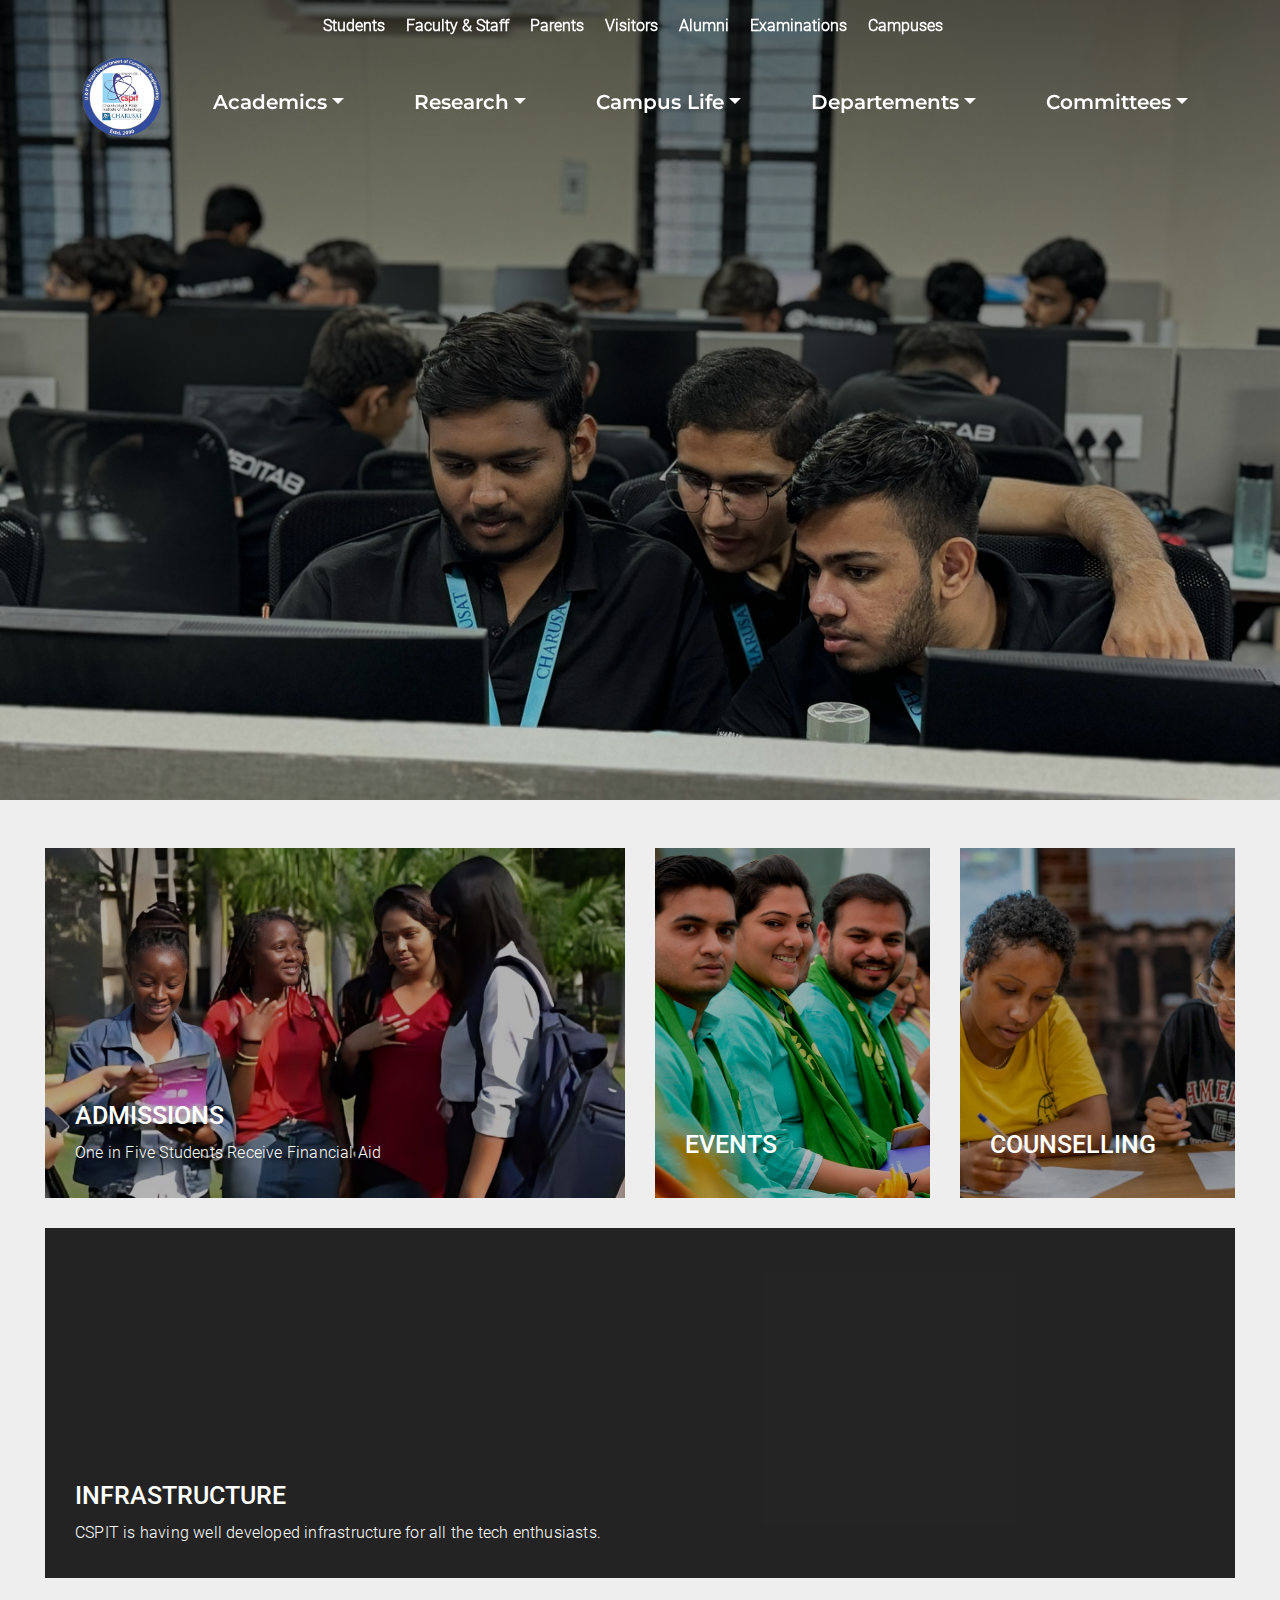
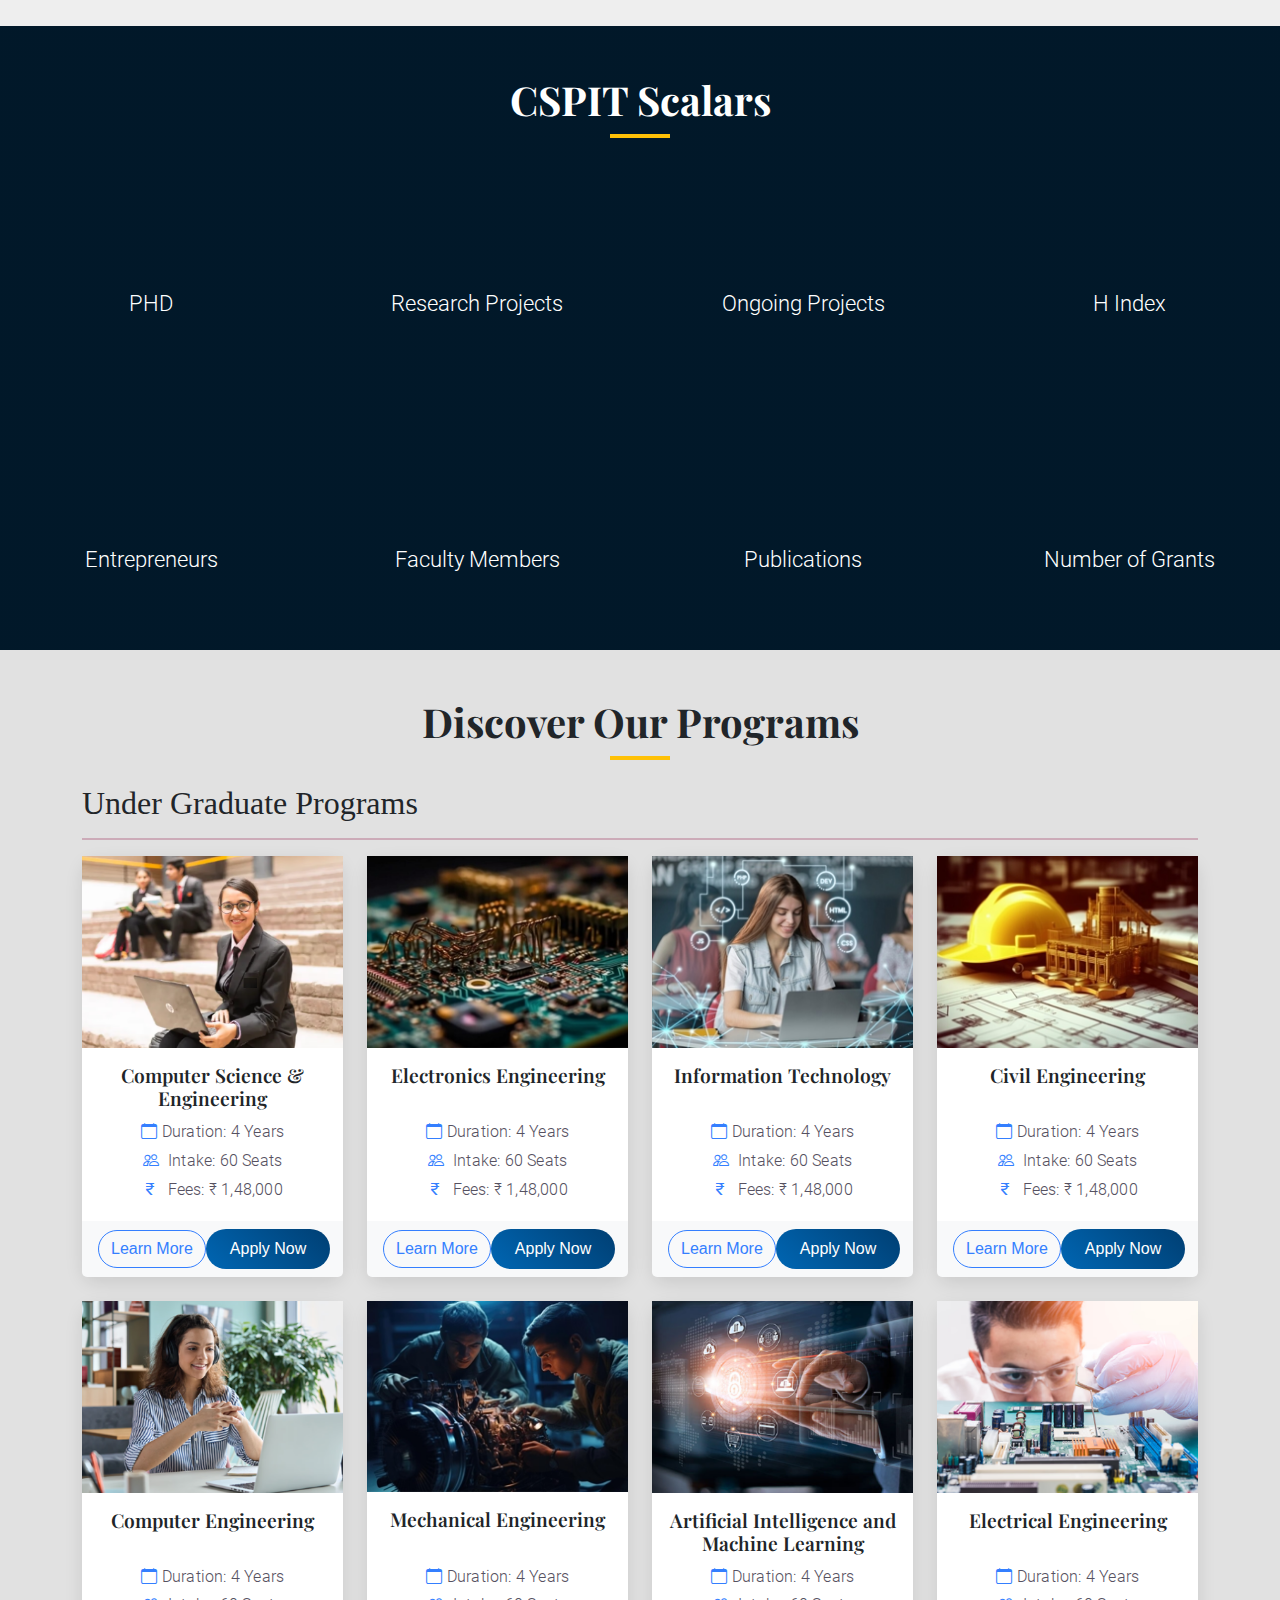
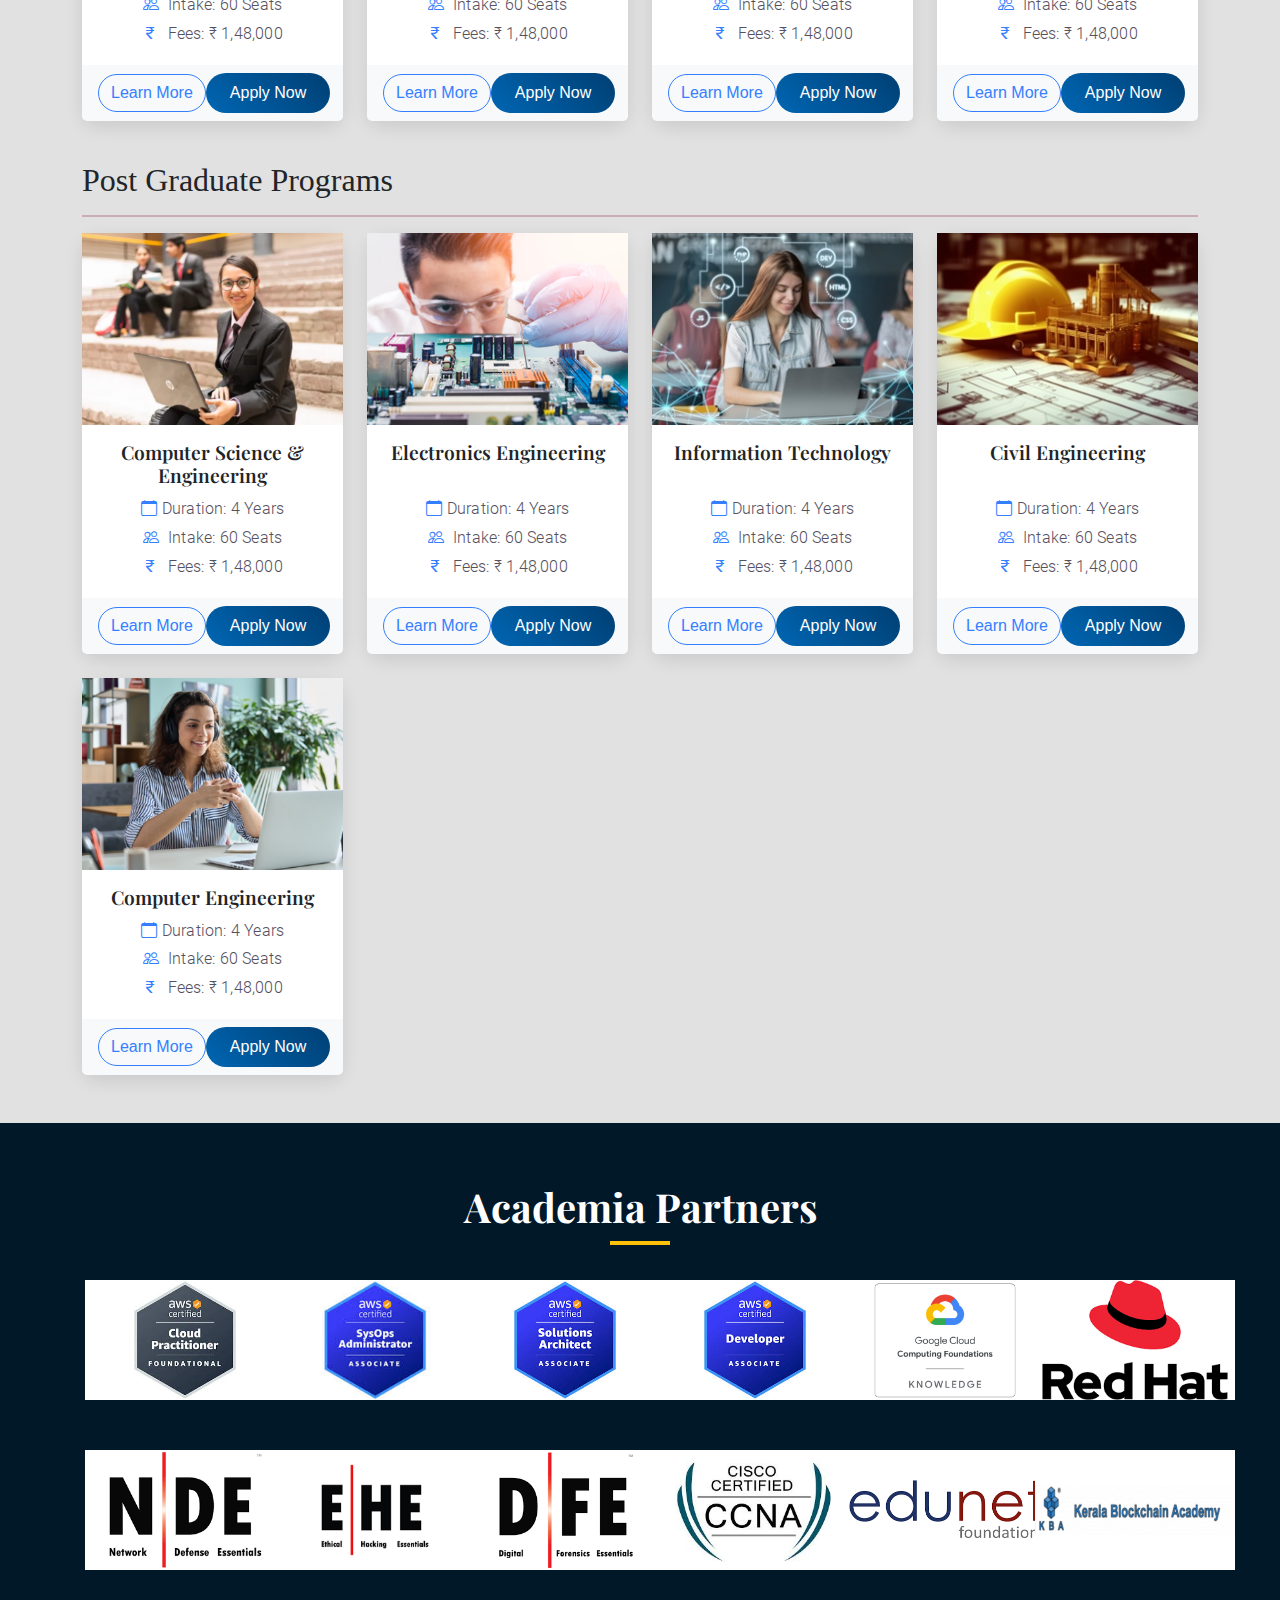
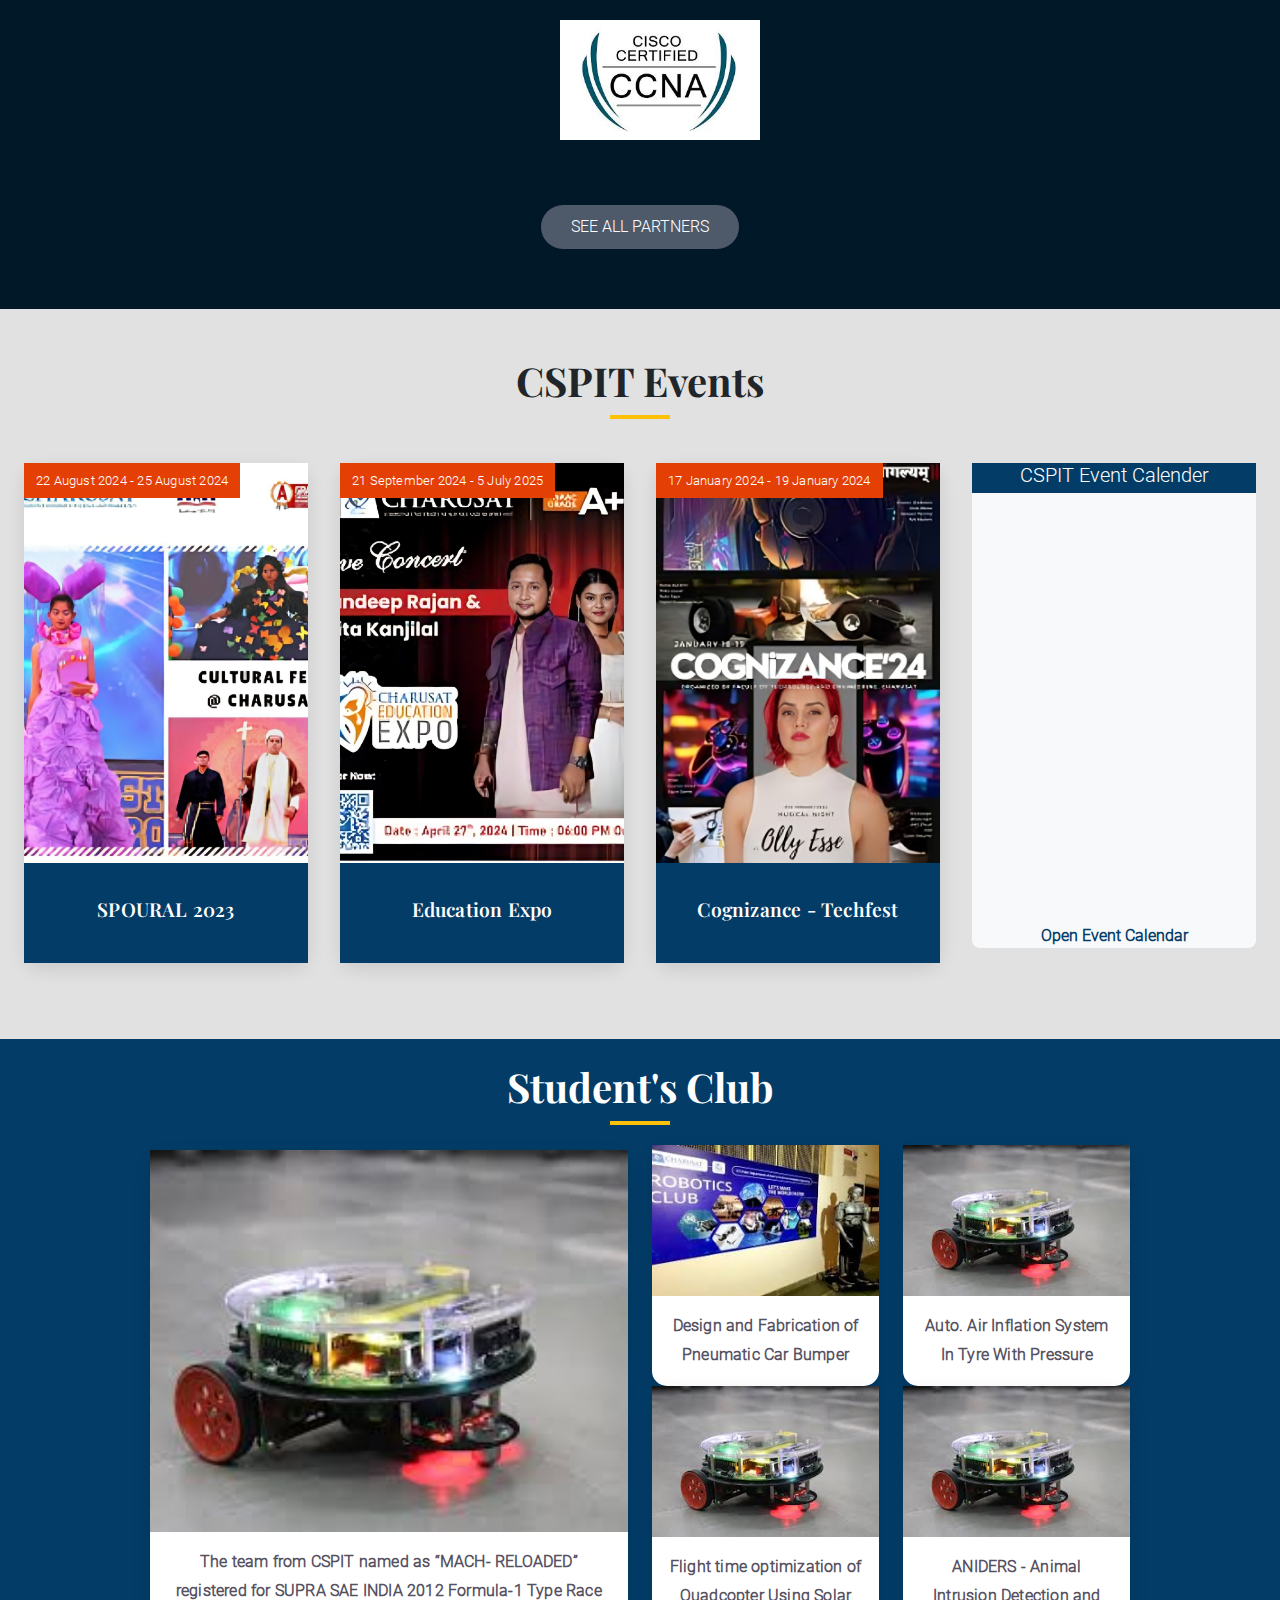
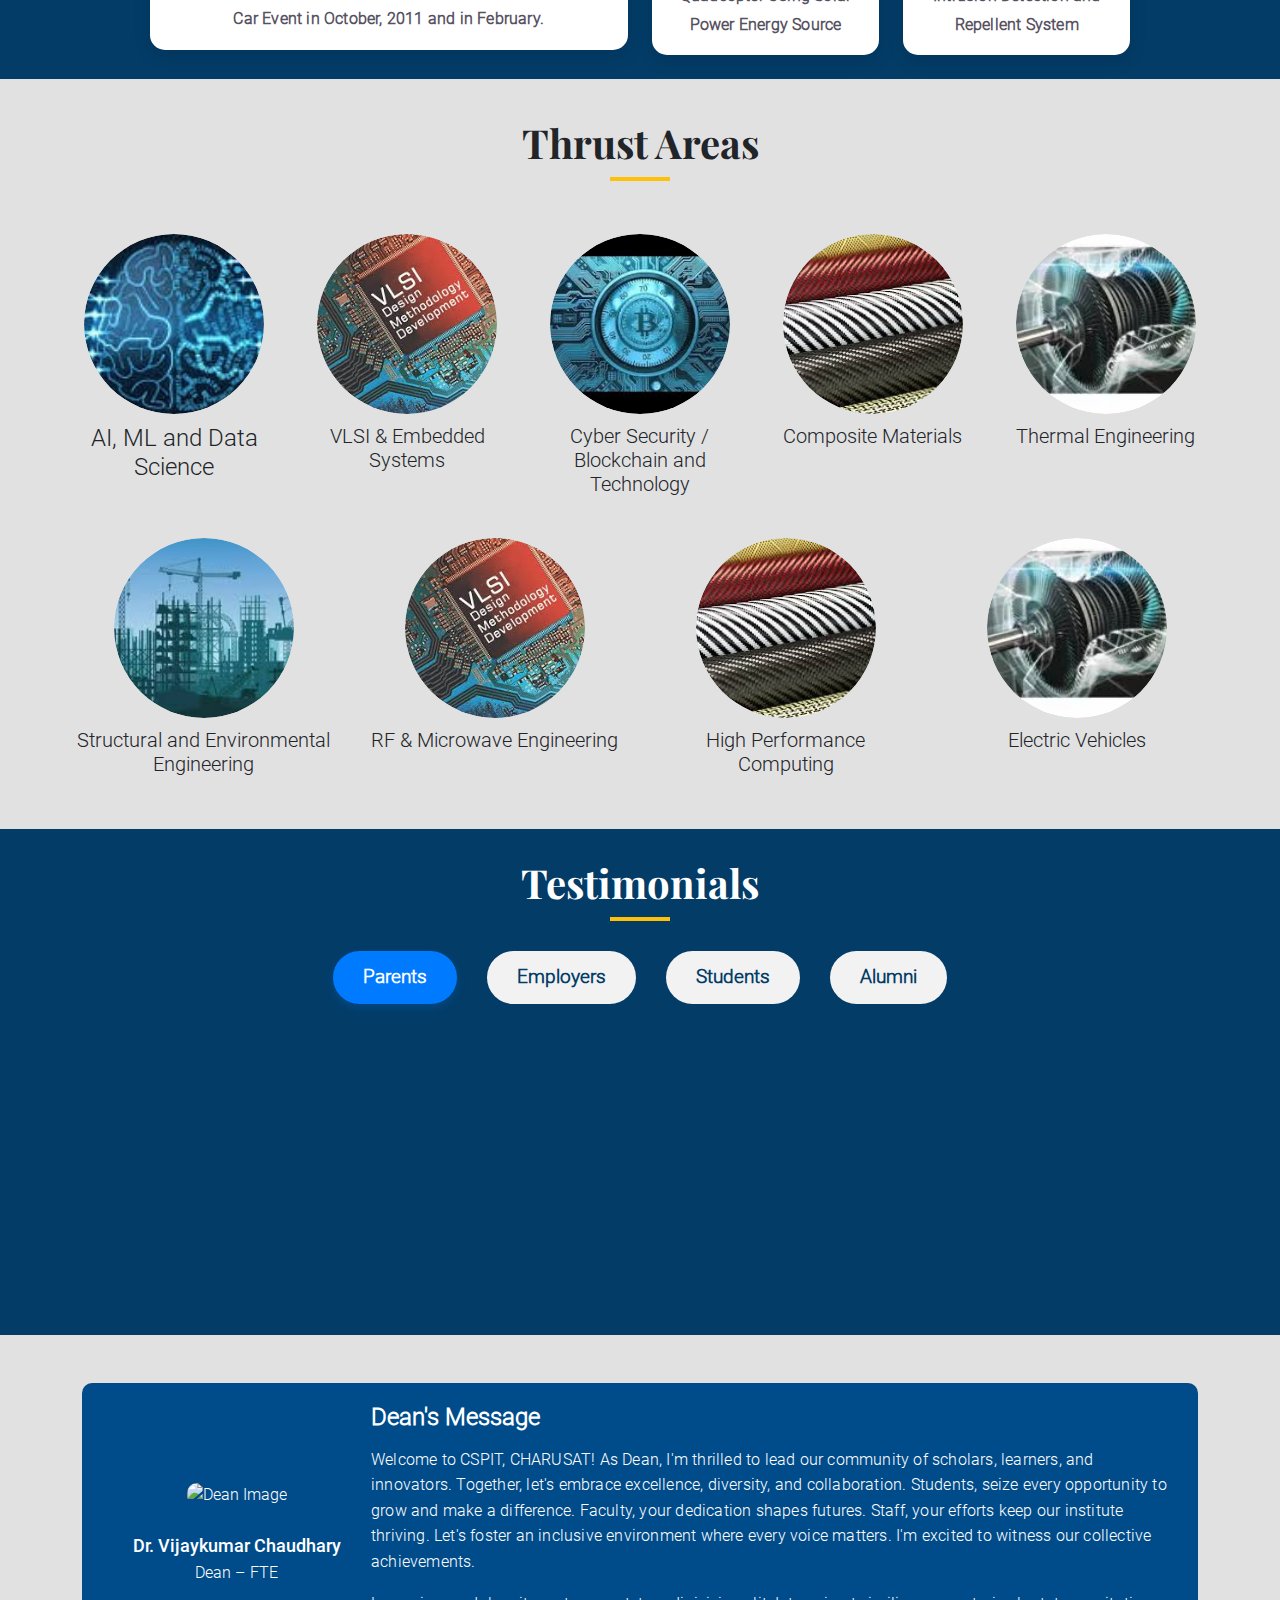
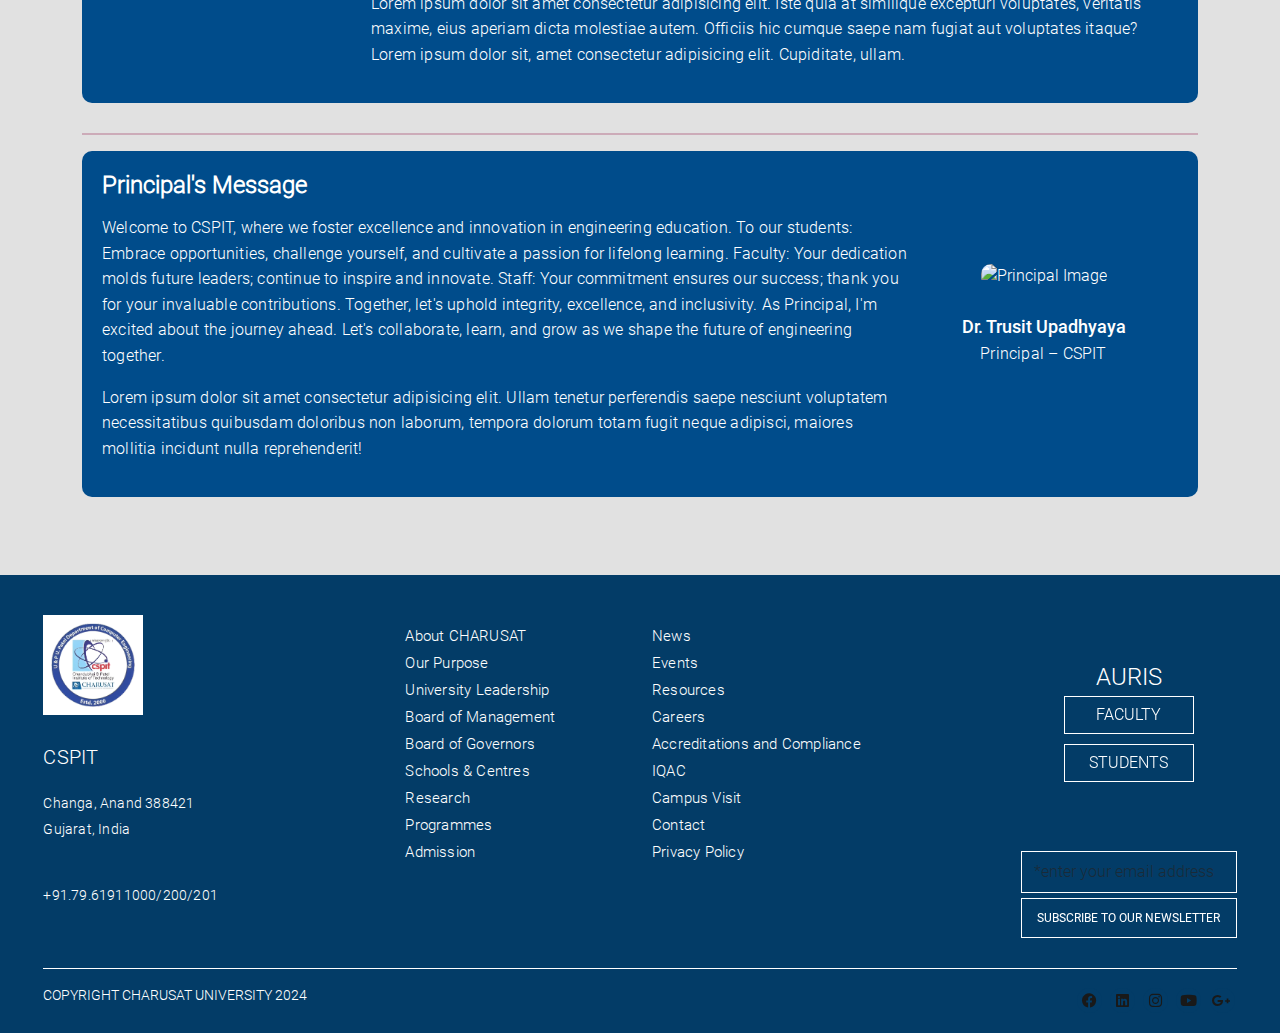
==== index.html @ 6e6349e9 "Initial commit" ====
<!DOCTYPE html>
<html lang="en">
  <head>
    <meta
      name="google-site-verification"
      content="N27TPCuhCPrWRkNVs_jn231eJMqMxQuybxpG0I3i16g"
    />
    <script async="" src="js/fbevents.js"></script>
    <script async="" src="js/gtm.js"></script>
    <script>
      (function (h, o, t, j, a, r) {
        h.hj =
          h.hj ||
          function () {
            (h.hj.q = h.hj.q || []).push(arguments);
          };
        h._hjSettings = { hjid: 1384988, hjsv: 6 };
        a = o.getElementsByTagName("head")[0];
        r = o.createElement("script");
        r.async = 1;
        r.src = t + h._hjSettings.hjid + j + h._hjSettings.hjsv;
        a.appendChild(r);
      })(window, document, "https://static.hotjar.com/c/hotjar-", ".js?sv=");
    </script>
    <script async="" src="js/hotjar-1384988.js"></script>
    <!-- Google Tag Manager -->
    <!--        <script>(function (w, d, s, l, i) {
                w[l] = w[l] || [];
                w[l].push({'gtm.start':
                            new Date().getTime(), event: 'gtm.js'});
                var f = d.getElementsByTagName(s)[0],
                        j = d.createElement(s), dl = l != 'dataLayer' ? '&l=' + l : '';
                j.async = true;
                j.src =
                        'https://www.googletagmanager.com/gtm.js?id=' + i + dl;
                f.parentNode.insertBefore(j, f);
            })(window, document, 'script', 'dataLayer', 'GTM-WV5GSHC');</script>-->
    <!-- End Google Tag Manager -->
    <!-- Required meta tags -->
    <!-- Google Tag Manager -->
    <script>
      (function (w, d, s, l, i) {
        w[l] = w[l] || [];
        w[l].push({ "gtm.start": new Date().getTime(), event: "gtm.js" });
        var f = d.getElementsByTagName(s)[0],
          j = d.createElement(s),
          dl = l != "dataLayer" ? "&l=" + l : "";
        j.async = true;
        j.src = "https://www.googletagmanager.com/gtm.js?id=" + i + dl;
        f.parentNode.insertBefore(j, f);
      })(window, document, "script", "dataLayer", "GTM-5C9Q93");
    </script>
    <!-- End Google Tag Manager -->
    <meta charset="utf-8" />
    <meta
      name="viewport"
      content="width=device-width, initial-scale=1, shrink-to-fit=no"
    />
    <meta name="format-detection" content="telephone=no" />
    <link rel="icon" href="images1/logo.jpeg" type="image/x-icon" />
    <!-- Bootstrap CSS -->
    <link
      rel="stylesheet"
      href="css/all.min.css"
      crossorigin="anonymous"
      referrerpolicy="no-referrer"
    />
    <link rel="stylesheet" href="css/font-awesome.min.css" />
    <link
      rel="stylesheet"
      href="https://use.fontawesome.com/releases/v5.2.0/css/all.css?v=1"
      integrity="sha384-hWVjflwFxL6sNzntih27bfxkr27PmbbK/iSvJ+a4+0owXq79v+lsFkW54bOGbiDQ"
      crossorigin="anonymous"
    />

    <link rel="stylesheet" href="css/bootstrap.min.css" />
    <link rel="stylesheet" href="css/owl.carousel.min.css" />
    <link rel="stylesheet" href="css/owl.theme.default.min.css" />
    <link rel="stylesheet" href="css/slick.css" />
    <link rel="stylesheet" href="css/slick-theme.css" />
    <link rel="stylesheet" href="css/slick-lightbox.css" />
    <link rel="stylesheet" href="css/zozo.tabs.min.css" />
    <link rel="stylesheet" href="css/normalize.css" />
    <link href="https://cdn.jsdelivr.net/npm/bootstrap@5.3.0-alpha1/dist/css/bootstrap.min.css"
    rel="stylesheet">
    <!-- Font Awesome CSS -->
    <link href="https://cdnjs.cloudflare.com/ajax/libs/font-awesome/6.0.0-beta3/css/all.min.css" rel="stylesheet">

    <script type="text/javascript">
      var base_url = "/";
    </script>
    <script
      async=""
      src="https://www.googletagmanager.com/gtag/js?id=AW-751441524"
    ></script>
    <script>
      window.dataLayer = window.dataLayer || [];
      function gtag() {
        dataLayer.push(arguments);
      }
      gtag("js", new Date());
      gtag("config", "AW-751441524", { cookie_flags: "SameSite=None;Secure" });
    </script>
    <link rel="stylesheet" href="css/main.css" />
    <link rel="stylesheet" href="css/offcanvas.css" />

    <!-- Swiper JS -->
    <link
      rel="stylesheet"
      href="https://unpkg.com/swiper/swiper-bundle.min.css"
    />
    <script src="https://unpkg.com/swiper/swiper-bundle.min.js"></script>

    <script type="application/ld+json">
      {
        "@context": "https://schema.org",
        "@type": "CollegeOrUniversity",
        "name": "CHARUSAT University",
        "url": "#",
        "logo": "#",
        "contactPoint": {
          "@type": "ContactPoint",
          "telephone": "079 6191 1000",
          "contactType": "customer service",
          "areaServed": "IN",
          "availableLanguage": ["en", "Hindi", "Gujarati"]
        },
        "sameAs": [
          "https://www.facebook.com/AhmedabadUniversity",
          "https://twitter.com/AhdUniv",
          "https://www.linkedin.com/school/ahmedabaduniversity/",
          "https://www.instagram.com/ahmedabad_university/",
          "https://www.youtube.com/user/AhdUniVideos",
          "https://ahduni.edu.in/"
        ]
      }
    </script>
    <link rel="stylesheet" href="css/bootstrap-select.css" />
    <link rel="stylesheet" href="css/style.css" />
    <link href="https://cdn.jsdelivr.net/npm/bootstrap-icons/font/bootstrap-icons.css" rel="stylesheet">

    <title>Chandubhai S. Patel Institute of Technology</title>
    <style>

      .subnav {
        float: left;
        overflow: hidden;
      }
      .subnav .subnavbtn {
        font-size: 16px;
        border: none;
        outline: none;
        padding: 14px 16px;
        background-color: inherit;
        margin: 0;
      }
      .navbar a:hover,
      .subnav:hover .subnavbtn {
        /*background-color: var(--site-color);
                color: white;*/
      }
      /*
            .nav-row-down li::before{
                content: '';
                display: block;
                width: 0;
                height: 0;
                position: absolute;
                border-top: 8px solid var(--site-color);
                border-bottom: 8px solid transparent;
                border-left: 8px solid transparent;
                border-right: 8px solid transparent;
                top: 100%;
                left: 50%;
            }
            */
      .subnav-content {
        display: none;
        position: absolute;
        left: 0;
        background-color: var(--site-color);
        width: 100%;
        z-index: 1;
        justify-content: center;
        border: 0.5px solid #92a5b0;
      }
      .subnav-content a {
        float: left;
        color: white;
        text-decoration: none;
        /* padding: 16px 0;*/
        font-size: 14px;
        position: relative;
        margin: 0 auto;
        display: flex;
        align-items: center;
        justify-content: center;
        width: 100%;
        height: 100%;
      }
      .subnav-content div {
        padding: 0 16px;
        position: relative;
      }
      .subnav-content div:not(:last-child):after {
        content: "|";
        color: white;
        position: absolute;
        right: -1.5px;
        top: 50%;
        transform: translateY(-50%);
      }
      .subnav-content a:hover:after {
        background: white;
      }
      .subnav-content a:hover {
        /*background-color: #fff;
                color: var(--site-color);*/
      }
      .subnav:hover > .subnav-content,
      .subnav-content
        > .dropdown-submenu.second-sub1:hover
        .dropdown-menu.subnav-content {
        display: flex;
      }
      .dropdown-menu.subnav-content {
        padding: 0px;
      }
      .second-sub1:hover .second-sub-nav {
        display: flex;
        background-color: var(--site-color);
      }
      .subnav-dropdown-menu li {
        list-style-type: none;
      }
      .subnav-unit-wrap .subnav-dropdown-menu li:first-child {
        border-left: 0px;
      }
      .subnav-content {
        text-align: center;
        margin: 0px auto;
        flex-direction: column;
      }
      .subnav-unit-wrap {
        display: flex;
        width: 100%;
        padding: 0;
      }
      .subnav-unit {
        flex-grow: 1;
        flex-basis: 0;
        border-right: 0.5px solid var(--secondary-color-border);
        border-bottom: 0.5px solid var(--secondary-color-border);
        align-self: center;
        /* padding: 16px; */
        height: 72px;
        display: flex;
        align-items: center;
        padding: 0px 5px;
      }
      .subnav-unit-wrap li:first-child {
        border-left: 0.05px solid var(--secondary-color-border);
      }
      .subnav-unit-wrap .subnav-link span {
        border-bottom: 5px solid var(--site-color) !important;
      }
      .subnav-unit-wrap .subnav-link:hover span,
      .subnav-unit-wrap .subnav-link.active span {
        border-bottom: 5px solid #fff !important;
      }
      .subnav-unit-wrap.sub {
        display: grid;
        grid-template-columns: repeat(4, 1fr);
      }

    </style>
    <!-- Facebook Pixel Code -->
    <!--        <script>
            !function (f, b, e, v, n, t, s)
            {
                if (f.fbq)
                    return;
                n = f.fbq = function () {
                    n.callMethod ?
                            n.callMethod.apply(n, arguments) : n.queue.push(arguments)
                };
                if (!f._fbq)
                    f._fbq = n;
                n.push = n;
                n.loaded = !0;
                n.version = '2.0';
                n.queue = [];
                t = b.createElement(e);
                t.async = !0;
                t.src = v;
                s = b.getElementsByTagName(e)[0];
                s.parentNode.insertBefore(t, s)
            }(window, document, 'script',
                    'https://connect.facebook.net/en_US/fbevents.js');
            fbq('init', '406106020238387');
            fbq('track', 'PageView');
        </script>
    <noscript><img height="1" width="1" style="display:none"
                   src="https://www.facebook.com/tr?id=406106020238387&ev=PageView&noscript=1"
                   /></noscript>-->
    <!-- End Facebook Pixel Code -->
    <!-- Facebook Pixel Code -->
    <script>
      !(function (f, b, e, v, n, t, s) {
        if (f.fbq) return;
        n = f.fbq = function () {
          n.callMethod
            ? n.callMethod.apply(n, arguments)
            : n.queue.push(arguments);
        };
        if (!f._fbq) f._fbq = n;
        n.push = n;
        n.loaded = !0;
        n.version = "2.0";
        n.queue = [];
        t = b.createElement(e);
        t.async = !0;
        t.src = v;
        s = b.getElementsByTagName(e)[0];
        s.parentNode.insertBefore(t, s);
      })(
        window,
        document,
        "script",
        "https://connect.facebook.net/en_US/fbevents.js"
      );
      fbq("init", "2125447937575991");
      fbq("track", "PageView");
    </script>
    <noscript
      ><img
        height="1"
        width="1"
        style="display: none"
        src="https://www.facebook.com/tr?id=2125447937575991&ev=PageView&noscript=1"
    /></noscript>
    <!-- End Facebook Pixel Code -->
    <!-- Global site tag (gtag.js) - Google Analytics -->
    <!--    <script async src="https://www.googletagmanager.com/gtag/js?id=G-7846T7H5JF"></script>
    <script>
            window.dataLayer = window.dataLayer || [];
            function gtag() {
                dataLayer.push(arguments);
            }
            gtag('js', new Date());
            gtag('config', 'G-7846T7H5JF');
    </script>-->
    <!-- Google tag (gtag.js) -->
    <script
      async=""
      src="https://www.googletagmanager.com/gtag/js?id=G-4Y8NZFRVRQ"
    ></script>
    <script>
      window.dataLayer = window.dataLayer || [];
      function gtag() {
        dataLayer.push(arguments);
      }
      gtag("js", new Date());
      gtag("config", "G-4Y8NZFRVRQ");
    </script>
    <!-- Facebook Pixel Code -->
    <script>
      !(function (f, b, e, v, n, t, s) {
        if (f.fbq) return;
        n = f.fbq = function () {
          n.callMethod
            ? n.callMethod.apply(n, arguments)
            : n.queue.push(arguments);
        };
        if (!f._fbq) f._fbq = n;
        n.push = n;
        n.loaded = !0;
        n.version = "2.0";
        n.queue = [];
        t = b.createElement(e);
        t.async = !0;
        t.src = v;
        s = b.getElementsByTagName(e)[0];
        s.parentNode.insertBefore(t, s);
      })(
        window,
        document,
        "script",
        "https://connect.facebook.net/en_US/fbevents.js"
      );
      fbq("init", "281743109995022");
      fbq("track", "PageView");
    </script>
    <noscript
      ><img
        height="1"
        width="1"
        style="display: none"
        src="https://www.facebook.com/tr?id=281743109995022&ev=PageView&noscript=1"
    /></noscript>
    <!-- End Facebook Pixel Code -->
    <meta name="keywords" content="#" />
    <meta name="description" content="#" />
    <meta name="image" content="#" />
    <meta name="robots" content="" />
    <link rel="canonical" href="#" />
    <meta name="generator" content="ProcessWire 3.0.200" />
    <meta property="og:site_name" content="" />
    <meta
      property="og:title"
      content="Chandubhai S. Patel Institute of Technology"
    />
    <meta property="og:url" content="#/" />
    <meta property="og:description" content="#" />
    <meta property="og:type" content="website" />
    <meta property="og:image" content="images/aboutahmedabad.jpg" />
    <meta name="twitter:card" content="summary" />
    <meta name="twitter:site" content="@" />
    <meta
      name="twitter:title"
      content="Chandubhai S. Patel Institute of Technology"
    />
    <meta name="twitter:url" content="#" />
    <meta
      name="twitter:description"
      content="Chandubhai S. Patel Institute of Technology"
    />
    <meta name="twitter:image" content="#" />

    <style>
      /* Video container settings */
      .video-background {
        position: relative;
        width: 100%;
        height: 100vh;
        overflow: hidden;
      }

      /* Fullscreen video settings */
      .video-background video {
        position: absolute;
        top: 50%;
        left: 50%;
        width: 100vw;
        height: 100vh;
        object-fit: cover;
        transform: translate(-50%, -50%);
      }
      .overlay {
        position: absolute;
        top: 0;
        left: 0;
        width: 100%;
        height: 100%; /* Change this value to adjust how much of the top is darkened */
        background: linear-gradient(to bottom, rgba(0, 0, 0, 0.6), rgba(0, 0, 0, 0.2)); /* Adjust the alpha for darkness */
        z-index: 2; /* Ensure it is above the video */
      }
      /* Overlay content settings (if you want to add any) */
      .video-overlay {
        position: absolute;
        top: 0;
        left: 0;
        width: 100%;
        height: 100%;
        display: flex;
        justify-content: center;
        align-items: center;
        color: white;
        text-align: center;
        z-index: 1; /* Ensures the content stays on top of the video */
      }
    </style>
    <!-- <link href="css/style_1.css" rel="stylesheet" /> -->
    <style>
      .topbar {
          background-color: transparent; /* Fully transparent */
          color: white;
          font-size: 0.9rem;
          padding: 5px 0;
          position: fixed;
          top: 0;
          width: 100%; /* Starts aligned with logo */
          z-index: 1000;
          transition: background-color 0.3s; /* Smooth transition */
      }

      .topbar a {
          color: white;
          margin-right: 15px;
          text-decoration: none;
          font-size: 16px; /* Smaller font size for topbar */
          font-weight: 600;
      }


      /* Navbar */
      .navbar-custom {
        font-family: 'Montserrat', sans-serif;
          background-color: transparent;
          padding: 10px 0;
          position: fixed;
          top: 42px; /* Below the topbar */
          width: 100%;
          z-index: 1000;
          transition: background-color 0.3s, padding 0.3s; /* Smooth transition */
      }

      /* Navbar with background change on scroll */
      .navbar-custom.scrolled {
          background-color: white; /* White background on scroll */
          padding: 5px 0; /* Less padding when scrolled */
      }

      /* Logo styling */
      .navbar-custom .navbar-brand {
          display: flex;
          align-items: center;
      }

      /* Second row of navbar items */
      .navbar-row-2 {
          display: flex;
          justify-content: flex-start; /* Align closer to logo */
          gap: 50px; /* Larger gap between options */
          align-items: center;
          font-size: 20px; /* Larger font for second row */
          margin-top: 10px; /* Bring the second row closer to the logo */
          width: 100%; /* Second row takes up 80% width */
      }

      /* Navbar items styling */
      .navbar-custom .nav-link {
          color: white; /* Initial text color */
          padding: 5px 10px;
          font-weight: 600;
          text-decoration: none; /* Remove underline from links */
      }

      /* Change text color on scroll */
      .navbar-custom.scrolled .nav-link {
          color: #033c67; /* Change text color on scroll */
      }

      /* Change the hover color of navbar menu options to yellow */
      .navbar-row-2 .nav-link:hover, .navbar-row-1 .nav-link:hover{
          color: #ffcc00 !important; /* Yellow hover effect */
      }



      /* Dropdown Menu Styling */
      .dropdown-menu {
          background: linear-gradient(135deg, #f5f7fa 0%, #c3cfe2 100%); /* Gradient background */
          border-radius: 8px; /* Rounded corners */
          padding: 10px; /* Padding for the dropdown */
          box-shadow: 0 4px 15px rgba(0, 0, 0, 0.2); /* Deeper shadow for depth */
          transition: opacity 0.3s ease, transform 0.3s ease; /* Smooth fade and transform */
          transform: translateY(-10px); /* Initial upward position */
          opacity: 0; /* Initially hidden */
          visibility: hidden; /* Initially hidden */
          display: flex; /* Use flexbox for horizontal layout */
          flex-direction: row; /* Align items in a row */
          justify-content: flex-start; /* Align items to the start */
      }

      /* Show dropdown on hover */
      .navbar-row-2 .dropdown:hover .dropdown-menu {
          display: flex; /* Keep it as flex on hover */
          opacity: 1; /* Fade in */
          visibility: visible; /* Ensure it’s visible */
          transform: translateY(0); /* Move down into position */
      }

      /* Dropdown Item Styling */
      .dropdown-item {
          color: #333; /* Darker text color */
          padding: 10px 15px; /* Padding for items */
          font-weight: 500; /* Font weight */
          transition: background-color 0.3s ease, color 0.3s ease; /* Smooth transition */
          margin-right: 15px; /* Add some space between items */
          border-radius: 4px; /* Rounded corners for items */
      }

      /* Remove margin from last item */
      .dropdown-item:last-child {
          margin-right: 0; /* No margin for the last item */
      }

      /* Hover Effect for Dropdown Items */
      .dropdown-item:hover {
          background-color: rgba(255, 255, 255, 0.2); /* Semi-transparent white background on hover */
          color: #007bff; /* Change text color on hover */
      }

      /* Optional: Add a subtle animation */
      .dropdown-item {
          position: relative; /* For pseudo-element */
      }

      .dropdown-item::after {
          content: ""; /* Pseudo-element for underline */
          position: absolute;
          left: 0;
          right: 0;
          bottom: 0;
          height: 2px;
          background-color: #007bff; /* Accent color for the underline */
          transform: scaleX(0); /* Start hidden */
          transition: transform 0.3s ease; /* Smooth animation */
      }

      .dropdown-item:hover::after {
          transform: scaleX(1); /* Show underline on hover */
      }
  </style>

<link href="https://fonts.googleapis.com/css2?family=Playfair+Display:wght@400;700&display=swap" rel="stylesheet">
<link href="https://fonts.googleapis.com/css2?family=Montserrat:wght@400;600&display=swap" rel="stylesheet">

  </head>

  <body id="home">
    <!-- Google Tag Manager (noscript) -->
    <!--    <noscript><iframe src="https://www.googletagmanager.com/ns.html?id=GTM-WV5GSHC"
                      height="0" width="0" style="display:none;visibility:hidden"></iframe></noscript>-->
    <!-- End Google Tag Manager (noscript) -->
    <!-- Google Tag Manager (noscript) -->
    <noscript
      ><iframe
        src="https://www.googletagmanager.com/ns.html?id=GTM-5C9Q93"
        height="0"
        width="0"
        style="display: none; visibility: hidden"
      ></iframe
    ></noscript>

    <section id="banner" class="section-1">
      <!-- navbar -->
      <!-- Topbar -->
    <section id="topbar" class="d-none d-lg-block">
      <div class="topbar" style="font-size:x-large;">
          <div class="container-fluid d-flex justify-content-center">
              <div class="left-links" >
                  <a href="#">Students</a>
                  <a href="faculty.html">Faculty & Staff</a>
                  <a href="#">Parents</a>
                  <a href="#">Visitors</a>
                  <a href="#">Alumni</a>
                  <a href="#">Examinations</a>
                  <a href="#">Campuses</a>
              </div>
          </div>
      </div>
    </section>


    <!-- Navbar -->
    <section id="navbar" class="d-none d-lg-block">
      <nav class="navbar navbar-expand-lg navbar-custom">
          <div class="container">
              <a class="navbar-brand" href="#">
                  <img src="images1/logo1.png" alt="Logo"  style="width: 80px;" />
                  <!-- Replace with your logo -->
              </a>

              <div class="navbar-content">
                  <div class="navbar-row-2">
                    <div class="dropdown">
                      <a
                        class="nav-link dropdown-toggle"
                        href="#"
                        role="button"
                        data-bs-toggle="dropdown"
                        aria-expanded="false"
                        >Academics</a
                      >
                      <ul class="dropdown-menu">
                        <li><a class="dropdown-item" href="#">Undergraduate</a></li>
                        <li><a class="dropdown-item" href="#">Postgraduate</a></li>
                        <li><a class="dropdown-item" href="#">Courses</a></li>
                      </ul>
                    </div>
                      <div class="dropdown">
                          <a
                              class="nav-link dropdown-toggle"
                              href="#"
                              role="button"
                              data-bs-toggle="dropdown"
                              aria-expanded="false">Research</a>
                          <ul class="dropdown-menu">
                              <li><a class="dropdown-item" href="#">Research Areas</a></li>
                              <li><a class="dropdown-item" href="#">Publications</a></li>
                          </ul>
                      </div>
                      <div class="dropdown">
                          <a
                              class="nav-link dropdown-toggle"
                              href="#"
                              role="button"
                              data-bs-toggle="dropdown"
                              aria-expanded="false">Campus Life</a>
                          <ul class="dropdown-menu">
                              <li><a class="dropdown-item" href="#">Events</a></li>
                              <li><a class="dropdown-item" href="#">Clubs & Organizations</a></li>
                          </ul>
                      </div>
                      <div class="dropdown">
                          <a
                              class="nav-link dropdown-toggle"
                              href="#"
                              role="button"
                              data-bs-toggle="dropdown"
                              aria-expanded="false">Departements</a>
                          <ul class="dropdown-menu">
                              <li><a class="dropdown-item" href="#">Information Technology</a></li>
                              <li><a class="dropdown-item" href="#">Computer Engineering</a></li>
                          </ul>
                      </div>
                      <div class="dropdown">
                          <a
                              class="nav-link dropdown-toggle"
                              href="#"
                              role="button"
                              data-bs-toggle="dropdown"
                              aria-expanded="false">Committees</a>
                          <ul class="dropdown-menu">
                              <li><a class="dropdown-item" href="#">Anti-Ragging</a></li>
                              <li><a class="dropdown-item" href="#">Grievance Redressal</a></li>
                          </ul>
                      </div>
                  </div>
              </div>
          </div>
      </nav>
    </section>

    <!-- Optional JavaScript -->
    <script src="https://cdn.jsdelivr.net/npm/bootstrap@5.3.0/dist/js/bootstrap.bundle.min.js"></script>
    <script>
      window.addEventListener("scroll", function () {
          const searchIcon = document.querySelector('.search-icon');
          const topbar = document.querySelector(".topbar");
          const navbar = document.querySelector(".navbar-custom");
          const navbarLinks = document.querySelectorAll(".navbar-custom .nav-link");
          const navbarRow1 = document.querySelector(".navbar-row-1"); // First row of the navbar
          const scrollPosition = window.scrollY;

          if (scrollPosition > 10) {
              topbar.style.backgroundColor = "#0c4da2"; // Change topbar background to blue
              navbar.classList.add("scrolled");
              navbarRow1.style.opacity = "0"; // Hide first row
              navbarRow1.style.display = "none"; // Set display to none to hide
              searchIcon.style.color = "blue"; // Change the search icon color to blue
              navbarLinks.forEach((link) => (link.style.color = "#0c4da2")); // Change text color to blue
          } else {
              topbar.style.backgroundColor = "transparent"; // Keep topbar transparent
              navbar.classList.remove("scrolled");
              navbarRow1.style.opacity = "1"; // Show first row
              navbarRow1.style.display = "flex"; // Set display to flex to show
              searchIcon.style.color = "white"; // Reset the search icon color to white
              navbarLinks.forEach((link) => (link.style.color = "white")); // Reset text color to white
          }
      });
  </script>

    <div class="container-fluid nav-wrap-sm d-block d-lg-none">
      <div class="row">
        <div class="col-9">
          <div class="navbar-brand m-0 p-0 text-center">
            <a href="/">
              <div class="logo-box-wrap">
                <img src="images1/logo1.png" class="img-fluid" alt="" />
              </div>
            </a>
          </div>
        </div>
        <!-- SEARCHH -->
        <div class="col-3 d-flex justify-content-center hamburger-wrap">
          <div class="search-icon">
            <a class="pr-4" href="#">
              <i
                onclick="javascript:$('.search-block').show();"
                class="fa fa-search"
                aria-hidden="true"
              ></i>
            </a>
          </div>
          <div class="mx-auto bar-wrap">
            <button
              class="navbar-toggler p-0 border-0"
              type="button"
              data-toggle="offcanvas"
            >
              <span class="bar mt-0"></span>
              <span class="bar"></span>
              <span class="bar"></span>
            </button>
          </div>
        </div>
        <div class="search-block">
          <button
            onclick="javascript:$('.search-block').hide();"
            type="button"
            class="close"
            aria-label="Close"
          >
            <i class="fas fa-times-circle"></i>
          </button>
          <form id="searchForm" action="/search/">
            <input
              name="q"
              type="text"
              id="btn-search"
              placeholder="Start Searching"
              class="form-control"
              value=""
            />
            <button type="submit">
              <i class="fa fa-search" aria-hidden="true"></i>
            </button>
          </form>
        </div>
      </div>
    </div>

      <!-- SIDEBAR -->
      <nav
        class="navbar navbar-expand-lg fixed-top navbar-dark bg-dark d-block d-lg-none"
      >
        <div
          class="navbar-collapse offcanvas-collapse"
          id="navbarsExampleDefault"
        >
          <div class="row">
            <div class="col-9">
              <div class="navbar-brand m-0 p-0 text-center">
                <a href="/">
                  <div class="logo-box-wrap">
                    <img src="images1/logo.jpeg" class="img-fluid" alt="" />
                  </div>
                </a>
              </div>
            </div>
            <div class="col-3 d-flex justify-content-center hamburger-wrap">
              <div class="mx-auto bar-wrap">
                <button
                  class="navbar-toggler p-0 border-0"
                  type="button"
                  data-toggle="offcanvas"
                >
                  <span class="bar mt-0"></span>
                  <span class="bar"></span>
                  <span class="bar"></span>
                </button>
              </div>
            </div>
          </div>

        <!-- SIDE BAR MENUu -->
          <div class="mt-4">
            <ul class="navbar-nav mr-auto">
              <li class="nav-item">
                <a class="nav-link" href="#">About CHARUSAT</a>
              </li>
              <li class="nav-item">
                <a class="nav-link" href="#">Students Corner</a>
              </li>
              <li class="nav-item">
                <a class="nav-link" href="#">Office of the Dean of Students</a>
              </li>
              <li class="nav-item">
                <a class="nav-link" href="/alumni-and-advancement/"
                  >Alumni and Advancement</a
                >
              </li>
              <li class="nav-item">
                <a class="nav-link" href="/collaborate-with-us/"
                  >Collaborate With Us</a
                >
              </li>
              <li class="nav-item">
                <a class="nav-link" href="/media/">Media</a>
              </li>
              <li class="nav-item dropdown">
                <a
                  class="nav-link dropdown-toggle"
                  href="JavaScript:Void(0);"
                  id="academics"
                  data-toggle="dropdown"
                  aria-haspopup="true"
                  aria-expanded="false"
                  >Academics</a
                >
                <!--<a class="nav-link dropdown-toggle" href="#" id="academics" data-toggle="dropdown" aria-haspopup="true" aria-expanded="false">Academics</a>
                                    -->
                <div class="dropdown-menu" aria-labelledby="academics">
                  <a class="dropdown-item" href="/academics/schools-centres/"
                    >Schools &amp; Centres</a
                  >
                  <a class="dropdown-item" href="/academics/programmes/"
                    >Programmes</a
                  >
                  <a
                    class="dropdown-item"
                    href="/academics/learning-initiatives/"
                    >Learning Initiatives</a
                  >
                  <a class="dropdown-item" href="/academics/libraries/"
                    >Libraries</a
                  >
                  <a
                    class="dropdown-item"
                    href="/academics/interdisciplinary-learning/"
                    >Interdisciplinary Learning</a
                  >
                  <a
                    class="dropdown-item"
                    href="/academics/academic-calendar-2024-25/"
                    >Academic Calendar 2024-25</a
                  >
                </div>
              </li>
              <li class="nav-item dropdown">
                <a
                  class="nav-link dropdown-toggle"
                  href="JavaScript:Void(0);"
                  id="admission"
                  data-toggle="dropdown"
                  aria-haspopup="true"
                  aria-expanded="false"
                  >Admission</a
                >
                <!--<a class="nav-link dropdown-toggle" href="#" id="admission" data-toggle="dropdown" aria-haspopup="true" aria-expanded="false">Admission</a>
                                    -->
                <div class="dropdown-menu" aria-labelledby="admission">
                  <a
                    class="dropdown-item"
                    href="/admission/undergraduate-admission/"
                    >Undergraduate Admission</a
                  >
                  <a class="dropdown-item" href="/admission/graduate-admission/"
                    >Graduate Admission</a
                  >
                  <a class="dropdown-item" href="/admission/doctoral-admission/"
                    >Doctoral Admission</a
                  >
                  <a class="dropdown-item" href="/admission/fees-financial-aid/"
                    >Fees &amp; Financial Aid</a
                  >
                </div>
              </li>
              <li class="nav-item">
                <a class="nav-link" href="/faculty/">Faculty</a>
              </li>
              <li class="nav-item">
                <a class="nav-link" href="/research/">Research</a>
              </li>
            </ul>
          </div>
        </div>
      </nav>
      <!-- /navbar -->
      <!-- home carousel 1 -->

<!-- VIDEOOO-------------------- -->

      <!-- <div id="homeTopVideo" class="video-background">
        <video autoplay muted loop playsinline>
          <source src="videoplayback (2).mp4" type="video/mp4">
          Your browser does not support the video tag.
        </video>
        <div class="overlay"></div>
      </div> -->


<!-- IMAGE SLIDERRRR -->
        <div id="homeTopSlider" class="owl-carousel owl-theme" >
        <div
          class="item"
          style="
            background-repeat: no-repeat;
            background-image: url(images1/slider_1.jpg) !important;
          "
        >
        <div class="overlay"></div>
        </div>
        <div
          class="item"
          style="
            background-repeat: no-repeat;
            background-image: url(images1/slider_2.jpg) !important;
          "
        ><div class="overlay"></div>
        </div>
        <div
          class="item"
          style="
            background-repeat: no-repeat;
            background-image: url(images1/slider_1.jpg) !important;
          "
        ><div class="overlay"></div>
        </div>
        <div
          class="item"
          style="
            background-repeat: no-repeat;
            background-image: url(images1/slider_2.jpg) !important;
          "
        ><div class="overlay"></div>
        </div>
      </div>
      <!-- carosal end-->
    </section>

    <!-- home carousel 2 -->

    <section id="whats-new">
      <div class="container-fluid">
        <div class="whats-new">
          <div class="grid-layout px-sm-5 px-md-5 p-lg-5">
            <!--<div class="grid-item span-4">item full</div>-->
            <div
              class="grid-item span-2"
              style="
                background-image: url(images1/admissions.png);
                background-position: Center center;
              "
            >
              <a target="_blank" href="#">
                <div class="overlay2"></div>
                <div class="description">
                  <div class="description-content">
                    <h3>ADMISSIONS</h3>
                    <p></p>
                    <p>One in Five Students Receive Financial Aid</p>
                    <p></p>
                  </div>
                </div>
              </a>
            </div>
            <div
              class="grid-item"
              style="
                background-image: url(images1/alumni.png);
                background-position: Center center;
              "
            >
              <a target="_blank" href="#">
                <div class="overlay2"></div>
                <div class="description">
                  <div class="description-content">
                    <h3>EVENTS</h3>
                    <p></p>
                  </div>
                </div>
              </a>
            </div>
            <div
              class="grid-item"
              style="
                background-image: url(images1/1920_x_1080_c_d_admission.1400x0.webp);
                background-position: Center center;
              "
            >
              <a target="_blank" href="#">
                <div class="overlay2"></div>
                <div class="description">
                  <div class="description-content">
                    <h3>COUNSELLING</h3>
                    <p></p>
                  </div>
                </div>
              </a>
            </div>
            <div
              class="grid-item span-4-1"
              style="
                background-image: url(images1/background.jpg);
                background-position: Center center;
              "
            >
              <a target="" href="#">
                <div class="overlay2"></div>
                <div class="description">
                  <div class="description-content">
                    <!-- <img src="/site/templates/images/new-th.png" class="new-thumb-img"> -->
                    <!-- <img
                      src="images/new-programmee-th.png"
                      class="new-thumb-img"
                    /> -->
                    <h3>INFRASTRUCTURE</h3>
                    <p></p>
                    <p>
                      CSPIT is having well developed infrastructure for all the tech enthusiasts.
                    </p>
                    <p></p>
                  </div>
                </div>
              </a>
            </div>

          </div>
        </div>
      </div>
    </section>

    <section class="scalar-section" id="scalars">
      <div class="container stats-section">
        <h2>CSPIT Scalars </h2>
        <div class="row">
          <div class="col-lg-3 col-md-6 col-sm-12 mb-4">
            <div class="stats-icon"><i class="fas fa-users"></i></div>
            <div class="stat-number" data-target="411">0</div>
            <div class="stat-title">PHD</div>
          </div>
          <div class="col-lg-3 col-md-6 col-sm-12 mb-4">
            <div class="stats-icon"><i class="fas fa-flask"></i></div>
            <div class="stat-number" data-target="101">0</div>
            <div class="stat-title">Research Projects</div>
          </div>
          <div class="col-lg-3 col-md-6 col-sm-12 mb-4">
            <div class="stats-icon"><i class="fas fa-trophy"></i></div>
            <div class="stat-number" data-target="42">0</div>
            <div class="stat-title">Ongoing Projects</div>
          </div>
          <div class="col-lg-3 col-md-6 col-sm-12 mb-4">
            <div class="stats-icon"><i class="fas fa-graduation-cap"></i></div>
            <div class="stat-number" data-target="42">0</div>
            <div class="stat-title">H Index</div>
          </div>
        </div>
        <div class="row" style="margin-top: 70px;">
          <div class="col-lg-3 col-md-6 col-sm-12 mb-4">
            <div class="stats-icon"><i class="fas fa-briefcase"></i></div>
            <div class="stat-number" data-target="250">0</div>
            <div class="stat-title">Entrepreneurs</div>
          </div>
          <div class="col-lg-3 col-md-6 col-sm-12 mb-4">
            <div class="stats-icon">
              <i class="fas fa-chalkboard-teacher"></i>
            </div>
            <div class="stat-number" data-target="159">0</div>
            <div class="stat-title">Faculty Members</div>
          </div>
          <div class="col-lg-3 col-md-6 col-sm-12 mb-4">
            <div class="stats-icon"><i class="fas fa-newspaper"></i></div>
            <div class="stat-number" data-target="6131">0</div>
            <div class="stat-title">Publications</div>
          </div>
          <div class="col-lg-3 col-md-6 col-sm-12 mb-4">
            <div class="stats-icon"><i class="fas fa-dollar-sign"></i></div>
            <div class="stat-number" data-target="130">0</div>
            <div class="stat-title">Number of Grants</div>
          </div>
        </div>
      </div>
    </section>

    <section class="section-5 programs" id="programs">
      <div class="container my-5">
        <h2 class="text-center mb-4">Discover Our Programs</h2>
        <div class="under-graduate">
          <h3 class="mb-2" style="font-family: 'Playfair'; font-size:xx-large; font:bold">Under Graduate Programs</h3> <hr>
          <div class="row row-cols-1 row-cols-md-4 g-4">
            <!-- Card 1 -->
            <div class="col">
                <div class="card h-100">
                    <img src="images1/cs.png" class="card-img-top" alt="B.Tech in Computer Science">
                    <div class="card-body">
                        <h5 class="card-title">Computer Science & Engineering </h5>
                        <p class="card-text">
                          <i class="icon bi bi-calendar"></i>Duration: 4 Years <br>
                          <i class="icon bi bi-people"></i> Intake: 60 Seats <br>
                          <i class="icon bi bi-currency-rupee"></i> Fees: ₹ 1,48,000
                        </p>
                    </div>
                    <div class="card-footer d-flex justify-content-between align-items-center">
                        <a href="#" class="btn btn-outline-primary">Learn More</a>
                        <a href="#" class="btn btn-custom">Apply Now</a>
                    </div>
                </div>
            </div>

            <!-- Card 2 -->
            <div class="col">
                <div class="card h-100">
                    <img src="images1/ec.avif" class="card-img-top" alt="B.Tech in Electronics Engineering">
                    <div class="card-body">
                        <h5 class="card-title">Electronics Engineering</h5>
                        <p class="card-text">
                          <i class="icon bi bi-calendar"></i>Duration: 4 Years <br>
                          <i class="icon bi bi-people"></i> Intake: 60 Seats <br>
                          <i class="icon bi bi-currency-rupee"></i> Fees: ₹ 1,48,000
                        </p>
                    </div>
                    <div class="card-footer d-flex justify-content-between align-items-center">
                        <a href="#" class="btn btn-outline-primary">Learn More</a>
                        <a href="#" class="btn btn-custom">Apply Now</a>
                    </div>
                </div>
            </div>

            <!-- Card 3 -->
            <div class="col">
                <div class="card h-100">
                    <img src="images1/it.avif" class="card-img-top" alt="B.Tech in Information Technology">
                    <div class="card-body">
                        <h5 class="card-title">Information Technology</h5>
                        <p class="card-text">
                          <i class="icon bi bi-calendar"></i>Duration: 4 Years <br>
                          <i class="icon bi bi-people"></i> Intake: 60 Seats <br>
                          <i class="icon bi bi-currency-rupee"></i> Fees: ₹ 1,48,000
                        </p>
                    </div>
                    <div class="card-footer d-flex justify-content-between align-items-center">
                        <a href="#" class="btn btn-outline-primary">Learn More</a>
                        <a href="#" class="btn btn-custom">Apply Now</a>
                    </div>
                </div>
            </div>

            <!-- Card 4 -->
            <div class="col">
                <div class="card h-100">
                    <img src="images1/civil.avif" class="card-img-top" alt="B.Tech in Civil Engineering">
                    <div class="card-body">
                        <h5 class="card-title">Civil Engineering</h5>
                        <p class="card-text">
                          <i class="icon bi bi-calendar"></i>Duration: 4 Years <br>
                          <i class="icon bi bi-people"></i> Intake: 60 Seats <br>
                          <i class="icon bi bi-currency-rupee"></i> Fees: ₹ 1,48,000
                        </p>
                    </div>
                    <div class="card-footer d-flex justify-content-between align-items-center">
                        <a href="#" class="btn btn-outline-primary">Learn More</a>
                        <a href="#" class="btn btn-custom">Apply Now</a>
                    </div>
                </div>
            </div>
            <div class="col">
              <div class="card h-100">
                  <img src="images1/ce.png" class="card-img-top" alt="B.Tech in Civil Engineering">
                  <div class="card-body">
                      <h5 class="card-title">Computer Engineering</h5>
                      <p class="card-text">
                        <i class="icon bi bi-calendar"></i>Duration: 4 Years <br>
                        <i class="icon bi bi-people"></i> Intake: 60 Seats <br>
                        <i class="icon bi bi-currency-rupee"></i> Fees: ₹ 1,48,000
                      </p>
                  </div>
                  <div class="card-footer d-flex justify-content-between align-items-center">
                      <a href="#" class="btn btn-outline-primary">Learn More</a>
                      <a href="#" class="btn btn-custom">Apply Now</a>
                  </div>
              </div>
          </div>
          <div class="col">
            <div class="card h-100">
                <img src="images1/mechanical.avif" class="card-img-top" alt="B.Tech in Civil Engineering">
                <div class="card-body">
                    <h5 class="card-title">Mechanical Engineering</h5>
                    <p class="card-text">
                      <i class="icon bi bi-calendar"></i>Duration: 4 Years <br>
                      <i class="icon bi bi-people"></i> Intake: 60 Seats <br>
                      <i class="icon bi bi-currency-rupee"></i> Fees: ₹ 1,48,000
                    </p>
                </div>
                <div class="card-footer d-flex justify-content-between align-items-center">
                    <a href="#" class="btn btn-outline-primary">Learn More</a>
                    <a href="#" class="btn btn-custom">Apply Now</a>
                </div>
            </div>
        </div>
        <div class="col">
          <div class="card h-100">
              <img src="images1/aiml.png" class="card-img-top" alt="B.Tech in Civil Engineering">
              <div class="card-body">
                  <h5 class="card-title">Artificial Intelligence and Machine Learning</h5>
                  <p class="card-text">
                    <i class="icon bi bi-calendar"></i>Duration: 4 Years <br>
                    <i class="icon bi bi-people"></i> Intake: 60 Seats <br>
                    <i class="icon bi bi-currency-rupee"></i> Fees: ₹ 1,48,000
                  </p>
              </div>
              <div class="card-footer d-flex justify-content-between align-items-center">
                  <a href="#" class="btn btn-outline-primary">Learn More</a>
                  <a href="#" class="btn btn-custom">Apply Now</a>
              </div>
          </div>
      </div>
      <div class="col">
        <div class="card h-100">
            <img src="images1/electrical.png" class="card-img-top" alt="B.Tech in Civil Engineering">
            <div class="card-body">
                <h5 class="card-title">Electrical Engineering </h5>
                <p class="card-text">
                  <i class="icon bi bi-calendar"></i>Duration: 4 Years <br>
                  <i class="icon bi bi-people"></i> Intake: 60 Seats <br>
                  <i class="icon bi bi-currency-rupee"></i> Fees: ₹ 1,48,000
                </p>
            </div>
            <div class="card-footer d-flex justify-content-between align-items-center">
                <a href="#" class="btn btn-outline-primary">Learn More</a>
                <a href="#" class="btn btn-custom">Apply Now</a>
            </div>
        </div>
    </div>

        </div>

      </div>
      <div class="mt-40 post-graduate">
        <h3 class="mb-2" style="font-family: 'Playfair'; font-size:xx-large; font:bold">Post Graduate Programs</h3> <hr>
        <div class="row row-cols-1 row-cols-md-4 g-4">
          <!-- Card 1 -->
          <div class="col">
              <div class="card h-100">
                  <img src="images1/cs.png" class="card-img-top" alt="B.Tech in Computer Science">
                  <div class="card-body">
                      <h5 class="card-title">Computer Science & Engineering </h5>
                      <p class="card-text">
                        <i class="icon bi bi-calendar"></i>Duration: 4 Years <br>
                        <i class="icon bi bi-people"></i> Intake: 60 Seats <br>
                        <i class="icon bi bi-currency-rupee"></i> Fees: ₹ 1,48,000
                      </p>
                  </div>
                  <div class="card-footer d-flex justify-content-between align-items-center">
                      <a href="#" class="btn btn-outline-primary">Learn More</a>
                      <a href="#" class="btn btn-custom">Apply Now</a>
                  </div>
              </div>
          </div>

          <!-- Card 2 -->
          <div class="col">
              <div class="card h-100">
                  <img src="images1/electrical.png" class="card-img-top" alt="B.Tech in Electronics Engineering">
                  <div class="card-body">
                      <h5 class="card-title">Electronics Engineering</h5>
                      <p class="card-text">
                        <i class="icon bi bi-calendar"></i>Duration: 4 Years <br>
                        <i class="icon bi bi-people"></i> Intake: 60 Seats <br>
                        <i class="icon bi bi-currency-rupee"></i> Fees: ₹ 1,48,000
                      </p>
                  </div>
                  <div class="card-footer d-flex justify-content-between align-items-center">
                      <a href="#" class="btn btn-outline-primary">Learn More</a>
                      <a href="#" class="btn btn-custom">Apply Now</a>
                  </div>
              </div>
          </div>

          <!-- Card 3 -->
          <div class="col">
              <div class="card h-100">
                  <img src="images1/it.avif" class="card-img-top" alt="B.Tech in Information Technology">
                  <div class="card-body">
                      <h5 class="card-title">Information Technology</h5>
                      <p class="card-text">
                        <i class="icon bi bi-calendar"></i>Duration: 4 Years <br>
                        <i class="icon bi bi-people"></i> Intake: 60 Seats <br>
                        <i class="icon bi bi-currency-rupee"></i> Fees: ₹ 1,48,000
                      </p>
                  </div>
                  <div class="card-footer d-flex justify-content-between align-items-center">
                      <a href="#" class="btn btn-outline-primary">Learn More</a>
                      <a href="#" class="btn btn-custom">Apply Now</a>
                  </div>
              </div>
          </div>

          <!-- Card 4 -->
          <div class="col">
              <div class="card h-100">
                  <img src="images1/civil.avif" class="card-img-top" alt="B.Tech in Civil Engineering">
                  <div class="card-body">
                      <h5 class="card-title">Civil Engineering</h5>
                      <p class="card-text">
                        <i class="icon bi bi-calendar"></i>Duration: 4 Years <br>
                        <i class="icon bi bi-people"></i> Intake: 60 Seats <br>
                        <i class="icon bi bi-currency-rupee"></i> Fees: ₹ 1,48,000
                      </p>
                  </div>
                  <div class="card-footer d-flex justify-content-between align-items-center">
                      <a href="#" class="btn btn-outline-primary">Learn More</a>
                      <a href="#" class="btn btn-custom">Apply Now</a>
                  </div>
              </div>
          </div>
          <div class="col">
            <div class="card h-100">
                <img src="images1/ce.png" class="card-img-top" alt="B.Tech in Civil Engineering">
                <div class="card-body">
                    <h5 class="card-title">Computer Engineering</h5>
                    <p class="card-text">
                      <i class="icon bi bi-calendar"></i>Duration: 4 Years <br>
                      <i class="icon bi bi-people"></i> Intake: 60 Seats <br>
                      <i class="icon bi bi-currency-rupee"></i> Fees: ₹ 1,48,000
                    </p>
                </div>
                <div class="card-footer d-flex justify-content-between align-items-center">
                    <a href="#" class="btn btn-outline-primary">Learn More</a>
                    <a href="#" class="btn btn-custom">Apply Now</a>
                </div>
            </div>
        </div>
  </div>
      </div>
    </div>

    </div>
    </section>

    <section class="collaborations-section">
      <div class="container">
        <h2>Academia Partners </h2>
        <!-- <p>Lorem ipsum dolor sit amet consectetur adipisicing elit. Inventore assumenda qui accusantium tempore error repudiandae tempora aperiam, hic aliquam deleniti voluptatum repellat consectetur in quidem! Repellendus doloribus, ut rem quos accusantium sit commodi officia qui quidem provident in perspiciatis vitae!.</p> -->

        <div class="row justify-content-center">

          <div class="col-md-2 col-6 card-wrapper">
            <div class="logo-card">
              <img src="images1/colab2.jpeg" alt="CLOUD PRACT">
            </div>
          </div>
          <div class="col-md-2 col-6 card-wrapper">
            <div class="logo-card">
              <img src="images1/colab8.jpeg" alt="SYSOPS">
            </div>
          </div>
          <div class="col-md-2 col-6 card-wrapper">
            <div class="logo-card">
              <img src="images1/colab9.jpeg" alt="SOLUTION ARCH">
            </div>
          </div>
          <div class="col-md-2 col-6 card-wrapper">
            <div class="logo-card">
              <img src="images1/colab10.jpeg" alt="DEVELOPER">
            </div>
          </div>
          <div class="col-md-2 col-6 card-wrapper">
            <div class="logo-card">
              <img src="images1/colab11.png" alt="GCCF">
            </div>
          </div>
          <div class="col-md-2 col-6 card-wrapper">
            <div class="logo-card">
              <img src="images1/colab3.png" alt="Red Hat">
            </div>
          </div>

          <div class="col-md-2 col-6 card-wrapper">
            <div class="logo-card">
              <img src="images1/colab5.png" alt="NDE">
            </div>
          </div>
          <div class="col-md-2 col-6 card-wrapper">
            <div class="logo-card">
              <img src="images1/colab6.png" alt="EHE">
            </div>
          </div>
          <div class="col-md-2 col-6 card-wrapper">
            <div class="logo-card">
              <img src="images1/colab7.png" alt="DFE">
            </div>
          </div>
          <div class="col-md-2 col-6 card-wrapper">
            <div class="logo-card">
              <img src="images1/colab1.jpeg" alt="CCNA">
            </div>
          </div>
          <div class="col-md-2 col-6 card-wrapper">
            <div class="logo-card">
              <img src="images1/colab4.png" alt="EDUNET">
            </div>
          </div>
          <div class="col-md-2 col-6 card-wrapper">
            <div class="logo-card">
              <img src="images1/colab12.png" alt="KERALA">
            </div>
          </div>
          <div class="col-md-2 col-6 card-wrapper">
            <div class="logo-card">
              <img src="images1/colab1.jpeg" alt="CCNA">
            </div>
          </div>
        </div>

        <a href="#" class="btn btn-primary-custom">SEE ALL PARTNERS</a>
      </div>
    </section>

    <script src="https://code.jquery.com/jquery-3.5.1.slim.min.js"></script>
    <script src="https://cdn.jsdelivr.net/npm/bootstrap@4.5.2/dist/js/bootstrap.bundle.min.js"></script>

    <!-- <section class="section-4" id="news">
      <div class="container-fluid event-news-wrap pt-5">
        <div>
          <h3 class="section-head" style="line-height: 1.45">News</h3>
        </div>
        <div class="pt-40 swiper-container">
          <div class="swiper-wrapper">
            <div class="swiper-slide">
              <a href="#">
                <div class="slider-items">
                  <img
                    src="images/1600_x_1080_erika_james.1600x0.1400x0.webp"
                    class="img-fluid"
                  />
                </div>
                <div class="media d-xl-flex align-items-center">
                  <div class="date-box mr-3">31 July 2024</div>
                  <div class="media-body">
                    <p>
                      <b
                        >“Interdisciplinarity is the Key to Problem-solving,”
                        says Dean James of Wharton School</b
                      >
                    </p>
                  </div>
                </div>
              </a>
            </div>

            <div class="swiper-slide">
              <a href="#">
                <div class="slider-items">
                  <img
                    src="images/1600_x_1080_class_of_2028.1400x0.webp"
                    class="img-fluid"
                  />
                </div>
                <div class="media d-xl-flex align-items-center">
                  <div class="date-box mr-3">29 July 2024</div>
                  <div class="media-body">
                    <p>
                      <b>Class of 2028: Diversity and Aspiration to Excel</b>
                    </p>
                  </div>
                </div>
              </a>
            </div>

            <div class="swiper-slide">
              <a href="#">
                <div class="slider-items">
                  <img
                    src="https://placehold.co/1600x1080"
                    class="img-fluid"
                  />
                </div>
                <div class="media d-xl-flex align-items-center">
                  <div class="date-box mr-3">18 July 2024</div>
                  <div class="media-body">
                    <p>
                      <b
                        >Lorem ipsum dolor sit amet consectetur adipisicing
                        elit. Debitis laudantium et earum?</b
                      >
                    </p>
                  </div>
                </div>
              </a>
            </div>

            <div class="swiper-slide">
              <a href="#">
                <div class="slider-items">
                  <img
                    src="images/1600_x_1080_class_of_2028.1400x0.webp"
                    class="img-fluid"
                  />
                </div>
                <div class="media d-xl-flex align-items-center">
                  <div class="date-box mr-3">29 July 2024</div>
                  <div class="media-body">
                    <p>
                      <b>Class of 2028: Diversity and Aspiration to Excel</b>
                    </p>
                  </div>
                </div>
              </a>
            </div>

          </div>

          <div class="swiper-pagination"></div>

          <div class="swiper-button-next"></div>
          <div class="swiper-button-prev"></div>
        </div>
      </div>
    </section> -->
    <br><br>

    <section class="section-4" id="events">

      <div class="container-fluid event-news-wrap">
        <h2 style="font: bold;"> CSPIT Events </h2>
        <br>
        <div class="row">
          <!-- First Event Card -->
          <div class="col-xs-12 col-sm-12 col-md-3 col-lg-3 px-sm-3 px-md-3 p-lg-3 pb-4 pt-0">
            <div class="card">
              <a href="#">
                <img
                  class="card-img-top-event position-relative"
                  src="images1/events_1.png"
                  alt="Spoural"
                  style="width: 100%; height: 400px; object-fit: cover;"
                />
              </a>
              <div class="position-absolute">
                <p class="corner-text">22 August 2024 - 25 August 2024</p>
              </div>
              <div class="card-body bg-v text-white">
                <p class="card-title">
                  <a href="#">SPOURAL 2023</a>
                </p>
              </div>
            </div>
          </div>

          <!-- Second Event Card -->
          <div class="col-xs-12 col-sm-12 col-md-3 col-lg-3 px-sm-3 px-md-3 p-lg-3 pb-4 pt-0">
            <div class="card">
              <a href="#">
                <img
                  class="card-img-top-event position-relative"
                  src="images1/events_2.png"
                  alt="Education Expo"
                  style="width: 100%; height: 400px; object-fit: cover;"
                />
              </a>
              <div class="position-absolute">
                <p class="corner-text">21 September 2024 - 5 July 2025</p>
              </div>
              <div class="card-body bg-v text-white">
                <p class="card-title">
                  <a href="#">Education Expo</a>
                </p>
              </div>
            </div>
          </div>

          <!-- Third Event Card -->
          <div class="col-xs-12 col-sm-12 col-md-3 col-lg-3 px-sm-3 px-md-3 p-lg-3 pb-4 pt-0">
            <div class="card">
              <a href="#">
                <img
                  class="card-img-top-event position-relative"
                  src="images1/events_3.png"
                  alt="Cognizance 2024"
                  style="width: 100%; height: 400px; object-fit: cover;"
                />
              </a>
              <div class="position-absolute">
                <p class="corner-text">17 January 2024 - 19 January 2024</p>
              </div>
              <div class="card-body bg-v text-white">
                <p class="card-title">
                  <a href="#">Cognizance - Techfest</a>
                </p>
              </div>
            </div>
          </div>

          <!-- Google Calendar Section -->
          <div class="col-xs-12 col-sm-12 col-md-3 col-lg-3 px-sm-3 px-md-3 p-lg-3 pb-4 pt-0">
            <div class="calendar-wrapper">
              <!-- Google Calendar Embed with custom URL -->
              <h5 style="justify-content:space-around;text-align: center; font-weight:100; color: #fff; background-color: #033c67;height: 30px; ">CSPIT Event Calender</h5>
              <iframe
                src="https://calendar.google.com/calendar/embed?src=kabirmota1234%40gmail.com&ctz=UTC&showTitle=0&showTz=0"
                style="border: 0; width: 100%; height: 400px;"
                frameborder="0"
                scrolling="no"
              ></iframe>

              <!-- Open Event Calendar Link -->
              <div class="text-center mt-3">
                <a href="event_calender.html" style="color:#033c67" class="calendar-link">Open Event Calendar</a>
              </div>
            </div>
          </div>
        </div>
      </div>
    </section>


    <section id="students-work" class="student-work">
      <div class="container-fluid text-center py-4" style="background-color: #033c67;">
        <h2 style="color: #fff;">Student's Club</h2>
        <div class="d-flex justify-content-center">
            <div class="row g-4 align-items-center" style="width: 80%;">
                <!-- Large card on the left -->
                <div class="col-lg-6">
                    <div class="card large-card">
                        <img src="images1/sprojects_1.jpeg" class="card-img-top" alt="Formula Race Car">
                        <div class="card-body">
                            <p class="card-text">
                                The team from CSPIT named as “MACH- RELOADED” registered for SUPRA SAE INDIA 2012 Formula-1 Type Race Car Event in October, 2011 and in February.
                            </p>
                        </div>
                    </div>
                </div>

                <!-- Right side 2x2 grid of smaller cards -->
                <div class="col-lg-6 d-flex flex-column">
                    <div class="row g-4 flex-grow-1">
                        <div class="col-md-6 small-card">
                            <div class="card h-100">
                                <img src="images1/project_2.jpeg" class="card-img-top" alt="Project 1">
                                <div class="card-body">
                                    <p class="card-text">Design and Fabrication of Pneumatic Car Bumper</p>
                                </div>
                            </div>
                        </div>
                        <div class="col-md-6 small-card">
                            <div class="card h-100">
                                <img src="images1/sprojects_1.jpeg" class="card-img-top" alt="Project 2">
                                <div class="card-body">
                                    <p class="card-text">Auto. Air Inflation System In Tyre With Pressure</p>
                                </div>
                            </div>
                        </div>
                    </div>

                    <div class="row g-4 flex-grow-1">
                        <div class="col-md-6 small-card">
                            <div class="card h-100">
                                <img src="images1/sprojects_1.jpeg" class="card-img-top" alt="Project 3">
                                <div class="card-body">
                                    <p class="card-text">Flight time optimization of Quadcopter Using Solar Power Energy Source</p>
                                </div>
                            </div>
                        </div>
                        <div class="col-md-6 small-card">
                            <div class="card h-100">
                                <img src="images1/sprojects_1.jpeg" class="card-img-top" alt="Project 4">
                                <div class="card-body">
                                    <p class="card-text">ANIDERS - Animal Intrusion Detection and Repellent System</p>
                                </div>
                            </div>
                        </div>
                    </div>
                </div>
            </div>
        </div>
    </div>
    </section>

    <section id="thrust-areas" class="container thrust-areas ">
      <h2 class="text-center" style="font: bold;">Thrust Areas</h2>

      <!-- First Row: 5 Circles -->
      <div class="row row-cols-custom-5 g-4 mt-5">

        <!-- Circle 1 -->
        <div class="col">
          <div class="circle-item">
            <img src="images1/thrust1.jpeg" alt="Circle image">
          </div>
          <div class="circle-body">
            <h4 class="circle-title">AI, ML and Data Science</h4>
          </div>
        </div>

        <!-- Circle 2 -->
        <div class="col">
          <div class="circle-item">
            <img src="images1/thrust2.jpeg" alt="Circle image">
          </div>
          <div class="circle-body">
            <h5 class="circle-title">VLSI & Embedded Systems</h5>
          </div>
        </div>

        <!-- Circle 3 -->
        <div class="col">
          <div class="circle-item">
            <img src="images1/thrust3.jpeg" alt="Circle image">
          </div>
          <div class="circle-body">
            <h5 class="circle-title">Cyber Security / Blockchain and Technology</h5>
          </div>
        </div>

        <!-- Circle 4 -->
        <div class="col">
          <div class="circle-item">
            <img src="images1/thrust20.jpeg" alt="Circle image">
          </div>
          <div class="circle-body">
            <h5 class="circle-title">Composite Materials</h5>
          </div>
        </div>

        <!-- Circle 5 -->
        <div class="col">
          <div class="circle-item">
            <img src="images1/thrust5.jpeg" alt="Circle image">
          </div>
          <div class="circle-body">
            <h5 class="circle-title">Thermal Engineering</h5>
          </div>
        </div>

      </div>

      <!-- Second Row: 4 Circles (Centered) -->
      <div class="row row-cols-custom-4 g-4 mt-4">

        <!-- Circle 6 -->
        <div class="col">
          <div class="circle-item">
            <img src="images1/thrust6.jpeg" alt="Circle image">
          </div>
          <div class="circle-body">
            <h5 class="circle-title">Structural and Environmental Engineering</h5>
          </div>
        </div>

        <!-- Circle 7 -->
        <div class="col">
          <div class="circle-item">
            <img src="images1/thrust2.jpeg" alt="Circle image">
          </div>
          <div class="circle-body">
            <h5 class="circle-title">RF & Microwave Engineering</h5>
          </div>
        </div>

        <!-- Circle 8 -->
        <div class="col">
          <div class="circle-item">
            <img src="images1/thrust20.jpeg" alt="Circle image">
          </div>
          <div class="circle-body">
            <h5 class="circle-title">High Performance Computing</h5>
          </div>
        </div>

        <!-- Circle 9 -->
        <div class="col">
          <div class="circle-item">
            <img src="images1/thrust5.jpeg" alt="Circle image">
          </div>
          <div class="circle-body">
            <h5 class="circle-title">Electric Vehicles</h5>
          </div>
        </div>

      </div>

    </section>

    <section id="testimonials">
      <div class="feedback-section">
        <h2 class="text-center" style="font: bold;">Testimonials</h2>
          <!-- Horizontal Navigation Bar -->
          <div class="feedback-navbar">
          <a href="#" class="nav-link active" data-target="parent-feedback">Parents</a>
          <a href="#" class="nav-link" data-target="employer-feedback">Employers</a>
          <a href="#" class="nav-link" data-target="student-feedback">Students</a>
          <a href="#" class="nav-link" data-target="alumni-feedback">Alumni</a>
          </div>

          <div id="parent-feedback" class="feedback-content active fade-in">
          <div class="row">
              <div class="col-md-4">
              <div class="testimonial-card">
                  <img src="faculty_image/AbhishekPatel.webp" alt="Parent">
                  <h5>John Doe</h5>
                  <p>"This college provided excellent support for my child's education. Highly recommended!"</p>
              </div>
              </div>
              <div class="col-md-4">
              <div class="testimonial-card">
                  <img src="faculty_image/Akshitakadam.webp" alt="Parent">
                  <h5>Jane Smith</h5>
                  <p>"The faculty is amazing, and my son has grown academically and personally!"</p>
              </div>
              </div>
              <div class="col-md-4">
                <div class="testimonial-card">
                    <img src="faculty_image/Akshitakadam.webp" alt="Parent">
                    <h5>Jane Smith</h5>
                    <p>"The faculty is amazing, and my son has grown academically and personally!"</p>
                </div>
                </div>
          </div>
          </div>

          <div id="employer-feedback" class="feedback-content">
          <div class="row">
              <div class="col-md-4">
              <div class="testimonial-card">
                  <img src="faculty_image/AneriPandya.webp" alt="Employer">
                  <h5>ABC Corp</h5>
                  <p>"The graduates from this college are well-prepared and contribute significantly to our company."</p>
              </div>
              </div>
              <div class="col-md-4">
              <div class="testimonial-card">
                  <img src="faculty_image/PavitraModi.webp" alt="Employer">
                  <h5>XYZ Inc.</h5>
                  <p>"Impressed by the quality of education and professionalism of the students."</p>
              </div>
              </div>
              <div class="col-md-4">
                <div class="testimonial-card">
                    <img src="faculty_image/Akshitakadam.webp" alt="Parent">
                    <h5>Jane Smith</h5>
                    <p>"The faculty is amazing, and my son has grown academically and personally!"</p>
                </div>
                </div>
          </div>
          </div>

          <div id="student-feedback" class="feedback-content">
          <div class="row">
              <div class="col-md-4">
                <div class="testimonial-card">
                    <img src="faculty_image/AvaniKhokhariya.webp" alt="Student">
                    <h5>Alice Brown</h5>
                    <p>"The college has been a life-changing experience. Great opportunities for growth."</p>
                </div>
              </div>
              <div class="col-md-4">
              <div class="testimonial-card">
                  <img src="faculty_image/Akshitakadam.webp" alt="Student">
                  <h5>David Clark</h5>
                  <p>"Amazing environment and supportive faculty. I am ready for the professional world!"</p>
              </div>
              </div>
              <div class="col-md-4">
                <div class="testimonial-card">
                    <img src="faculty_image/Akshitakadam.webp" alt="Parent">
                    <h5>Jane Smith</h5>
                    <p>"The faculty is amazing, and my son has grown academically and personally!"</p>
                </div>
                </div>
          </div>
          </div>

          <div id="alumni-feedback" class="feedback-content">
          <div class="row">
              <div class="col-md-4">
              <div class="testimonial-card">
                  <img src="faculty_image/AbhishekPatel.webp" alt="Alumni">
                  <h5>Emily Wilson</h5>
                  <p>"The connections and knowledge I gained here have been invaluable in my career."</p>
              </div>
              </div>
              <div class="col-md-4">
              <div class="testimonial-card">
                  <img src="faculty_image/AvaniKhokhariya.webp" alt="Alumni">
                  <h5>Michael Lee</h5>
                  <p>"I cherish the friendships and professional networks I built during my time at the college."</p>
              </div>
              </div>
              <div class="col-md-4">
                <div class="testimonial-card">
                    <img src="faculty_image/Akshitakadam.webp" alt="Parent">
                    <h5>Jane Smith</h5>
                    <p>"The faculty is amazing, and my son has grown academically and personally!"</p>
                </div>
                </div>
          </div>
          </div>
      </div>
      </section>

      <script>
        document.querySelectorAll('.feedback-navbar a').forEach(link => {
          link.addEventListener('click', function (e) {
            e.preventDefault();
            const target = this.getAttribute('data-target');

            // Remove active class from all links
            document.querySelectorAll('.feedback-navbar a').forEach(nav => nav.classList.remove('active'));

            // Add active class to clicked link
            this.classList.add('active');

            // Fade out current content
            const currentContent = document.querySelector('.feedback-content.active');

            // Start fade out animation
            currentContent.classList.add('fade-out');

            // Wait for fade-out animation to complete
            currentContent.addEventListener('animationend', function () {
              // Remove active class from current content
              currentContent.classList.remove('active');
              currentContent.classList.remove('fade-out');

              // Fade in new content
              const newContent = document.getElementById(target);
              newContent.classList.add('fade-in');
              newContent.classList.add('active');

              // Start fade-in animation
              newContent.addEventListener('animationend', function () {
                newContent.classList.remove('fade-in');
              }, { once: true }); // Ensure this runs only once
            }, { once: true }); // Ensure this runs only once
          });
        });
    </script>

    <section id="message">
      <!-- Dean and Principal Messages Section -->
    <div class="container mt-5 dean-principal-section">
    <!-- Dean's Message Card -->
    <div class="dean-principal-message-card">
    <div class="row g-0 align-items-center">
      <div class="col-md-3 text-center">
        <img
          src="https://www.charusat.ac.in/assets/images/People/VijayChaudhary.webp"
          alt="Dean Image"
          class="dean-principal-message-image"
        />
        <div class="dean-principal-person-info">
          <strong>Dr. Vijaykumar Chaudhary</strong>
          <p>Dean – FTE</p>
        </div>
      </div>
      <div class="col-md-9">
        <div class="card-body">
          <h2 class="dean-principal-message-title">Dean's Message</h2>
          <p class="dean-principal-message-text">
            Welcome to CSPIT, CHARUSAT! As Dean, I'm thrilled to lead our
            community of scholars, learners, and innovators. Together, let's
            embrace excellence, diversity, and collaboration. Students,
            seize every opportunity to grow and make a difference. Faculty,
            your dedication shapes futures. Staff, your efforts keep our
            institute thriving. Let's foster an inclusive environment where
            every voice matters. I'm excited to witness our collective achievements.
          </p>
          <p class="dean-principal-message-text">
            Lorem ipsum dolor sit amet consectetur adipisicing elit. Iste quia at similique excepturi voluptates, veritatis maxime, eius aperiam dicta molestiae autem. Officiis hic cumque saepe nam fugiat aut voluptates itaque?Lorem ipsum dolor sit, amet consectetur adipisicing elit. Cupiditate, ullam.
          </p>
        </div>
      </div>
    </div>
    </div>

    <hr class="dean-principal-hr" />
    <!-- Principal's Message Card -->
    <div class="dean-principal-message-card">
    <div class="row g-0 align-items-center flex-row-reverse">
      <div class="col-md-3 text-center">
        <img
          src="https://www.charusat.ac.in/assets/images/People/Trushit_Sir.webp"
          alt="Principal Image"
          class="dean-principal-message-image"
        />
        <div class="dean-principal-person-info">
          <strong>Dr. Trusit Upadhyaya</strong>
          <p>Principal – CSPIT</p>
        </div>
      </div>
      <div class="col-md-9">
        <div class="card-body">
          <h2 class="dean-principal-message-title">Principal's Message</h2>
          <p class="dean-principal-message-text">
            Welcome to CSPIT, where we foster excellence and innovation in engineering education. To our students: Embrace opportunities, challenge yourself, and cultivate a passion for lifelong learning. Faculty: Your dedication molds future leaders; continue to inspire and innovate. Staff: Your commitment ensures our success; thank you for your invaluable contributions. Together, let's uphold integrity, excellence, and inclusivity. As Principal, I'm excited about the journey ahead. Let's collaborate, learn, and grow as we shape the future of engineering together.
          </p>
          <p class="dean-principal-message-text">
            Lorem ipsum dolor sit amet consectetur adipisicing elit. Ullam tenetur perferendis saepe nesciunt voluptatem necessitatibus quibusdam doloribus non laborum, tempora dolorum totam fugit neque adipisci, maiores mollitia incidunt nulla reprehenderit!
          </p>
        </div>
      </div>
    </div>
    </div>
    </div>
    <!-- End of Dean and Principal Messages Section -->

    </section>


<br><br>
    <!-- <section class="section-4 research mb-80" id="research">
      <div class="container-fluid event-news-wrap">
        <div class="row mb-3">
          <div
            class="col-xs-12 col-sm-12 col-md-12 col-lg-12 offset-lg-0 col-xl-10 offset-xl-1 p-sm-5"
          >
            <h2>CHARUSAT Research</h2>
            <div class="row">
              <div
                class="col-md-6 pr-xl-5 pr-lg-4 pr-md-3 pr-sm-5 mb-4 mb-sm-0"
              >
                <img class="img-fluid" src="images1/research--img1.jpg" />
                <div class="banner-para">
                  <p>
                    Lorem ipsum dolor sit amet consectetur adipisicing elit.
                    Aspernatur sequi vitae doloremque.
                  </p>
                  <div class="mt-4 text-center">
                    <a
                      class="banner-btn my-3 ml-3 ml-sm-5 ml-md-5 ml-lg-0 hvr-sweep-to-right"
                      href="#"
                      role="button"
                      >Read More &gt;&gt;</a
                    >
                  </div>
                </div>
              </div>
              <div
                class="col-md-6 pl-xl-5 pl-lg-4 pl-md-3 pl-sm-5 mb-4 mb-sm-0"
              >
                 <img
                  class="img-fluid"
                  src="images/1600%20x%201080%20Li-on%20Batteries.jpg"
                />
                <div class="banner-para">
                  <p>
                    Lorem ipsum, dolor sit amet consectetur adipisicing elit. Ad
                    similique eligendi non officia doloremque libero.
                  </p>
                  <div class="mt-4 text-center">
                    <a
                      class="banner-btn my-3 ml-3 ml-sm-5 ml-md-5 ml-lg-0 hvr-sweep-to-right"
                      href="#"
                      >Read More &gt;&gt;</a
                    >
                  </div>
                </div>
              </div>
            </div>
          </div>
        </div>
      </div>
    </section> -->

    <!-- <div class="container-fluid px-0 mb-60" id="take-tour">
      <div class="container">
        <div class="row mx-0 py-40">
          <div
            class="col-md-6 col-sm-12 text-center bg-v d-flex align-items-center mb-sm-3 mb-md-0 box"
          >
            <div class="text-white py-5 mx-auto">
              <a href="/virtual-tour/" style="color: #fff"
                >TAKE A VIRTUAL TOUR OF CHARUSAT UNIVERSITY</a
              >
            </div>
          </div>
          <br class="visible-xs" />
          <div
            class="col-md-6 col-sm-12 text-center view-map-section d-flex align-items-center"
          >
            <div style="width: 100%">
              <a href="#"
                ><div
                  class="p-lg-3 p-md-3 p-sm-3 p-3 mb-1 mb-sm-0 view-map-btn hvr-sweep-to-right site-color"
                  style=""
                >
                  CAMPUS MAP
                </div></a
              >
              <a href="../campus-visit/#booktour"
                ><div
                  class="p-lg-3 p-md-3 p-sm-3 p-3 mb-1 mb-sm-0 view-map-btn hvr-sweep-to-right site-color"
                  style=""
                >
                  VISIT THE CAMPUS
                </div></a
              >
            </div>
          </div>
        </div>
      </div>
    </div> -->

    <script type="application/ld+json">
      {
        "@context": "https://schema.org/",
        "@type": "WebSite",
        "name": "CHARUSAT University",
        "url": "https://ahduni.edu.in/search/?q=djg",
        "potentialAction": {
          "@type": "SearchAction",
          "target": "https://ahduni.edu.in/search/?q={search_term_string}",
          "query-input": "required name=search_term_string"
        }
      }
    </script>
    <!-- <script>
    const tag = document.createElement('script');
    const firstScriptTag = document.getElementsByTagName('script')[0];
    const videoID = document.querySelector('.video-bg-player').getAttribute('data-video');
    const videoOverlay = document.querySelector('.video-bg-overlay');
    const playerOptions = {
        autohide: 1,
        autoplay: 1,
        controls: 0,
        disablekb: 1,
        enablejsapi: 1,
        iv_load_policy: 3,
        loop: 1,
        modestbranding: 1,
        mute: 1,
        playlist: videoID,
        rel: 0,
        showinfo: 0
    };
    tag.src = "https://www.youtube.com/iframe_api";
    firstScriptTag.parentNode.insertBefore(tag, firstScriptTag);
    let ytPlayer;
    function onYouTubeIframeAPIReady() {
        ytPlayer = new YT.Player('yt-player', {
            events: {
                'onReady': onPlayerReady,
                'onStateChange': onPlayerStateChange
            },
            height: '720',
            playerVars: playerOptions,
            width: '1280',
            videoId: videoID
        });
    }
    function onPlayerReady(event) {
        event.target.playVideo();
        const videoDuration = event.target.getDuration();
        setInterval(function () {
            const videoCurrentTime = event.target.getCurrentTime();
            const timeDifference = videoDuration - videoCurrentTime;
            if (2 > timeDifference > 0) {
                event.target.seekTo(0);
            }
        }, 1000);
    }
    function onPlayerStateChange(event) {
        if (event.data == YT.PlayerState.PLAYING) {
            videoOverlay.classList.add('video-bg-overlay--fadeOut');
        }
    }
</script> -->
    <script>
      const tag = document.createElement("script");
      const firstScriptTag = document.getElementsByTagName("script")[0];
      const videoID = document
        .querySelector(".video-bg-player")
        .getAttribute("data-video");
      const videoOverlay = document.querySelector(".video-bg-overlay");
      const playerOptions = {
        autohide: 1,
        autoplay: 1,
        controls: 0,
        disablekb: 1,
        enablejsapi: 1,
        iv_load_policy: 3,
        loop: 1,
        modestbranding: 1,
        mute: 1,
        playlist: videoID,
        rel: 0,
        showinfo: 0,
      };
      tag.src = "https://www.youtube.com/iframe_api";
      firstScriptTag.parentNode.insertBefore(tag, firstScriptTag);
      let ytPlayer;
      function onYouTubeIframeAPIReady() {
        ytPlayer = new YT.Player("yt-player", {
          events: {
            onReady: onPlayerReady,
            onStateChange: onPlayerStateChange,
          },
          height: "720",
          playerVars: playerOptions,
          width: "1280",
          videoId: videoID,
        });
      }
      function onPlayerReady(event) {
        event.target.playVideo();
        const videoDuration = event.target.getDuration();
        setInterval(function () {
          const videoCurrentTime = event.target.getCurrentTime();
          const timeDifference = videoDuration - videoCurrentTime;
          if (timeDifference < 2 && timeDifference > 0) {
            event.target.seekTo(0);
          }
        }, 1000);
      }
      function onPlayerStateChange(event) {
        if (event.data == YT.PlayerState.PLAYING) {
          videoOverlay.classList.add("video-bg-overlay--fadeOut");
        }
      }
    </script>
    <!-- footer -->
    <script type="application/ld+json">
      {
        "@context": "https://schema.org/",
        "@type": "BreadcrumbList",
        "itemListElement": [
          {
            "@type": "ListItem",
            "position": 1,
            "name": "Home Page",
            "item": "https://ahduni.edu.in/"
          }
        ]
      }
    </script>
    <footer
      class="footer-bs text-white container-fluid pt-40 pb-0 footer_bottom_bg"
    >
      <div class="container-custom mx-auto">
        <div class="row">
          <div
            class="col-xl-3 col-lg-3 col-md-3 col-sm-6 footer-brand animated fadeInLeft"
          >
            <!-- <img src="/site/templates/images/main-logo.jpg" class="img-fluid mb-4" alt="logo"> -->
            <img
              class="img-fluid mb-4 bg-white p-2"
              src="images1/logo1.png"
              style="width: 100px; height: auto"
              alt=""
            />
            <h5><p>CSPIT</p></h5>
            <h5></h5>
            <address class="footer-text-sm mb-1">
              <p>
                Changa, Anand 388421<br />
                Gujarat, India
              </p>
              <p>
                <!-- <a
                  href="/cdn-cgi/l/email-protection"
                  class="__cf_email__"
                  data-cfemail="056c6b636a45646d61706b6c2b6061702b6c6b"
                  >[email�&nbsp;protected]</a
                >-->
                <br />
                +91.79.61911000/200/201
              </p>
            </address>
          </div>
          <div
            class="col-xl-3 col-lg-3 col-md-3 col-sm-6 py-xs-2 py-2 quick-links-nav"
          >
            <div class="quick-links col-md-12 pl-0 text-lg-left text-xl-center">
              <ul class="list-unstyled text-left d-inline-block">
                <li>
                  <a class="hvr-underline-from-left" href="/about-ahmedabad/"
                    >About CHARUSAT</a
                  >
                </li>
                <li>
                  <a class="hvr-underline-from-left" href="/our-purpose/"
                    >Our Purpose</a
                  >
                </li>
                <li>
                  <a
                    class="hvr-underline-from-left"
                    href="/university-leadership/"
                    >University Leadership</a
                  >
                </li>
                <li>
                  <a
                    class="hvr-underline-from-left"
                    href="/board-of-management/"
                    >Board of Management</a
                  >
                </li>
                <li>
                  <a class="hvr-underline-from-left" href="/board-of-governors/"
                    >Board of Governors</a
                  >
                </li>
                <li>
                  <a
                    class="hvr-underline-from-left"
                    href="/academics/schools-centres/"
                    >Schools &amp; Centres</a
                  >
                </li>
                <li>
                  <a class="hvr-underline-from-left" href="/research/"
                    >Research</a
                  >
                </li>
                <li>
                  <a
                    class="hvr-underline-from-left"
                    href="/academics/programmes/"
                    >Programmes</a
                  >
                </li>
                <li>
                  <a class="hvr-underline-from-left" href="/admission/"
                    >Admission</a
                  >
                </li>
              </ul>
            </div>
          </div>
          <div
            class="col-xl-3 col-lg-3 col-md-3 col-sm-6 py-2 py-sm-0 footer-left-box quick-links mb-2 mb-sm-0"
          >
            <ul class="list-unstyled text-left d-inline-block mb-0 py-2">
              <li>
                <a class="hvr-underline-from-left" href="/news/">News</a>
              </li>
              <li>
                <a class="hvr-underline-from-left" href="/all-events/"
                  >Events</a
                >
              </li>
              <li>
                <a class="hvr-underline-from-left" href="/resources/"
                  >Resources</a
                >
              </li>
              <li>
                <a class="hvr-underline-from-left" href="/careers/">Careers</a>
              </li>
              <li>
                <a
                  class="hvr-underline-from-left"
                  href="/accreditations-and-compliance/"
                  >Accreditations and Compliance</a
                >
              </li>
              <li>
                <a class="hvr-underline-from-left" href="/iqac/">IQAC</a>
              </li>
              <li>
                <a class="hvr-underline-from-left" href="/campus-visit/"
                  >Campus Visit</a
                >
              </li>
              <li>
                <a class="hvr-underline-from-left" href="/contact/">Contact</a>
              </li>
              <li>
                <a class="hvr-underline-from-left" href="/privacy-policy/"
                  >Privacy Policy</a
                >
              </li>
            </ul>
            <!--<div>
                            <div class="footer-dash align-middle position-relative mb-2">
                                <div class="position-absolute mx-auto">
                                    <h4>AURIS</h4>
                                    <button type="button" class="btn hvr-sweep-to-right d-block mx-auto px-4">FACULTY</button>
                                    <button type="button" class="btn hvr-sweep-to-right d-block mx-auto px-4">STUDENTS</button>
                                </div>
                            </div>
                            <p class="footer-text-sm">WITH US IN THIS QUEST</p>
                        </div>-->
          </div>
          <div
            class="col-xl-3 col-lg-3 col-md-3 col-sm-6 pt-2 py-sm-0 float-md-right justify-content-center footer-left-box"
          >
            <div>
              <div class="footer-dash align-middle position-relative mb-2">
                <div class="position-absolute mx-auto">
                  <h4 style="text-transform: uppercase">Auris</h4>
                  <a target="_blank" href="#">
                    <button
                      type="button"
                      class="auris-btn btn hvr-sweep-to-right d-block mx-auto px-4"
                    >
                      FACULTY
                    </button>
                  </a>
                  <a target="_blank" href="#">
                    <button
                      type="button"
                      class="auris-btn btn hvr-sweep-to-right d-block mx-auto px-4"
                    >
                      STUDENTS
                    </button>
                  </a>
                  <!--<button type="button" class="btn hvr-sweep-to-right d-block mx-auto px-4">FACULTY</button>
                                          <button type="button" class="btn hvr-sweep-to-right d-block mx-auto px-4">STUDENTS</button>-->
                </div>
              </div>
              <form
                name="email_sub_form"
                id="email_sub_form"
                method="post"
                novalidate="novalidate"
                class="admission-form"
              >
                <input
                  id="email_id"
                  type="text"
                  name="email_id"
                  class="col input-text py-2 form-control required"
                  placeholder="*enter your email address"
                  aria-required="true"
                />
                <button
                  id="download-brochure-btn"
                  type="submit"
                  class="bg-site-color white-back-btn text-white auris-btn btn hvr-sweep-to-right"
                >
                  SUBSCRIBE TO OUR NEWSLETTER
                </button>
                <input
                  type="hidden"
                  name="form"
                  id="form"
                  value="email-subscribe"
                />
                <input
                  type="hidden"
                  name="parent_url_1"
                  id="parent_url_1"
                  value="#"
                />
                <input
                  type="text"
                  name="username_1"
                  id="username_1"
                  value=""
                  style="opacity: 0"
                />
              </form>
              <div id="form_response_sub"></div>
              <!--<p class="footer-text-sm">WITH US IN THIS QUEST</p>-->
            </div>
          </div>
        </div>
        <div
          class="row mx-0 footer-social-wrap"
          style="border-top: 1px solid white"
        >
          <div class="py-3 col-sm-7 pl-0">
            <span class="copyright footer-text-sm float-md-left"
              >COPYRIGHT CHARUSAT UNIVERSITY 2024</span
            >
          </div>
          <div class="py-3 col-sm-5 pr-0">
            <div class="social-icons-wrap float-sm-right">
              <ul class="social-network social-circle list-unstyled d-inline">
                <li>
                  <a
                    href="#"
                    class="icoFacebook"
                    title="Facebook"
                    target="_blank"
                  >
                    <i class="fa-brands fa-facebook"></i>
                  </a>
                </li>
                <li>
                  <a
                    href="#"
                    class="icoFacebook"
                    title="LinkedIN"
                    target="_blank"
                  >
                    <i class="fa-brands fa-linkedin"></i>
                  </a>
                </li>
                <li>
                  <a
                    href="#"
                    class="icoFacebook"
                    title="Instagram"
                    target="_blank"
                  >
                    <i class="fa-brands fa-instagram"></i>
                  </a>
                </li>
                <li>
                  <a
                    href="#"
                    class="icoFacebook"
                    title="YouTube"
                    target="_blank"
                  >
                    <i class="fa-brands fa-youtube"></i>
                  </a>
                </li>
                <li>
                  <a
                    href="#"
                    class="icoFacebook"
                    title="Google"
                    target="_blank"
                  >
                    <i class="fa-brands fa-google-plus-g"></i>
                  </a>
                </li>
              </ul>
            </div>
          </div>
        </div>
      </div>
    </footer>
    <a id="go_top" class="d-block d-sm-none"><i class="fa fa-angle-up"></i></a>
    <script data-cfasync="false" src="js/email-decode.min.js"></script>
    <script type="text/javascript" src="js/jquery-3.2.1.slim.min.js"></script>
    <script type="text/javascript" src="js/jquery-1.11.0.min.js"></script>
    <script
      type="text/javascript"
      src="js/jquery-migrate-1.2.1.min.js"
    ></script>
    <script type="text/javascript" src="js/popper.min.js"></script>
    <script type="text/javascript" src="js/bootstrap.min.js"></script>
    <script src="js/jquery.ResponsiveImageMaps.min.js"></script>
    <script>
      $(document).ready(function (e) {
        $("img[usemap]").rwdImageMaps();
      });
    </script>
    <script src="js/css-polyfills.min.js"></script>
    <script type="text/javascript">
      /// some script
      // jquery ready start
      $(document).ready(function () {
        // jQuery code
        ///////////////// fixed menu on scroll for desctop
        if ($(window).width() > 992) {
          var navbar_height = $(".navbar").outerHeight();
          $(window).scroll(function () {
            if ($(this).scrollTop() > 300) {
              $(".nav-wrap").css("height", navbar_height + "px");
              $("#navbar_top").addClass("fixed-top").slideDown("slow");
            } else {
              $("#navbar_top").removeClass("fixed-top");
              $(".nav-wrap").css("height", "auto");
            }
          });
        } // end if
        $(
          'span.text:contains("Global Executive Master of Business Management in Pharmaceutical Management")'
        )
          .parent("a")
          .parent("li")
          .remove();
        $("select")
          .find(
            'option[value="global-executive-master-of-business-management-in-pharmaceutical-management"]'
          )
          .remove();
      }); // jquery end
    </script>
    <script type="text/javascript" src="js/offcanvas.js"></script>
    <script type="text/javascript" src="js/owl.carousel.min.js"></script>
    <script>
      $("#homeTopSlider").owlCarousel({
        loop: true,
        autoplay: true,
        animateOut: 'fadeIn',
        animateOut: 'fadeOut',
        autoplayTimeout: 3000,
        margin: 10,
        nav: false,
        dots: false,
        items: 1,
      });
    </script>



<script>
  function runCounterAnimation(element, targetValue) {
    let currentValue = 0;
    const animationDuration = 2000;
    const incrementValue = targetValue / (animationDuration / 16);

    // Reveal the element with a smooth transition
    element.style.opacity = '1';
    element.style.transform = 'translateY(0)'; // Reset the position

    const updateValue = () => {
      currentValue += incrementValue;
      if (currentValue < targetValue) {
        element.innerText = Math.ceil(currentValue);
        requestAnimationFrame(updateValue);
      } else {
        element.innerText = targetValue;
      }
    };

    updateValue();
  }

  function handleScrollTrigger(entries, scrollObserver) {
    entries.forEach(entry => {
      if (entry.isIntersecting) {
        const numberElements = document.querySelectorAll('.stat-number');
        const iconElements = document.querySelectorAll('.stats-icon');

        // Animate number stats
        numberElements.forEach(numberEl => {
          const targetValue = +numberEl.getAttribute('data-target');
          runCounterAnimation(numberEl, targetValue);
        });

        // Fade in icons with smooth transition
        iconElements.forEach(iconEl => {
          iconEl.style.opacity = '1';
          iconEl.style.transform = 'translateY(0)'; // Reset the position
        });

        scrollObserver.unobserve(entry.target); // Stop observing once animated
      }
    });
  }

  // Scroll observer for the stats section
  const scrollObserver = new IntersectionObserver(handleScrollTrigger, {
    threshold: 0.5
  });

  const statsSection = document.getElementById('scalars');
  scrollObserver.observe(statsSection);
  </script>



    <script type="text/javascript" src="js/slick.min.js"></script>
    <script type="text/javascript" src="js/zozo.tabs.min.js"></script>
    <script type="text/javascript" src="js/jquery.easing.min.js"></script>
    <script type="text/javascript" src="js/flexcroll.js"></script>
    <script type="text/javascript" src="js/flexcroll.js"></script>
    <script type="text/javascript" src="js/jquery.flip.min.js"></script>
    <script type="text/javascript" src="js/jquery.slimscroll.min.js"></script>
    <script type="text/javascript" src="js/jquery.mixitup.min.js"></script>
    <script type="text/javascript" src="js/list.min.js"></script>
    <script type="text/javascript" src="js/scrollPosStyler.min.js"></script>
    <script type="text/javascript" src="js/validate.min.js"></script>
    <script type="text/javascript" src="js/jquery.validate.js"></script>
    <script type="text/javascript" src="js/additional-methods.js"></script>
    <script>
      var goTopBtn = $("#go_top");
      $(document.body).on("touchmove", onScroll); // for mobile
      $(window).on("scroll", onScroll);
      function onScroll() {
        if ($(window).scrollTop() > 300) {
          goTopBtn.addClass("show");
        } else {
          goTopBtn.removeClass("show");
        }
      }
      goTopBtn.on("click", function (e) {
        e.preventDefault();
        $("html, body").animate({ scrollTop: 0 }, "300");
      });
      /* GET CURRENT BROWSER */
      var browsers = [
        "Opera",
        "Edge",
        "Chrome",
        "Safari",
        "Firefox",
        "MSIE",
        "Trident",
      ];
      var userbrowser,
        useragent = navigator.userAgent;
      for (var i = 0; i < browsers.length; i++) {
        if (useragent.indexOf(browsers[i]) > -1) {
          userbrowser = browsers[i];
          break;
        }
      }
      switch (userbrowser) {
        case "MSIE":
          userbrowser = "Internet Explorer";
          break;
        case "Trident":
          userbrowser = "Internet Explorer";
          break;
        case "Edge":
          userbrowser = "Microsoft Edge";
          break;
      }
      console.log("browser: " + userbrowser);
      if (userbrowser == "Microsoft Edge") {
        $("#homeTopSlider .item video").css({
          position: "absolute",
          left: "0",
          top: "0",
          width: "100%",
          height: "auto",
        });
      }
      if (userbrowser == "Safari") {
        $("video").get(0).play();
      }
      if (userbrowser == "Firefox") {
        // $('.banner-para br').replaceWith(' <br> ');
      }
      /* IPAD */
      var deviceAgent = navigator.userAgent.toLowerCase();
      var agentID = deviceAgent.match(/(iphone|ipod|ipad)/);
      if (agentID) {
        $("video").get(0).play();
      }
      $("#homeTopSlider").bind("contextmenu", function (e) {
        return false;
      });
      var currentYear = new Date();
      var yearNow = currentYear.getFullYear();
      $(".current_year").text(yearNow + " - " + (yearNow + 1));
      // if ($(window).width() < 768) {
      //}
    </script>
    <script>
      var site_url = "/site/templates/";
      var btnSearch = document.getElementById("btn-search");
      btnSearch.addEventListener("focus", function () {
        btnSearch.value = "";
        btnSearch.placeholder = "Start Searching";
      });
      btnSearch.addEventListener("blur", function () {
        btnSearch.value = "";
        btnSearch.placeholder = "";
      });
      // Get the input field
      var inputProgramme = document.getElementById("btn-search-programme");
      if (inputProgramme != null) {
        // Execute a function when the user releases a key on the keyboard
        inputProgramme.addEventListener("keyup", function (event) {
          // Cancel the default action, if needed
          event.preventDefault();
          // Number 13 is the "Enter" key on the keyboard
          if (event.keyCode === 13) {
            // Trigger the button element with a click
            document.getElementById("searchFormProgramme").submit();
          }
        });
      }
      var submitBtn = document.getElementById("submit-btn");
      if (submitBtn != null) {
        submitBtn.addEventListener("click", function (event) {
          document.getElementById("searchFormProgramme").submit();
        });
      }
      // FORCE ALPHABETS ON INPUTS
      function onlyAlphabets(event) {
        var value = String.fromCharCode(event.which);
        var pattern = new RegExp(/[a-zåäö ]/i);
        return pattern.test(value);
      }
      $('input[name="fullname"]').bind("keypress", onlyAlphabets);
      // VALIDATE METHODS
      /*$.validator.addMethod(
     "phone",
     function(value, element) {
     var result = true;
     console.log(value);
     if(value == 9999999999 || value == 8888888888 || value == 7777777777 || value == 6666666666 || value ==5555555555 || value ==4444444444 || value ==3333333333 || value ==2222222222 || value ==1111111111 || value==0000000000) {
     result = false;
     return result;
     }
     return result;
     },
     "Please enter valid phone number."
     );*/
      $.validator.addMethod(
        "lettersOnly",
        function (value, element) {
          return this.optional(element) || /^[a-z\s]+$/i.test(value);
        },
        "Only alphabetical characters"
      );
      $.validator.addMethod(
        "inusPhone",
        function (value, element) {
          return (
            this.optional(element) || /^(\+\d{1,3}[- ]?)?\d{10}$/.test(value)
          );
        },
        "Please enter a valid phone number."
      );
      /*$('input[name="phone"]')
     .on("keypress keyup blur",function (event) {
     $(this).val($(this).val().replace(/[^\d].+/, ""));
     if ((event.which < 48 || event.which > 57)) {
     event.preventDefault();
     }
     });*/
    </script>
    <script>
      $(document).ready(function () {
        $(".owl-carousel").owlCarousel({
          loop: false,
          autoplay: false,
          animateOut: "fadeIn",
          animateOut: "fadeOut",
          autoplayTimeout: 8500,
          margin: 10,
          nav: true,
          items: 1,
          arrows: true,
          responsive: {
            // breakpoint from 0 up
            0: {
              autoplay: false,
              animateOut: "fadeIn",
              animateOut: "fadeOut",
              dots: false,
              touchDrag: true,
              mouseDrag: true,
            },
            // breakpoint from 768 up
            769: {
              autoplay: false,
              animateOut: "fadeIn",
              animateOut: "fadeOut",
              dots: false,
            },
          },
        });
        $("#featured-slider").slick({
          slidesToShow: 1,
          slidesToScroll: 1,
          fade: true,
          arrows: false,
          asNavFor: ".featured-slider-nav",
        });
        $(".featured-slider-nav").slick({
          slidesToShow: 2,
          slidesToScroll: 1,
          asNavFor: "#featured-slider",
          fade: false,
          focusOnSelect: true,
          responsive: [
            {
              breakpoint: 993,
              settings: {
                slidesToShow: 2,
                slidesToScroll: 1,
              },
            },
          ],
        });
      });
      $(".mix-wrapper-award").mixItUp({
        load: {
          filter: ".class_1",
        },
        controls: {
          toggleDefault: "faculty-achievements",
        },
        selectors: {
          target: ".mix-target",
          filter: ".filter-btn",
          sort: ".sort-btn",
        },
        effects: ["fade"],
        easing: "snap",
        callbacks: {
          onMixEnd: function (state) {
            console.log(state);
          },
        },
      });
    </script>
    <script type="text/javascript" src="js/scrollreveal.js"></script>
    <script>
      $(document).ready(function () {
        $("#footer-partner-school-slider").slick({
          slidesToShow: 1,
          slidesToScroll: 1,
          fade: false,
          arrows: false,
          autoplay: true,
        });
      });
    </script>
    <script>
      /*console.log(window);
         window.sr = ScrollReveal({ duration: 1000, scale: 1});
         sr.reveal('.section-1');
         sr.reveal('.section-2');
         sr.reveal('.section-3');
         sr.reveal('.section-4');
         sr.reveal('.section-5');*/
    </script>
    <script>
      /* hover panel width */
      $(document).ready(function () {
        var screen = $(window);
        if (screen.width() > 768) {
          var logoWidth = $(".navbar-brand").width() + 2;
          var newWidth = "calc(100% + " + logoWidth + "px)";
          $(".subnav-content").css("width", newWidth);
          $(".subnav-content").css("left", -logoWidth);
          $(".dropdown-menu.subnav-content").css("width", "100%");
          $(".dropdown-menu.subnav-content").css("left", "0px");
          $(window).resize(function () {
            var logoWidth = $(".navbar-brand").width() + 2;
            var newWidth = "calc(100% + " + logoWidth + "px)";
            $(".subnav-content").css("width", newWidth);
            $(".subnav-content").css("left", -logoWidth);
            $(".dropdown-menu.subnav-content").css("width", "100%");
            $(".dropdown-menu.subnav-content").css("left", "0px");
          });
        }
      });
      /* highlight nav-btn on panel hover */
      $(".subnav-unit-wrap")
        .on("mouseenter", function () {
          //console.log('panel');
          $(this)
            .parents(".subnav")
            .children(".nav-link")
            .css({ "background-color": "var(--site-color)", color: "white" });
        })
        .on("mouseleave", function () {
          $(this).parents(".subnav").children(".nav-link").css({
            "background-color": "transparent",
            color: "var(--secondary-color)",
          });
        });
    </script>
    <script type="text/javascript" src="js/bootstrap-select.min.js"></script>
    <script>
      $(document).ready(function () {
        $(".selectpickerHome").selectpicker({
          liveSearch: false,
        });
        $(".selectpickerHome").selectpicker({});
        if ($("video").length) {
          $("video").get(0).play();
        }
      });
      /* codependant filtering */
      $(".levels-select").on(
        "changed.bs.select",
        function (e, clickedIndex, newValue, oldValue) {
          //console.log(this.value, clickedIndex, newValue, oldValue)
          filterProgrammes(this.value);
          console.log(this.value);
          if (this.value != "undergraduate-programmes") {
            $(".majors-select").prop("disabled", true).selectpicker("refresh");
          } else {
            $(".majors-select").prop("disabled", false).selectpicker("refresh");
          }
        }
      );
      function filterProgrammes(val) {
        $.ajax({
          url: "/search/",
          method: "POST",
          dataType: "html",
          data: {
            for: "programme_filter",
            level: val,
          },
          success: function (data) {
            $('select[name="programme"]').empty();
            $('select[name="programme"]').append(data).selectpicker("refresh");
          },
          error: function (err) {
            if (data.message == "error") {
            }
          },
        });
      }
      $(".programme-select").on(
        "changed.bs.select",
        function (e, clickedIndex, newValue, oldValue) {
          //console.log(this.value, clickedIndex, newValue, oldValue)
          console.log(this.value);
          filterMajors(this.value);
          /*if(this.value != 'undergraduate-programmes'){
                     $('.majors-select').prop('disabled',true);
                     } else {
                     $('.majors-select').prop("disabled", false).selectpicker('refresh');
                     }*/
        }
      );
      function filterMajors(val) {
        $.ajax({
          url: "/search/",
          method: "POST",
          dataType: "html",
          data: {
            for: "majors_filter",
            programme: val,
          },
          success: function (data) {
            $('select[name="majors"]').empty();
            $('select[name="majors"]').append(data).selectpicker("refresh");
          },
          error: function (err) {
            if (data.message == "error") {
            }
          },
        });
      }
    </script>
    <script>
      /* event slider */
      function slickCarousel() {
        $("#upcoming-events-slider").slick({
          slidesToShow: 1,
          slidesToScroll: 1,
          fade: false,
          arrows: false,
          asNavFor: ".upcoming-events-slider-nav",
        });
        $(".upcoming-events-slider-nav").slick({
          slidesToShow: 1,
          slidesToScroll: 1,
          asNavFor: "#upcoming-events-slider",
          fade: true,
          focusOnSelect: true,
        });
      }
      if ($("#upcoming-events-slider").length != 0) {
        slickCarousel();
      }
      $('a[data-toggle="tab"]').on("shown.bs.tab", function (e) {
        slickCarousel();
      });
    </script>
    <!-- Modal -->
    <style type="text/css">
      #username {
        position: absolute;
        left: -9000;
        border: none;
      }
    </style>
    <div
      class="modal fade"
      id="newModal"
      tabindex="-1"
      role="dialog"
      aria-labelledby="exampleModalLabel"
      aria-hidden="true"
    >
      <div class="modal-dialog modal-lg" role="document">
        <div class="modal-content">
          <form
            name="connect_with_us"
            id="connect_with_us"
            method="post"
            class="admission-form"
          >
            <div class="modal-header">
              <h4 class="modal-title" id="exampleModalLabel">
                CONNECT WITH US
              </h4>
              <button
                type="button"
                class="close"
                data-dismiss="modal"
                aria-label="Close"
              >
                <span aria-hidden="true">×</span>
              </button>
            </div>
            <div class="modal-body">
              <div class="row">
                <div class="col-md-6">
                  <input
                    id="fname"
                    name="fname"
                    type="text"
                    class="col input-text py-2 py-sm-3 mb-3 mb-sm-4 form-control required"
                    placeholder="First Name"
                  />
                </div>
                <div class="col-md-6">
                  <input
                    id="lname"
                    name="lname"
                    type="text"
                    class="col input-text py-2 py-sm-3 mb-3 mb-sm-4 form-control required"
                    placeholder="Last Name"
                  />
                </div>
                <div class="col-md-6">
                  <input
                    id="phone"
                    type="text"
                    name="phone"
                    class="col input-text py-2 py-sm-3 mb-3 mb-sm-4 form-control required"
                    placeholder="Mobile"
                    maxlength="10"
                  />
                </div>
                <div class="col-md-6">
                  <input
                    id="email_id"
                    type="text"
                    name="email_id"
                    class="col input-text py-2 py-sm-3 mb-3 mb-sm-4 form-control required"
                    placeholder="Email"
                  />
                </div>
                <div class="col-md-6">
                  <select
                    class="col programme-select selectpickerHome custom-select py-2 mb-3"
                    name="state"
                    id="state"
                  >
                    <option value="">Country / State</option>
                    <optgroup label="India">
                      <option value="Andhra Pradesh">Andhra Pradesh</option>
                      <option value="Arunachal Pradesh">
                        Arunachal Pradesh
                      </option>
                      <option value="Assam">Assam</option>
                      <option value="Bihar">Bihar</option>
                      <option value="Chhattisgarh">Chhattisgarh</option>
                      <option value="Goa">Goa</option>
                      <option value="Gujarat">Gujarat</option>
                      <option value="Haryana">Haryana</option>
                      <option value="Himachal Pradesh">Himachal Pradesh</option>
                      <option value="Jammu and Kashmir">
                        Jammu and Kashmir
                      </option>
                      <option value="Jharkhand">Jharkhand</option>
                      <option value="Karnataka">Karnataka</option>
                      <option value="Kerala">Kerala</option>
                      <option value="Madhya Pradesh">Madhya Pradesh</option>
                      <option value="Maharashtra">Maharashtra</option>
                      <option value="Manipur">Manipur</option>
                      <option value="Meghalaya">Meghalaya</option>
                      <option value="Mizoram">Mizoram</option>
                      <option value="Nagaland">Nagaland</option>
                      <option value="Odisha">Odisha</option>
                      <option value="Punjab">Punjab</option>
                      <option value="Rajasthan">Rajasthan</option>
                      <option value="Sikkim">Sikkim</option>
                      <option value="Tamil Nadu">Tamil Nadu</option>
                      <option value="Telangana">Telangana</option>
                      <option value="Tripura">Tripura</option>
                      <option value="Uttar Pradesh">Uttar Pradesh</option>
                      <option value="Uttarakhand">Uttarakhand</option>
                      <option value="West Bengal">West Bengal</option>
                      <option value="Andaman and Nicobar Islands">
                        Andaman and Nicobar Islands
                      </option>
                      <option value="Chandigarh">Chandigarh</option>
                      <option value="Dadra and Nagar Haveli">
                        Dadra and Nagar Haveli
                      </option>
                      <option value="Daman and Diu">Daman and Diu</option>
                      <option value="Delhi">Delhi</option>
                      <option value="Jammu and Kashmir">
                        Jammu and Kashmir
                      </option>
                      <option value="Lakshadweep">Lakshadweep</option>
                      <option value="Leh-Ladakh">Leh-Ladakh</option>
                      <option value="Pondicherry">Pondicherry</option>
                    </optgroup>
                    <optgroup label="Other Countries">
                      <option value="Nepal">Nepal</option>
                      <option value="Rest of Asia">Rest of Asia</option>
                      <option value="Africa">Africa</option>
                      <option value="Australia">Australia</option>
                      <option value="Europe">Europe</option>
                      <option value="North America">North America</option>
                      <option value="South America">South America</option>
                    </optgroup>
                  </select>
                </div>
                <input
                  type="hidden"
                  name="form"
                  id="form"
                  value="admissions-2019"
                />
                <div class="col-md-6">
                  <input
                    type="text"
                    id="city"
                    name="city"
                    class="col input-text py-2 py-sm-3 mb-3 mb-sm-4 form-control required"
                    placeholder="City"
                  />
                </div>
                <div class="col-md-12">
                  <div class="form-check">
                    <label class="form-check-label">
                      <input
                        type="checkbox"
                        class="form-check-input"
                        name="agree"
                        id="agree"
                        value="1"
                      />I agree to receive email and text messages from CHARUSAT
                      University.
                    </label>
                  </div>
                </div>
              </div>
            </div>
            <div class="modal-footer text-left">
              <button
                type="submit"
                class="bg-site-color white-back-btn text-white"
              >
                SUBMIT
              </button>
              <button
                type="button"
                class="submit-btn white-back-btn"
                data-dismiss="modal"
              >
                Close
              </button>
            </div>
            <input
              type="text"
              name="username"
              id="username"
              value=""
              style="opacity: 0"
            />
          </form>
        </div>
      </div>
    </div>
    <div
      class="modal fade"
      id="newModal1"
      tabindex="-1"
      role="dialog"
      aria-labelledby="exampleModalLabel1"
      aria-hidden="true"
    >
      <div class="modal-dialog modal-lg" role="document">
        <div class="modal-content">
          <form
            name="download_brochure_form"
            id="download_brochure_form"
            method="post"
            class="admission-form"
          >
            <div class="modal-header">
              <h4 class="modal-title" id="exampleModalLabel">
                Download Brochure
              </h4>
              <button
                type="button"
                class="close"
                data-dismiss="modal"
                aria-label="Close"
              >
                <span aria-hidden="true">×</span>
              </button>
            </div>
            <div class="modal-body">
              <div class="row">
                <div class="col-md-12">
                  <p>
                    Please enter information in the form below. The download
                    will start automatically on submission of the form.
                  </p>
                </div>
                <div class="col-md-6">
                  <input
                    id="fname_d"
                    name="fname_d"
                    type="text"
                    class="col input-text py-2 py-sm-3 mb-3 mb-sm-4 form-control required"
                    placeholder="First Name"
                  />
                </div>
                <div class="col-md-6">
                  <input
                    id="lname_d"
                    name="lname_d"
                    type="text"
                    class="col input-text py-2 py-sm-3 mb-3 mb-sm-4 form-control required"
                    placeholder="Last Name"
                  />
                </div>
                <div class="col-md-6">
                  <input
                    id="email_id_d"
                    type="text"
                    name="email_id_d"
                    class="col input-text py-2 py-sm-3 mb-3 mb-sm-4 form-control required"
                    placeholder="Email"
                  />
                </div>
                <div class="col-md-6">
                  <input
                    id="phone_d"
                    type="text"
                    name="phone_d"
                    class="col input-text py-2 py-sm-3 mb-3 mb-sm-4 form-control required"
                    placeholder="Mobile"
                    maxlength="10"
                  />
                </div>
                <div class="col-md-6">
                  <input
                    id="city_d"
                    type="text"
                    name="city_d"
                    class="col input-text py-2 py-sm-3 mb-3 mb-sm-4 form-control required"
                    placeholder="City"
                  />
                </div>
                <div class="col-md-6">
                  <input
                    id="state_d"
                    type="text"
                    name="state_d"
                    class="col input-text py-2 py-sm-3 mb-3 mb-sm-4 form-control required"
                    placeholder="State"
                  />
                </div>
                <input
                  type="hidden"
                  name="form"
                  id="form"
                  value="download-brochure-form"
                />
                <input
                  type="hidden"
                  name="course_name"
                  id="course_name"
                  value=""
                />
                <input type="hidden" name="file_name" id="file_name" value="" />
                <input type="hidden" name="file_url" id="file_url" value="" />
                <input type="hidden" name="page_url" id="page_url" value="" />
                <input
                  type="hidden"
                  name="download_page_url"
                  id="download_page_url"
                  value=""
                />
                <input
                  type="hidden"
                  name="add_to_lead"
                  id="add_to_lead"
                  value="0"
                />
                <div class="col-md-12">
                  <input
                    type="text"
                    id="college_name"
                    name="college_name"
                    class="col input-text py-2 py-sm-3 mb-3 mb-sm-4 form-control required"
                    placeholder="College/University"
                  />
                </div>
              </div>
            </div>
            <div class="modal-footer text-left">
              <button
                id="download-brochure-btn"
                type="submit"
                class="bg-site-color white-back-btn text-white"
              >
                SUBMIT
              </button>
              <button
                type="button"
                class="submit-btn white-back-btn"
                data-dismiss="modal"
              >
                Close
              </button>
            </div>
            <input
              type="text"
              name="username1"
              id="username1"
              value=""
              style="opacity: 0"
            />
          </form>
        </div>
      </div>
    </div>
    <div
      class="modal fade"
      id="newModal2"
      tabindex="-1"
      role="dialog"
      aria-labelledby="exampleModalLabel1"
      aria-hidden="true"
    >
      <div class="modal-dialog modal-lg" role="document">
        <div class="modal-content">
          <form
            name="download_ee_form"
            id="download_ee_form"
            method="post"
            class="admission-form"
          >
            <div class="modal-header">
              <h4 class="modal-title" id="exampleModalLabel">
                Download Brochure
              </h4>
              <button
                type="button"
                class="close"
                data-dismiss="modal"
                aria-label="Close"
              >
                <span aria-hidden="true">×</span>
              </button>
            </div>
            <div class="modal-body">
              <div class="row">
                <div class="col-md-12">
                  <p>
                    Please enter information in the form below. The download
                    will start automatically on submission of the form.
                  </p>
                </div>
                <div class="col-md-6">
                  <input
                    id="full_name_ee"
                    name="full_name_ee"
                    type="text"
                    class="col input-text py-2 py-sm-3 mb-3 mb-sm-4 form-control required"
                    placeholder="Name"
                  />
                </div>
                <div class="col-md-6">
                  <input
                    id="email_id_ee"
                    type="text"
                    name="email_id_ee"
                    class="col input-text py-2 py-sm-3 mb-3 mb-sm-4 form-control required"
                    placeholder="Email"
                  />
                </div>
                <div class="col-md-6">
                  <input
                    id="phone_ee"
                    type="text"
                    name="phone_ee"
                    class="col input-text py-2 py-sm-3 mb-3 mb-sm-4 form-control required"
                    placeholder="Mobile"
                    maxlength="10"
                  />
                </div>
                <div class="col-md-6">
                  <input
                    id="company_ee"
                    type="text"
                    name="company_ee"
                    class="col input-text py-2 py-sm-3 mb-3 mb-sm-4 form-control required"
                    placeholder="Company Name"
                    maxlength="100"
                  />
                </div>
                <div class="col-md-6">
                  <input
                    id="city_ee"
                    type="text"
                    name="city_ee"
                    class="col input-text py-2 py-sm-3 mb-3 mb-sm-4 form-control required"
                    placeholder="City"
                  />
                </div>
                <input
                  type="hidden"
                  name="form"
                  id="form"
                  value="download-ee-form"
                />
                <input
                  type="hidden"
                  name="file_name_ee"
                  id="file_name_ee"
                  value=""
                />
                <input
                  type="hidden"
                  name="file_url_ee"
                  id="file_url_ee"
                  value=""
                />
                <input
                  type="hidden"
                  name="page_url_ee"
                  id="page_url_ee"
                  value=""
                />
                <div class="col-md-6">
                  <select
                    class="col programme-select selectpickerHome custom-select py-2 mb-3"
                    name="work_exp_ee"
                    id="work_exp_ee"
                  >
                    <option value="">Work Experience</option>
                    <option value="5 Years">5 Years</option>
                    <option value="6 Years">6 Years</option>
                    <option value="7 Years">7 Years</option>
                    <option value="8 Years">8 Years</option>
                    <option value="9 Years">9 Years</option>
                    <option value="10 Years">10 Years</option>
                    <option value="More than 10 years">
                      More than 10 years
                    </option>
                    <option value="More than 15 years">
                      More than 15 years
                    </option>
                    <option value="More than 20 years">
                      More than 20 years
                    </option>
                  </select>
                </div>
              </div>
            </div>
            <div class="modal-footer text-left">
              <button
                type="submit"
                class="bg-site-color white-back-btn text-white"
              >
                SUBMIT
              </button>
              <button
                type="button"
                class="submit-btn white-back-btn"
                data-dismiss="modal"
              >
                Close
              </button>
            </div>
            <input
              type="text"
              name="username5"
              id="username5"
              value=""
              style="opacity: 0"
            />
          </form>
        </div>
      </div>
    </div>

    <script src="https://cdn.jsdelivr.net/npm/bootstrap@5.3.0-alpha1/dist/js/bootstrap.bundle.min.js"></script>
    <!-- Font Awesome JS -->
    <script src="https://cdnjs.cloudflare.com/ajax/libs/font-awesome/6.0.0-beta3/js/all.min.js"></script>

    <script src="js/tooltip-validate.js"></script>
    <script src="js/form-validate.js"></script>
    <script>
      $(document).ready(function () {
        $(".admissions-form-popup").click(function () {
          $("#newModal").modal("show");
        });
        $("#newModal").on("hidden.bs.modal", function () {
          $(".tooltip").remove();
        });
        $("#newModal1").on("hidden.bs.modal", function () {
          $(".tooltip").remove();
        });
        $(".opn-dwnld-frm").click(function (e) {
          e.preventDefault();
          var href = $(this).attr("href");
          var url = window.location.href;
          var href1 = href.split("/").pop();
          $("#file_name").val(href1);
          $("#file_url").val(href);
          $("#page_url").val(url);
          var lead = 0;
          if ($(this).data("lead")) {
            lead = 1;
          }
          $("#add_to_lead").val(lead);
          if (window.location.href == "#") {
            var callback = function () {
              //                        if (typeof (url) != 'undefined') {
              //                            window.location = url;
              //                        }
            };
            gtag("event", "conversion", {
              send_to: "AW-751441524/LpfvCPjW1_EBEPSsqOYC",
              event_callback: callback,
            });
          }
          $("#newModal1").modal("show");
        });
        $(".opn-ee-frm").click(function (e) {
          e.preventDefault();
          var href = $(this).attr("href");
          var url = window.location.href;
          var href1 = href.split("/").pop();
          $("#file_name_ee").val(href1);
          $("#file_url_ee").val(href);
          $("#page_url_ee").val(url);
          $("#newModal2").modal("show");
        });
      });
    </script>
    <script src="js/slick.js" type="text/javascript"></script>
    <script src="js/slick-lightbox.js" type="text/javascript"></script>
    <script type="text/javascript">
      $(".portfolio-slides").slick({
        infinite: true,
        slidesToShow: 3,
        slidesToScroll: 1,
        mobileFirst: true,
      });
      $(".portfolio-slides").slickLightbox({
        itemSelector: "a",
        navigateByKeyboard: true,
      });
    </script>
    <script>
      $(document).ready(function () {
        $(".card:first-child .collapse").removeClass("show");
        $(".card:first-child .card-header .row").addClass("collapsed");
      });
    </script>
    <script>
      $("#homeSlider2").owlCarousel({
        loop: true,
        autoplay: true,
        // animateOut: 'fadeIn',
        // animateOut: 'fadeOut',
        autoplayTimeout: 5000,
        margin: 10,
        nav: false,
        dots: false,
        items: 1,
      });
    </script>
    <script>
      $(".spkers-main").slick({
        dots: true,
        infinite: false,
        margin: 10,
        speed: 500,
        rows: 1,
        slidesToShow: 1,
        slidesToScroll: 1,
        autoplay: true,
        arrows: true,
        autoplaySpeed: 15000,
        responsive: [
          {
            breakpoint: 991,
            arrows: true,
            settings: {
              slidesToShow: 1,
              slidesToScroll: 1,
              dots: true,
            },
          },
          {
            breakpoint: 768,
            arrows: false,
            settings: {
              slidesToShow: 1,
              slidesToScroll: 1,
              dots: true,
            },
          },
          {
            breakpoint: 520,
            settings: {
              arrows: false,
              dots: true,
              infinite: false,
              slidesToShow: 1,
              slidesToScroll: 1,
            },
          },
        ],
      });
    </script>

    <script>
      var swiper = new Swiper(".swiper-container", {
        effect: "coverflow", // Change the effect to coverflow for 3D rotation
        grabCursor: true, // Enables a hand cursor on hover
        centeredSlides: true, // Keep the active slide centered
        slidesPerView: 3, // Display 3 slides with one in focus
        loop: true, // Allow looping for an infinite slider
        coverflowEffect: {
          rotate: -20, // Slide rotation angle
          stretch: 0, // Stretch the slide spacing
          depth: 100, // Add depth to slides
          modifier: 1, // Multiplier for the effect
          slideShadows: true, // Enable shadows on the slides
        },
        autoplay: {
          delay: 4000, // Delay between slides
          disableOnInteraction: false,
        },
        pagination: {
          el: ".swiper-pagination",
          clickable: true,
        },
        navigation: {
          nextEl: ".swiper-button-next",
          prevEl: ".swiper-button-prev",
        },
      });
    </script>
  </body>
</html>
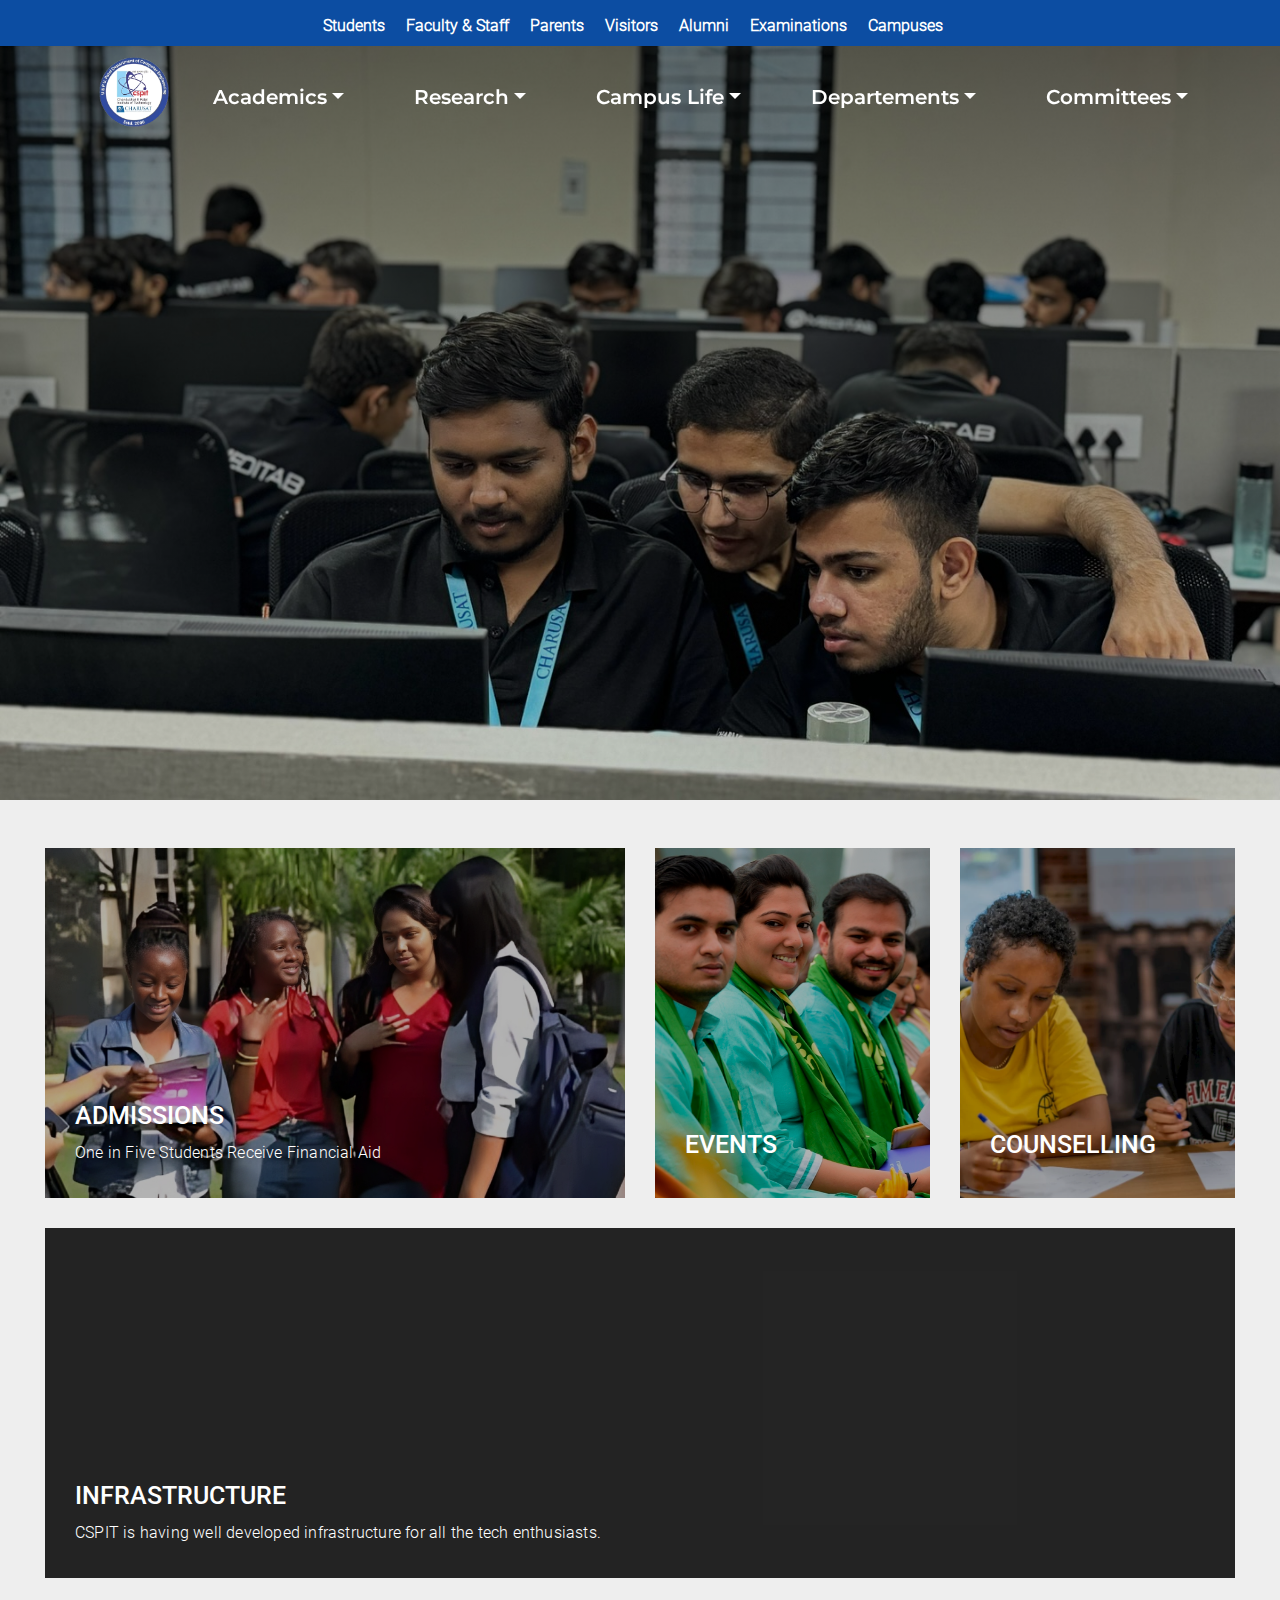
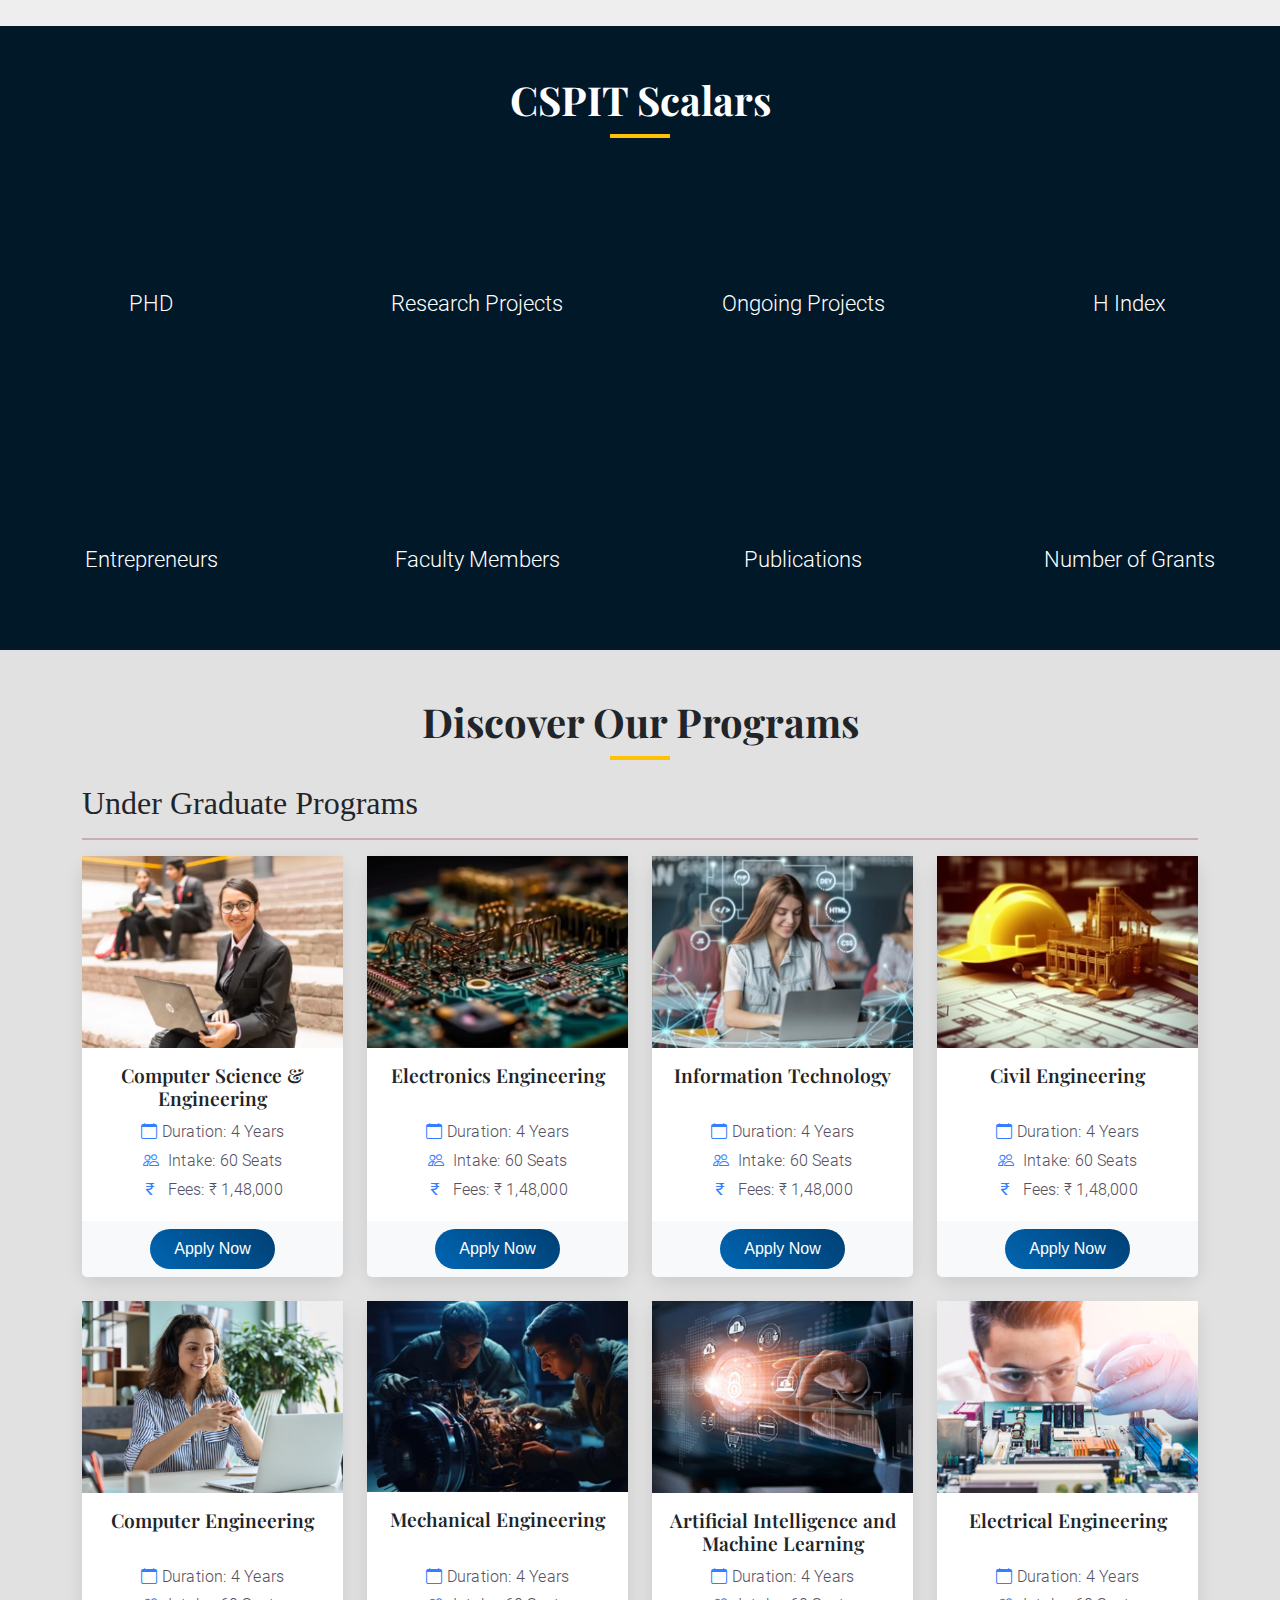
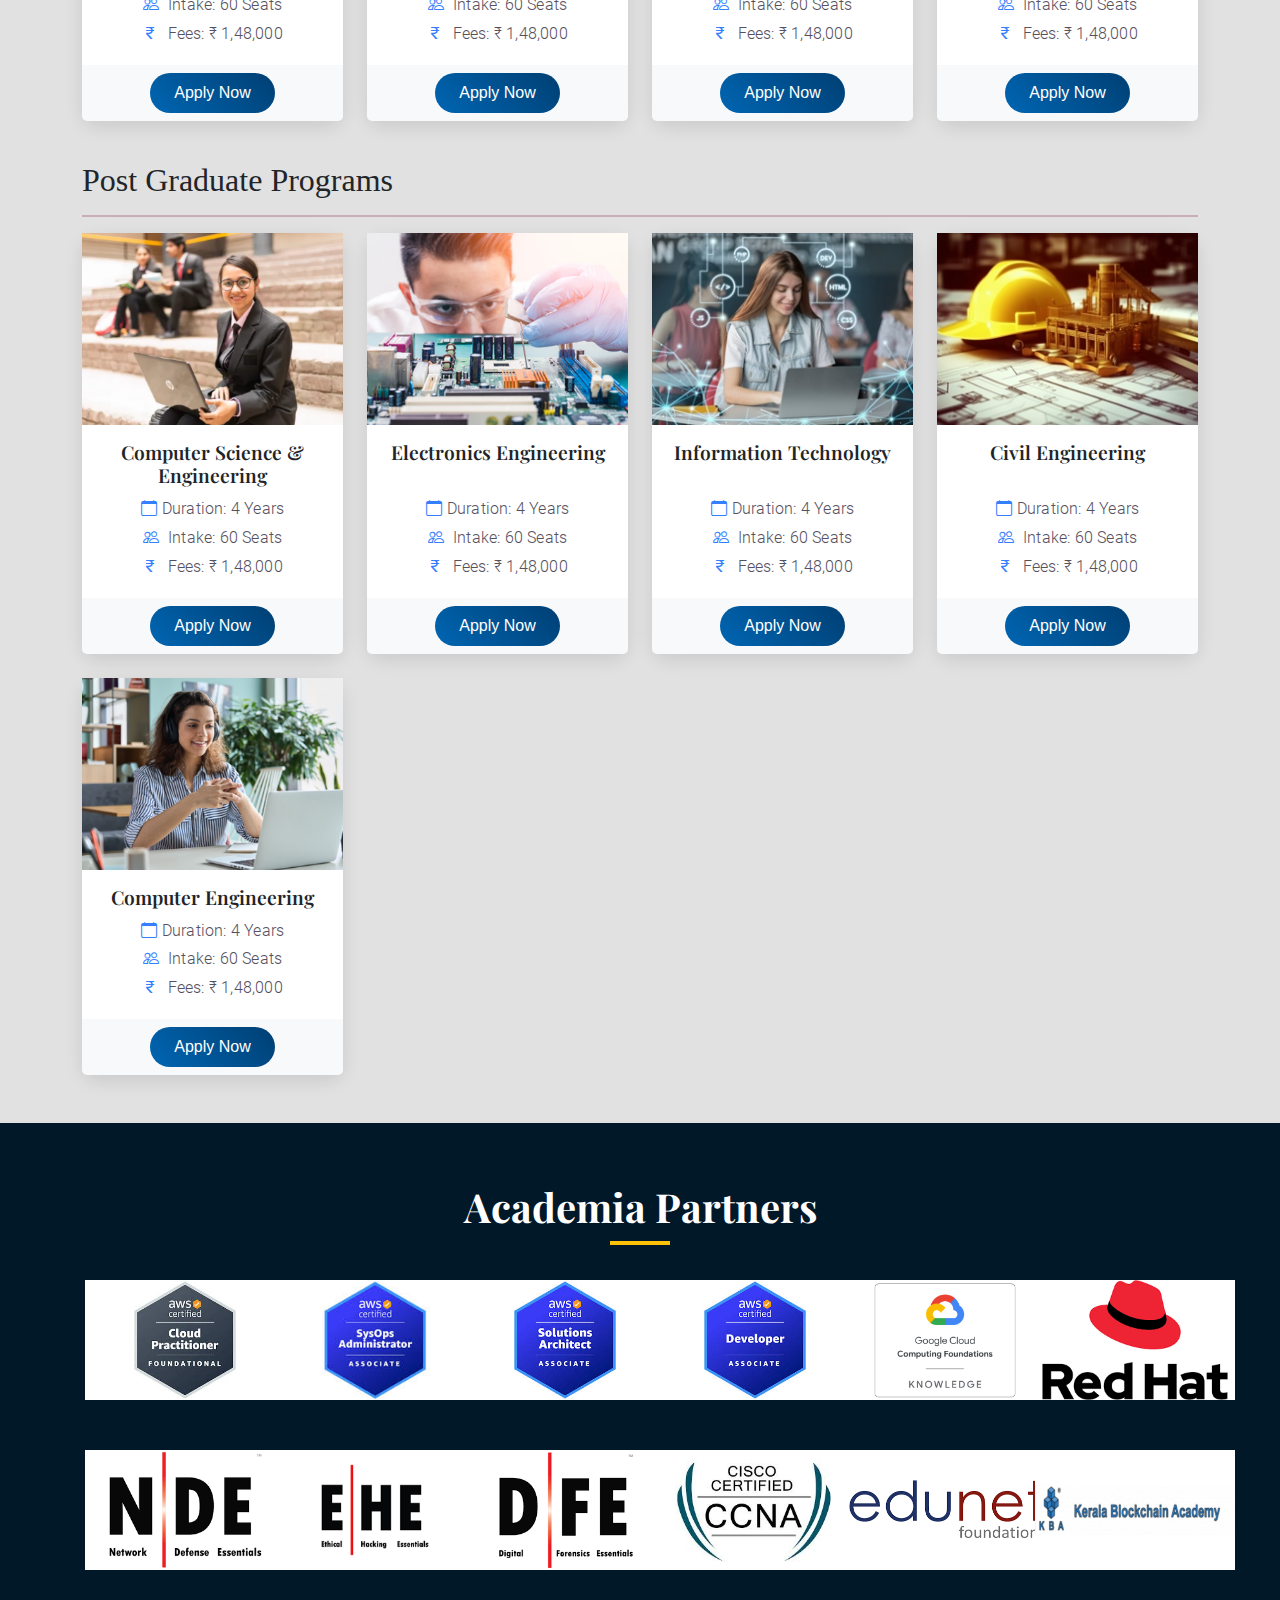
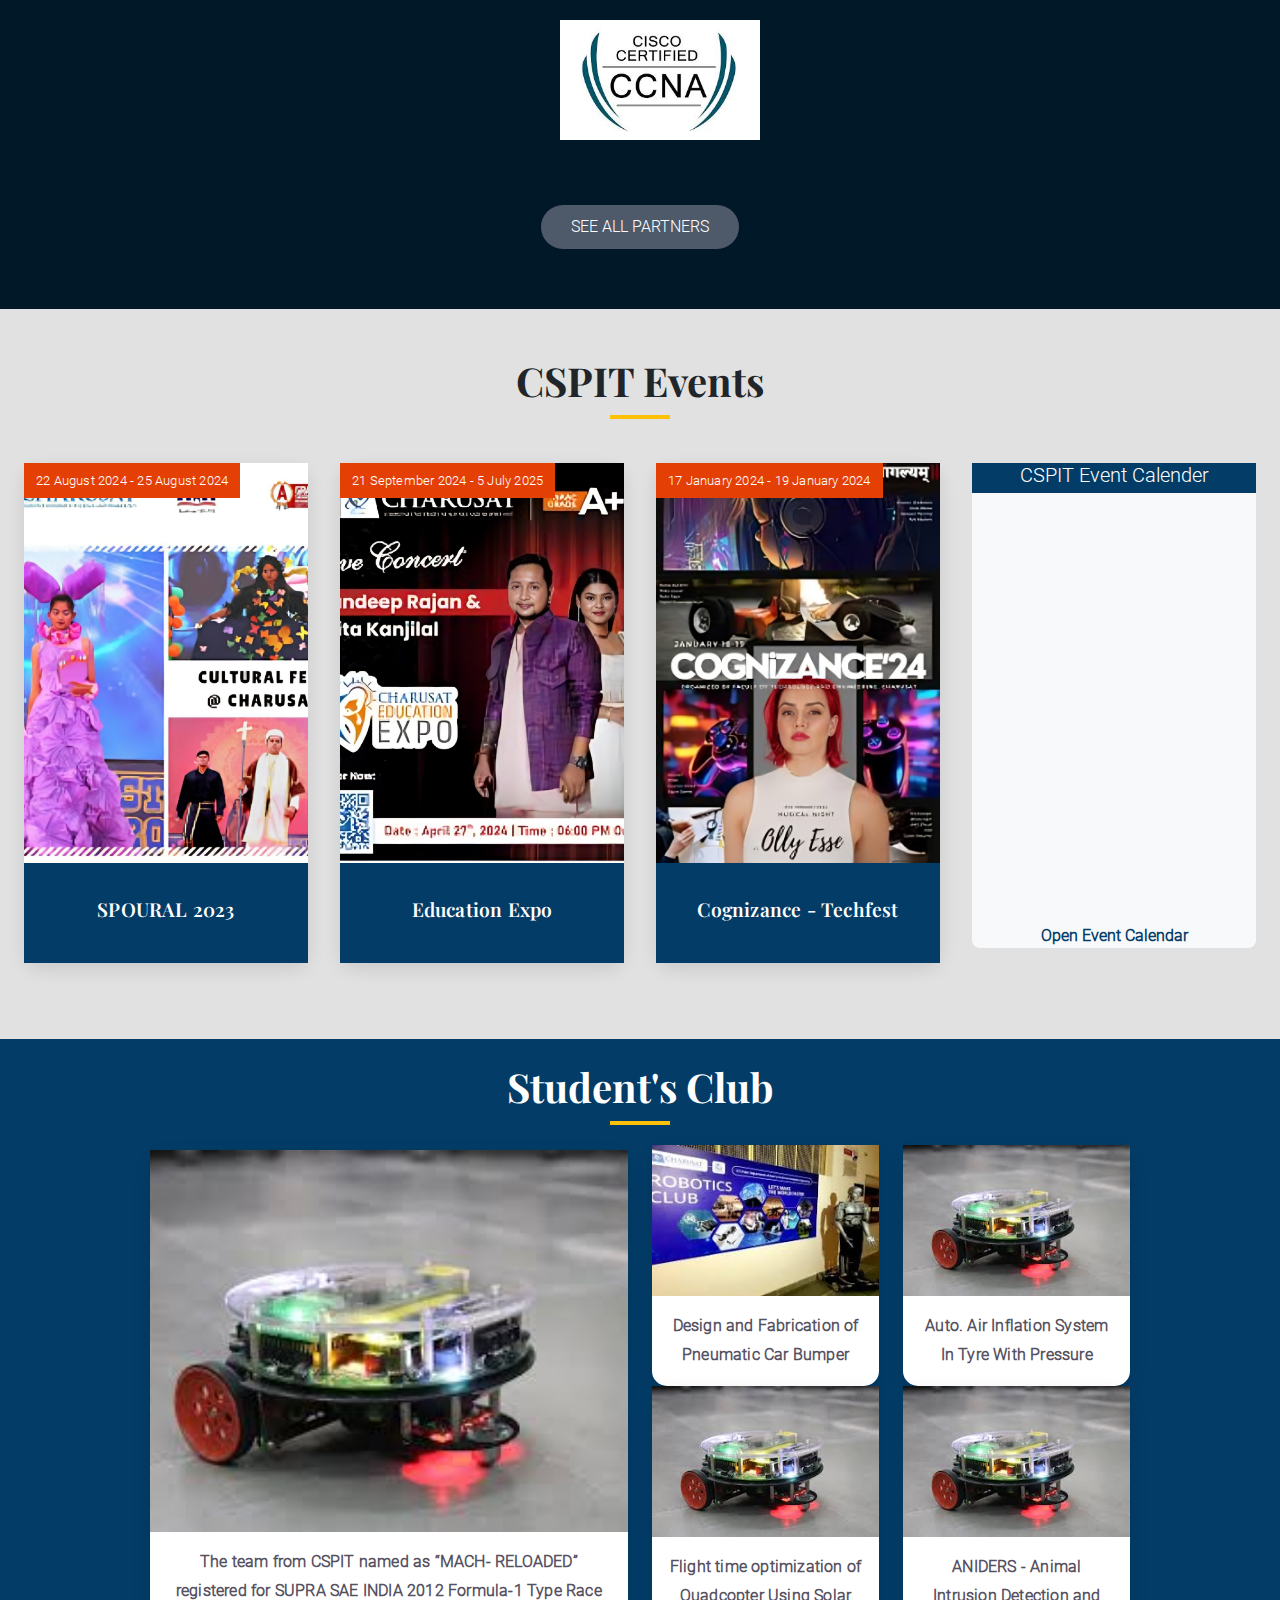
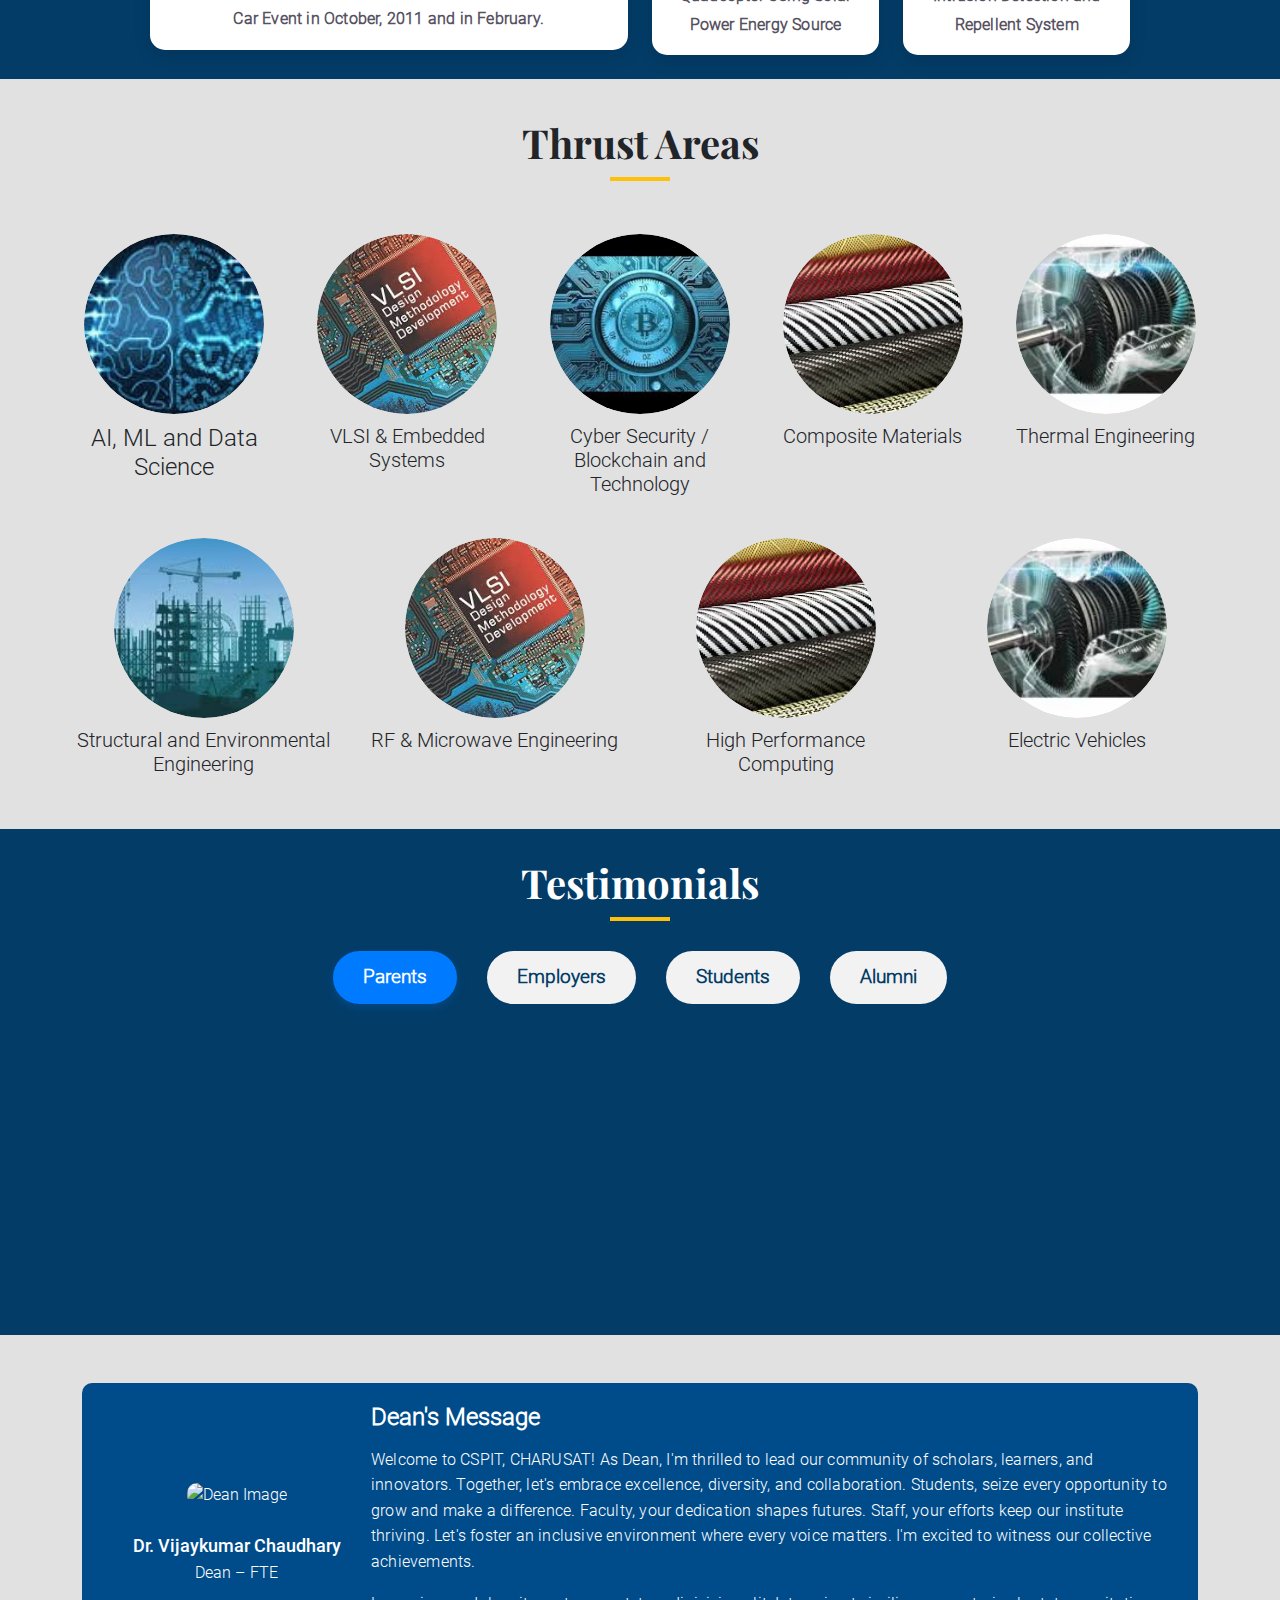
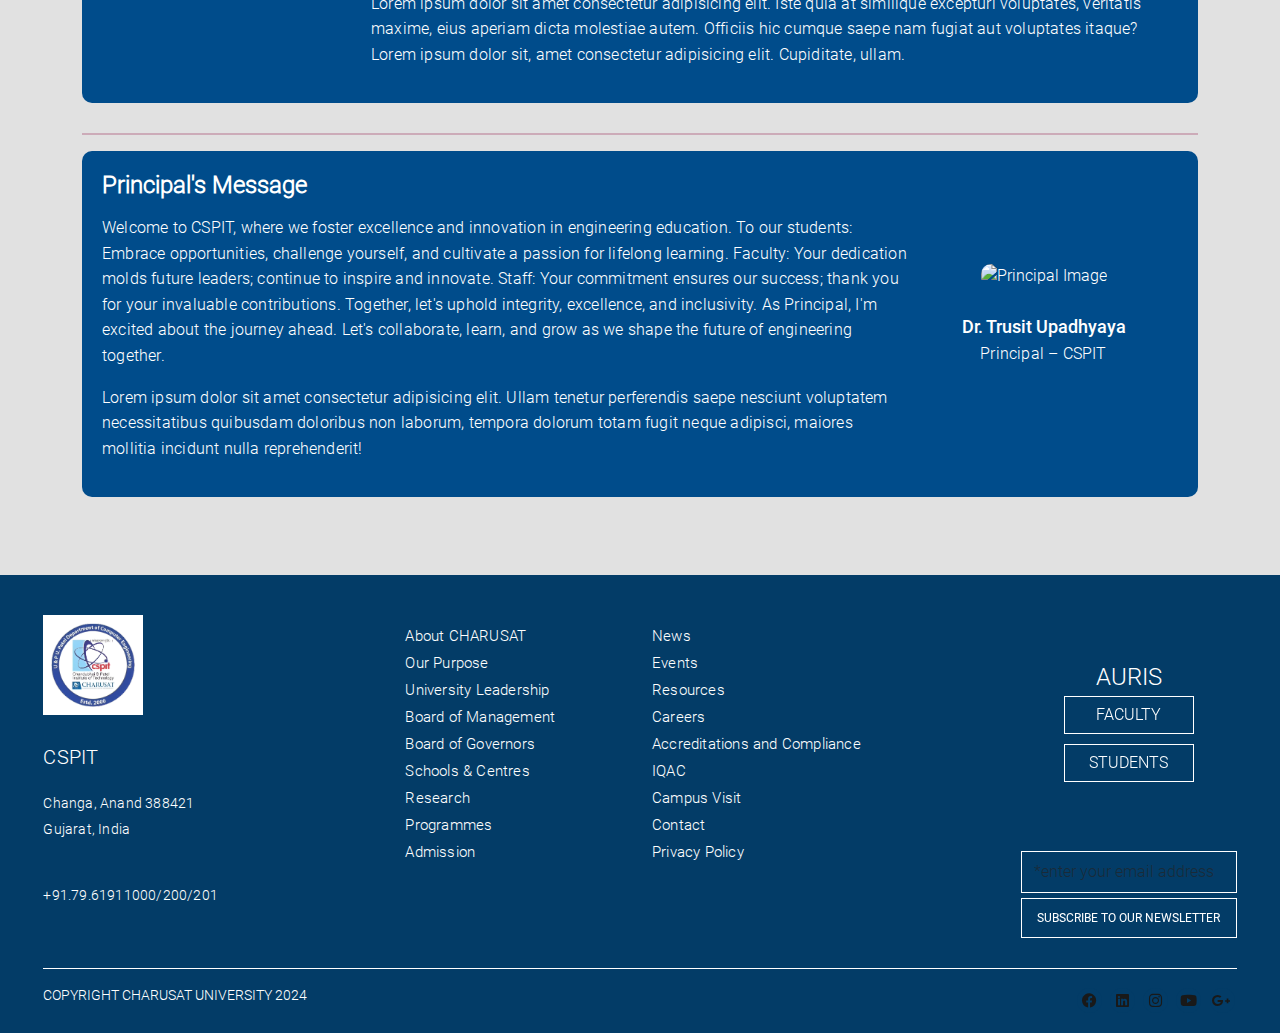
==== commit 3908f2f3: "learn more removed and apply now made center in programmes card , logo made center, top menu color c" ====
--- a/index.html
+++ b/index.html
@@ -473,7 +473,8 @@
     <!-- <link href="css/style_1.css" rel="stylesheet" /> -->
     <style>
       .topbar {
-          background-color: transparent; /* Fully transparent */
+          /* background-color: transparent; Fully transparent */
+          background-color:#0c4da2;
           color: white;
           font-size: 0.9rem;
           padding: 5px 0;
@@ -658,9 +659,19 @@
     <section id="navbar" class="d-none d-lg-block">
       <nav class="navbar navbar-expand-lg navbar-custom">
           <div class="container">
-              <a class="navbar-brand" href="#">
-                  <img src="images1/logo1.png" alt="Logo"  style="width: 80px;" />
+              <a class="navbar-brand" href="#" style="width: 300px;  display: inline-block; text-align: center; "  >
+                  <img src="images1/logo1.png" alt="Logo"  style="width: 70px;"  />
                   <!-- Replace with your logo -->
+                   <!-- make h1 tag with solid and shadow and shart write css-->
+                   <!-- <h1 style="
+                    font-size: 3em; 
+                    font-weight: bold;
+                    font-family: 'Arial', sans-serif; 
+                    color: #ff4500; 
+                    text-shadow: 2px 2px 4px rgba(0, 0, 0, 0.5); 
+                    letter-spacing: 2px; 
+                    text-transform: uppercase; 
+                 ">CSPIT</h1> -->
               </a>
 
               <div class="navbar-content">
@@ -746,14 +757,14 @@
           const scrollPosition = window.scrollY;
 
           if (scrollPosition > 10) {
-              topbar.style.backgroundColor = "#0c4da2"; // Change topbar background to blue
+              // topbar.style.backgroundColor = "#0c4da2"; // Change topbar background to blue
               navbar.classList.add("scrolled");
               navbarRow1.style.opacity = "0"; // Hide first row
               navbarRow1.style.display = "none"; // Set display to none to hide
               searchIcon.style.color = "blue"; // Change the search icon color to blue
               navbarLinks.forEach((link) => (link.style.color = "#0c4da2")); // Change text color to blue
           } else {
-              topbar.style.backgroundColor = "transparent"; // Keep topbar transparent
+              // topbar.style.backgroundColor = "transparent"; // Keep topbar transparent
               navbar.classList.remove("scrolled");
               navbarRow1.style.opacity = "1"; // Show first row
               navbarRow1.style.display = "flex"; // Set display to flex to show
@@ -770,6 +781,7 @@
             <a href="/">
               <div class="logo-box-wrap">
                 <img src="images1/logo1.png" class="img-fluid" alt="" />
+             
               </div>
             </a>
           </div>
@@ -974,11 +986,12 @@
 
 
 <!-- IMAGE SLIDERRRR -->
-        <div id="homeTopSlider" class="owl-carousel owl-theme" >
+        <div id="homeTopSlider" class="owl-carousel owl-theme"  >
         <div
           class="item"
           style="
             background-repeat: no-repeat;
+           
             background-image: url(images1/slider_1.jpg) !important;
           "
         >
@@ -1175,7 +1188,7 @@
                         </p>
                     </div>
                     <div class="card-footer d-flex justify-content-between align-items-center">
-                        <a href="#" class="btn btn-outline-primary">Learn More</a>
+                        <!-- <a href="#" class="btn btn-outline-primary">Learn More</a> -->
                         <a href="#" class="btn btn-custom">Apply Now</a>
                     </div>
                 </div>
@@ -1194,7 +1207,7 @@
                         </p>
                     </div>
                     <div class="card-footer d-flex justify-content-between align-items-center">
-                        <a href="#" class="btn btn-outline-primary">Learn More</a>
+                        <!-- <a href="#" class="btn btn-outline-primary">Learn More</a> -->
                         <a href="#" class="btn btn-custom">Apply Now</a>
                     </div>
                 </div>
@@ -1213,7 +1226,7 @@
                         </p>
                     </div>
                     <div class="card-footer d-flex justify-content-between align-items-center">
-                        <a href="#" class="btn btn-outline-primary">Learn More</a>
+                        <!-- <a href="#" class="btn btn-outline-primary">Learn More</a> -->
                         <a href="#" class="btn btn-custom">Apply Now</a>
                     </div>
                 </div>
@@ -1232,7 +1245,7 @@
                         </p>
                     </div>
                     <div class="card-footer d-flex justify-content-between align-items-center">
-                        <a href="#" class="btn btn-outline-primary">Learn More</a>
+                        <!-- <a href="#" class="btn btn-outline-primary">Learn More</a> -->
                         <a href="#" class="btn btn-custom">Apply Now</a>
                     </div>
                 </div>
@@ -1249,7 +1262,7 @@
                       </p>
                   </div>
                   <div class="card-footer d-flex justify-content-between align-items-center">
-                      <a href="#" class="btn btn-outline-primary">Learn More</a>
+                      <!-- <a href="#" class="btn btn-outline-primary">Learn More</a> -->
                       <a href="#" class="btn btn-custom">Apply Now</a>
                   </div>
               </div>
@@ -1266,7 +1279,7 @@
                     </p>
                 </div>
                 <div class="card-footer d-flex justify-content-between align-items-center">
-                    <a href="#" class="btn btn-outline-primary">Learn More</a>
+                    <!-- <a href="#" class="btn btn-outline-primary">Learn More</a> -->
                     <a href="#" class="btn btn-custom">Apply Now</a>
                 </div>
             </div>
@@ -1283,7 +1296,7 @@
                   </p>
               </div>
               <div class="card-footer d-flex justify-content-between align-items-center">
-                  <a href="#" class="btn btn-outline-primary">Learn More</a>
+                  <!-- <a href="#" class="btn btn-outline-primary">Learn More</a> -->
                   <a href="#" class="btn btn-custom">Apply Now</a>
               </div>
           </div>
@@ -1300,7 +1313,7 @@
                 </p>
             </div>
             <div class="card-footer d-flex justify-content-between align-items-center">
-                <a href="#" class="btn btn-outline-primary">Learn More</a>
+                <!-- <a href="#" class="btn btn-outline-primary">Learn More</a> -->
                 <a href="#" class="btn btn-custom">Apply Now</a>
             </div>
         </div>
@@ -1325,7 +1338,7 @@
                       </p>
                   </div>
                   <div class="card-footer d-flex justify-content-between align-items-center">
-                      <a href="#" class="btn btn-outline-primary">Learn More</a>
+                      <!-- <a href="#" class="btn btn-outline-primary">Learn More</a> -->
                       <a href="#" class="btn btn-custom">Apply Now</a>
                   </div>
               </div>
@@ -1344,7 +1357,7 @@
                       </p>
                   </div>
                   <div class="card-footer d-flex justify-content-between align-items-center">
-                      <a href="#" class="btn btn-outline-primary">Learn More</a>
+                      <!-- <a href="#" class="btn btn-outline-primary">Learn More</a> -->
                       <a href="#" class="btn btn-custom">Apply Now</a>
                   </div>
               </div>
@@ -1363,7 +1376,7 @@
                       </p>
                   </div>
                   <div class="card-footer d-flex justify-content-between align-items-center">
-                      <a href="#" class="btn btn-outline-primary">Learn More</a>
+                      <!-- <a href="#" class="btn btn-outline-primary">Learn More</a> -->
                       <a href="#" class="btn btn-custom">Apply Now</a>
                   </div>
               </div>
@@ -1382,7 +1395,7 @@
                       </p>
                   </div>
                   <div class="card-footer d-flex justify-content-between align-items-center">
-                      <a href="#" class="btn btn-outline-primary">Learn More</a>
+                      <!-- <a href="#" class="btn btn-outline-primary">Learn More</a> -->
                       <a href="#" class="btn btn-custom">Apply Now</a>
                   </div>
               </div>
@@ -1399,7 +1412,7 @@
                     </p>
                 </div>
                 <div class="card-footer d-flex justify-content-between align-items-center">
-                    <a href="#" class="btn btn-outline-primary">Learn More</a>
+                    <!-- <a href="#" class="btn btn-outline-primary">Learn More</a> -->
                     <a href="#" class="btn btn-custom">Apply Now</a>
                 </div>
             </div>
--- a/css/main.css
+++ b/css/main.css
@@ -1,7 +1,3 @@
-
-
-
-
 @font-face {
   font-family: "Playfair-Regular";
   src: url("../fonts/PlayfairDisplay-Regular.woff2") format("woff2"),
@@ -83,7 +79,7 @@
   /* --site-color: rgb(128,18,20); */
 
   /* --site-color: #033c67; site colorrrrr*/
-  --site-color:  #033c67;
+  --site-color: #033c67;
   /* --site-color-transparent: #90241ee6; */
   /* --site-color-transparent: rgba(144, 36, 30, 0.7); */
 
@@ -116,8 +112,8 @@
   color: var(--secondary-color);
   text-decoration: none;
 }
-#events a{
- color: #fff;
+#events a {
+  color: #fff;
 }
 a:hover {
   color: var(--site-color);
@@ -134,7 +130,6 @@
 strong {
   color: var(--site-color);
   font-family: roboto-medium;
-
 }
 
 ul {
@@ -164,7 +159,7 @@
   transform: translateX(-50%); /* Centering */
   background-color: #033c67;
 
-  background-image: linear-gradient(rgba(0,0,0, 0.6), rgba(0, 0, 0, 0.6));
+  background-image: linear-gradient(rgba(0, 0, 0, 0.6), rgba(0, 0, 0, 0.6));
   background-size: couver;
   background-repeat: no-repeat;
   background-position: center;
@@ -241,7 +236,8 @@
   flex-grow: 1; /* Ensures small cards in the grid grow equally */
 }
 
-.small-card img, .large-card img {
+.small-card img,
+.large-card img {
   height: 100%; /* Ensures that images take the full height of their container */
   object-fit: cover;
 }
@@ -258,14 +254,12 @@
   display: flex;
   flex-direction: column; /* Aligns small cards vertically in the right column */
 }
-
 
 .card {
   border: none;
   border-radius: 15px;
   transition: transform 0.3s ease-in-out;
   box-shadow: 0 6px 18px rgba(0, 0, 0, 0.1);
-
 }
 
 .card:hover {
@@ -274,9 +268,9 @@
 }
 
 .card-title {
-  font-family: 'Playfair Display', serif;
+  font-family: "Playfair Display", serif;
   font-size: 1.2rem;
-  font-weight:600;
+  font-weight: 600;
   text-align: center;
 }
 
@@ -285,40 +279,52 @@
   color: var(--secondary-color);
 }
 
-.student-work .card-text{
+.student-work .card-text {
   font-weight: bold;
 }
-#programs{
-  font-family: 'Roboto', sans-serif;
+#programs {
+  font-family: "Roboto", sans-serif;
   background-color: #e1e1e1;
 }
 .btn-custom {
   color: #fff;
-  background: linear-gradient(45deg, #0066b3, #003f73); /* Updated to blue gradient */
+  background: linear-gradient(
+    45deg,
+    #0066b3,
+    #003f73
+  ); /* Updated to blue gradient */
   border: none;
   transition: background 0.3s ease-in-out;
   border-radius: 25px;
   padding: 0.5rem 1.5rem;
+  text-align: cente;
+  display: inline-block;
 }
 
 .btn-custom:hover {
-  background: linear-gradient(45deg, #004c91, #347fff); /* Darker blue on hover */
+  background: linear-gradient(
+    45deg,
+    #004c91,
+    #347fff
+  ); /* Darker blue on hover */
 }
 
 /* Learn More Button (Outline) */
 .btn-outline-primary {
   border-color: #347fff; /* Updated to blue */
-  color: #347fff;        /* Updated to blue */
+  color: #347fff; /* Updated to blue */
   border-radius: 25px;
 }
 
 .btn-outline-primary:hover {
   background-color: #1e89db; /* Blue background on hover */
-  color: #fff;               /* White text on hover */
+  color: #fff; /* White text on hover */
 }
 .card-footer {
   background-color: #f8f9fa;
   border-top: none;
+  text-align: center !important;
+  display: inline-block !important;
 }
 
 .card-img-top {
@@ -330,8 +336,6 @@
   color: #347fff;
   margin-right: 5px;
 }
-
-
 
 .collaborations-section {
   /* background-color: #1d1f21; */
@@ -341,17 +345,28 @@
   text-align: center;
 }
 
-
- .collaborations-section h2, .scalar-section h2, .event-news-wrap h2, .programs h2,.student-work h2, .thrust-areas h2,.feedback-section h2 {
+.collaborations-section h2,
+.scalar-section h2,
+.event-news-wrap h2,
+.programs h2,
+.student-work h2,
+.thrust-areas h2,
+.feedback-section h2 {
   font-size: 2.5rem;
   font-weight: bold;
   margin-bottom: 20px;
   position: relative;
   text-align: center;
-  font-family: 'Playfair Display', serif;
-}
-.collaborations-section h2::after, .scalar-section h2::after, .event-news-wrap h2::after,.programs h2::after, .student-work h2::after, .thrust-areas h2::after,.feedback-section h2::after{
-  content: '';
+  font-family: "Playfair Display", serif;
+}
+.collaborations-section h2::after,
+.scalar-section h2::after,
+.event-news-wrap h2::after,
+.programs h2::after,
+.student-work h2::after,
+.thrust-areas h2::after,
+.feedback-section h2::after {
+  content: "";
   display: block;
   width: 60px;
   height: 4px;
@@ -367,10 +382,9 @@
   margin-right: auto;
 }
 
-
 .logo-card {
-   /* background-color: #1d1f21; */
-   background-color: #ffffff;
+  /* background-color: #1d1f21; */
+  background-color: #ffffff;
   width: 200px;
   height: 120px;
   padding: 0px;
@@ -437,8 +451,8 @@
   text-align: center;
   margin-top: 10px;
 }
-.circle-title h5{
-  font:bold;
+.circle-title h5 {
+  font: bold;
 }
 section#thrust-areas {
   padding: 40px 0;
@@ -473,8 +487,6 @@
   justify-content: center; /* Center the image within the circle item */
   align-items: center; /* Center align the items */
 }
-
-
 
 /* Responsive Rows */
 .row-cols-custom-5 {
@@ -502,7 +514,6 @@
     max-width: 30%; /* Limit the max width */
     margin-bottom: 20px; /* Space between rows */
   }
-
 }
 
 @media (max-width: 576px) {
@@ -517,20 +528,19 @@
   .circle-item img {
     width: 90%; /* Adjust size for smaller screens */
     height: 90%; /* Adjust size for smaller screens */
-}
-.row-cols-custom-5 .col {
-  flex: 0 0 45%; /* Two items per row on medium screens */
-  max-width: 45%; /* Limit the max width */
-  margin-bottom: 20px; /* Space between rows */
-}
-
-.row-cols-custom-4 .col {
-  flex: 0 0 45%; /* One item per row on small screens */
-  max-width: 45%; /* Limit the max width */
-  margin-bottom: 20px; /* Space between rows */
-}
-}
-
+  }
+  .row-cols-custom-5 .col {
+    flex: 0 0 45%; /* Two items per row on medium screens */
+    max-width: 45%; /* Limit the max width */
+    margin-bottom: 20px; /* Space between rows */
+  }
+
+  .row-cols-custom-4 .col {
+    flex: 0 0 45%; /* One item per row on small screens */
+    max-width: 45%; /* Limit the max width */
+    margin-bottom: 20px; /* Space between rows */
+  }
+}
 
 /* ------------------ EVENTS -------------------------- */
 .upcoming-events-section {
@@ -595,7 +605,7 @@
   padding: 20px;
   border-radius: 10px;
   margin-bottom: 30px;
-  width:100%;
+  width: 100%;
 }
 
 .dean-principal-message-title {
@@ -781,8 +791,6 @@
   }
 }
 
-
-
 address {
   font-size: 18px;
   font-family: Roboto-Regular;
@@ -1091,7 +1099,7 @@
   margin-top: 2vh;
 }
 
-#students-work{
+#students-work {
   background-color: #033c67;
 }
 address {
@@ -1418,7 +1426,7 @@
   opacity: 0;
   transform: translateX(-100px); /* Start offscreen to the left */
   transition: all 0.6s ease;
-background-color: white;
+  background-color: white;
 }
 
 .para-center.animate-visible {
@@ -1925,8 +1933,6 @@
 
 /* home */
 
-
-
 .hamburger {
   background-image: url(../images/hamburger.png);
 }
@@ -2142,7 +2148,6 @@
 }
 
 @media (max-width: 768px) {
-
   .info-wrap p {
     margin-bottom: 0px;
   }
@@ -2393,7 +2398,6 @@
   min-height: 50vh;
   background-position: center;
 }
-
 
 .upcoming-events-slider-nav {
   /*position: absolute;
@@ -2779,7 +2783,7 @@
 footer {
   /* background: #191919;
   background-color: #008080; footer colorr*/
-  background-color:#033c67;
+  background-color: #033c67;
 }
 
 footer .container-custom {
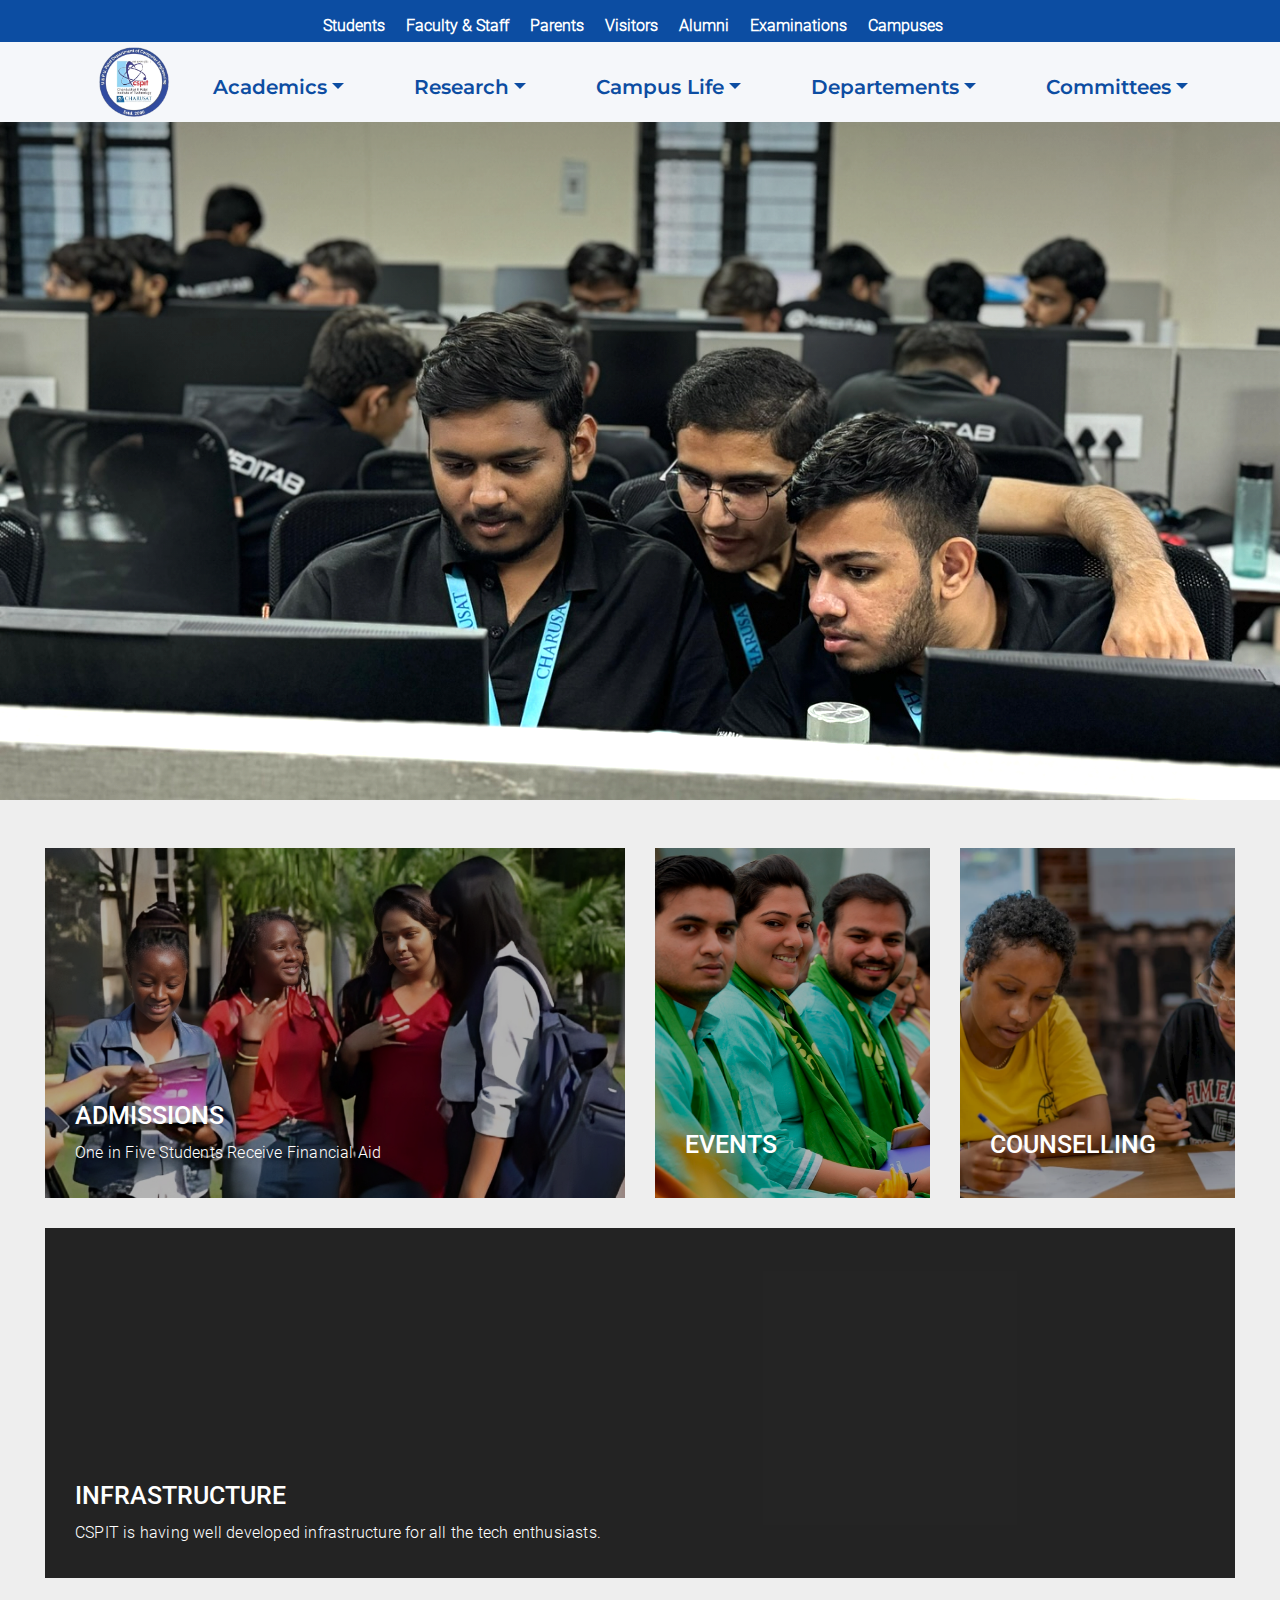
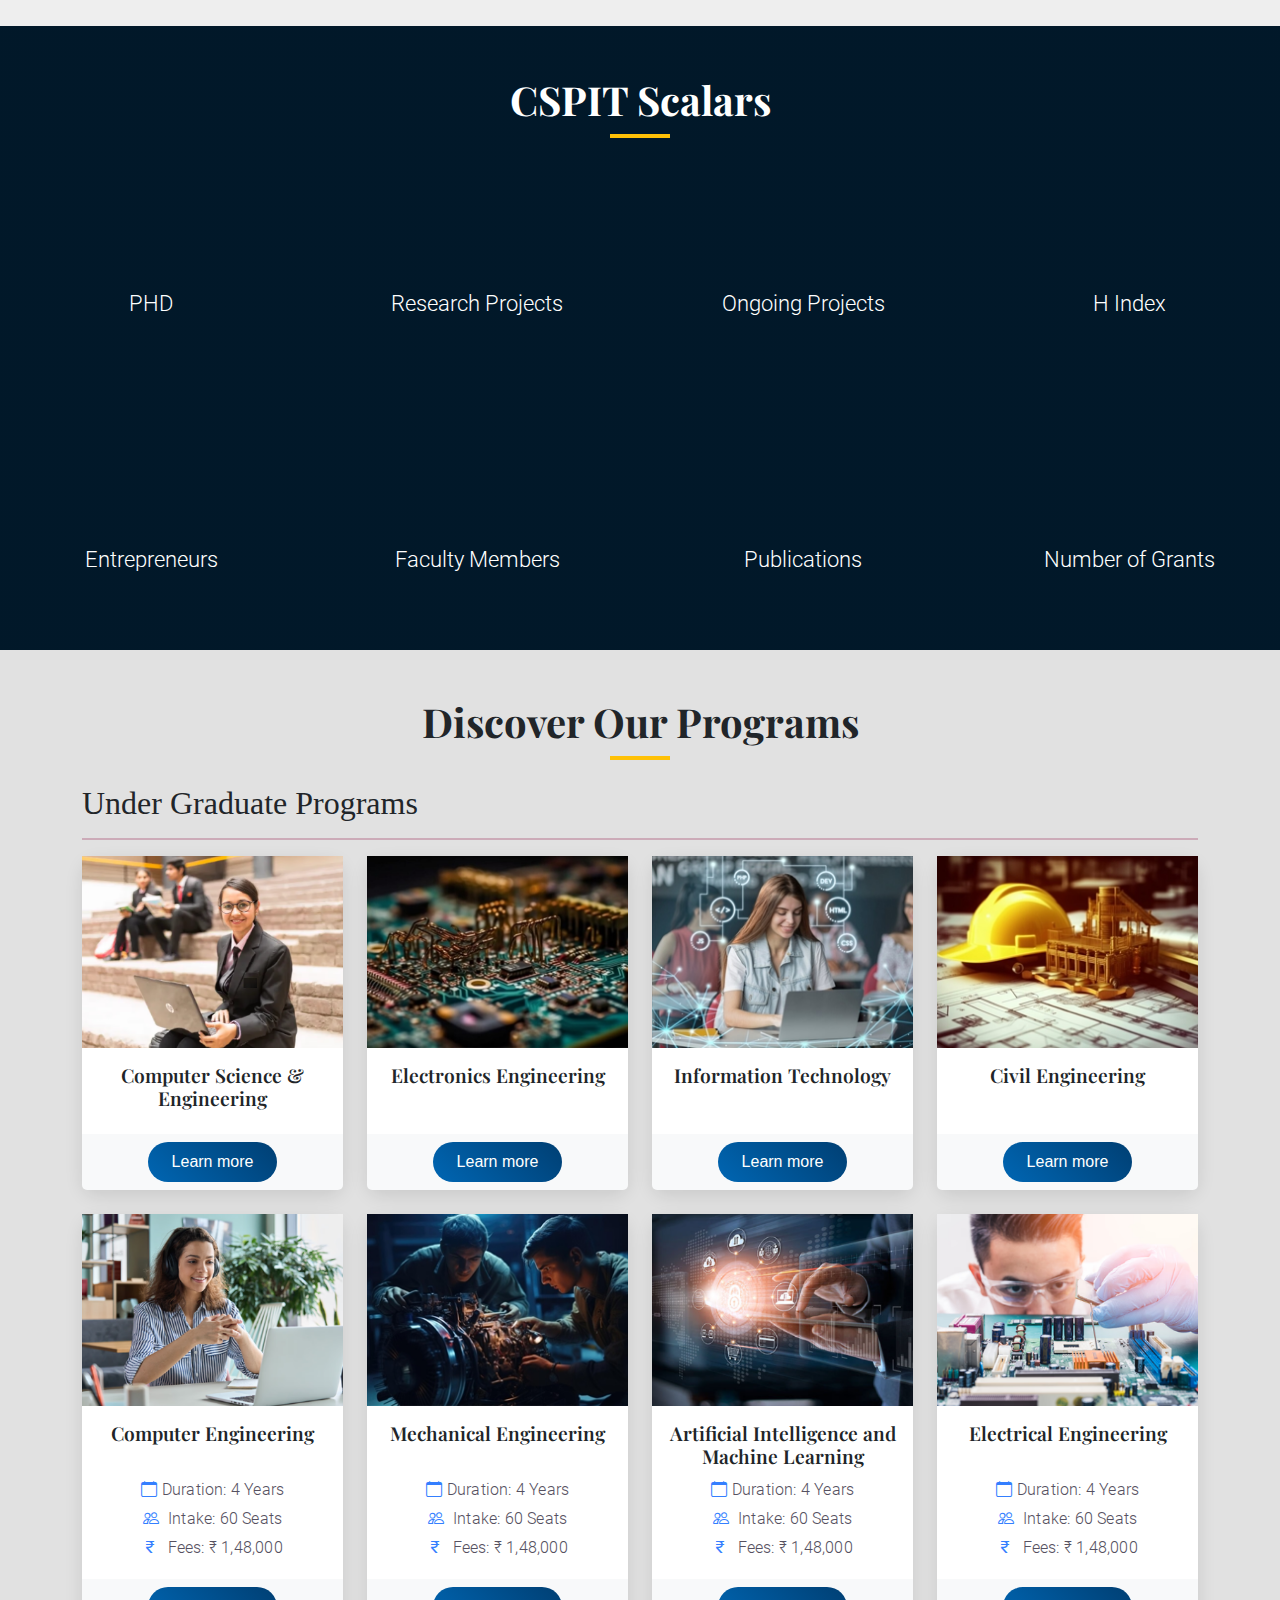
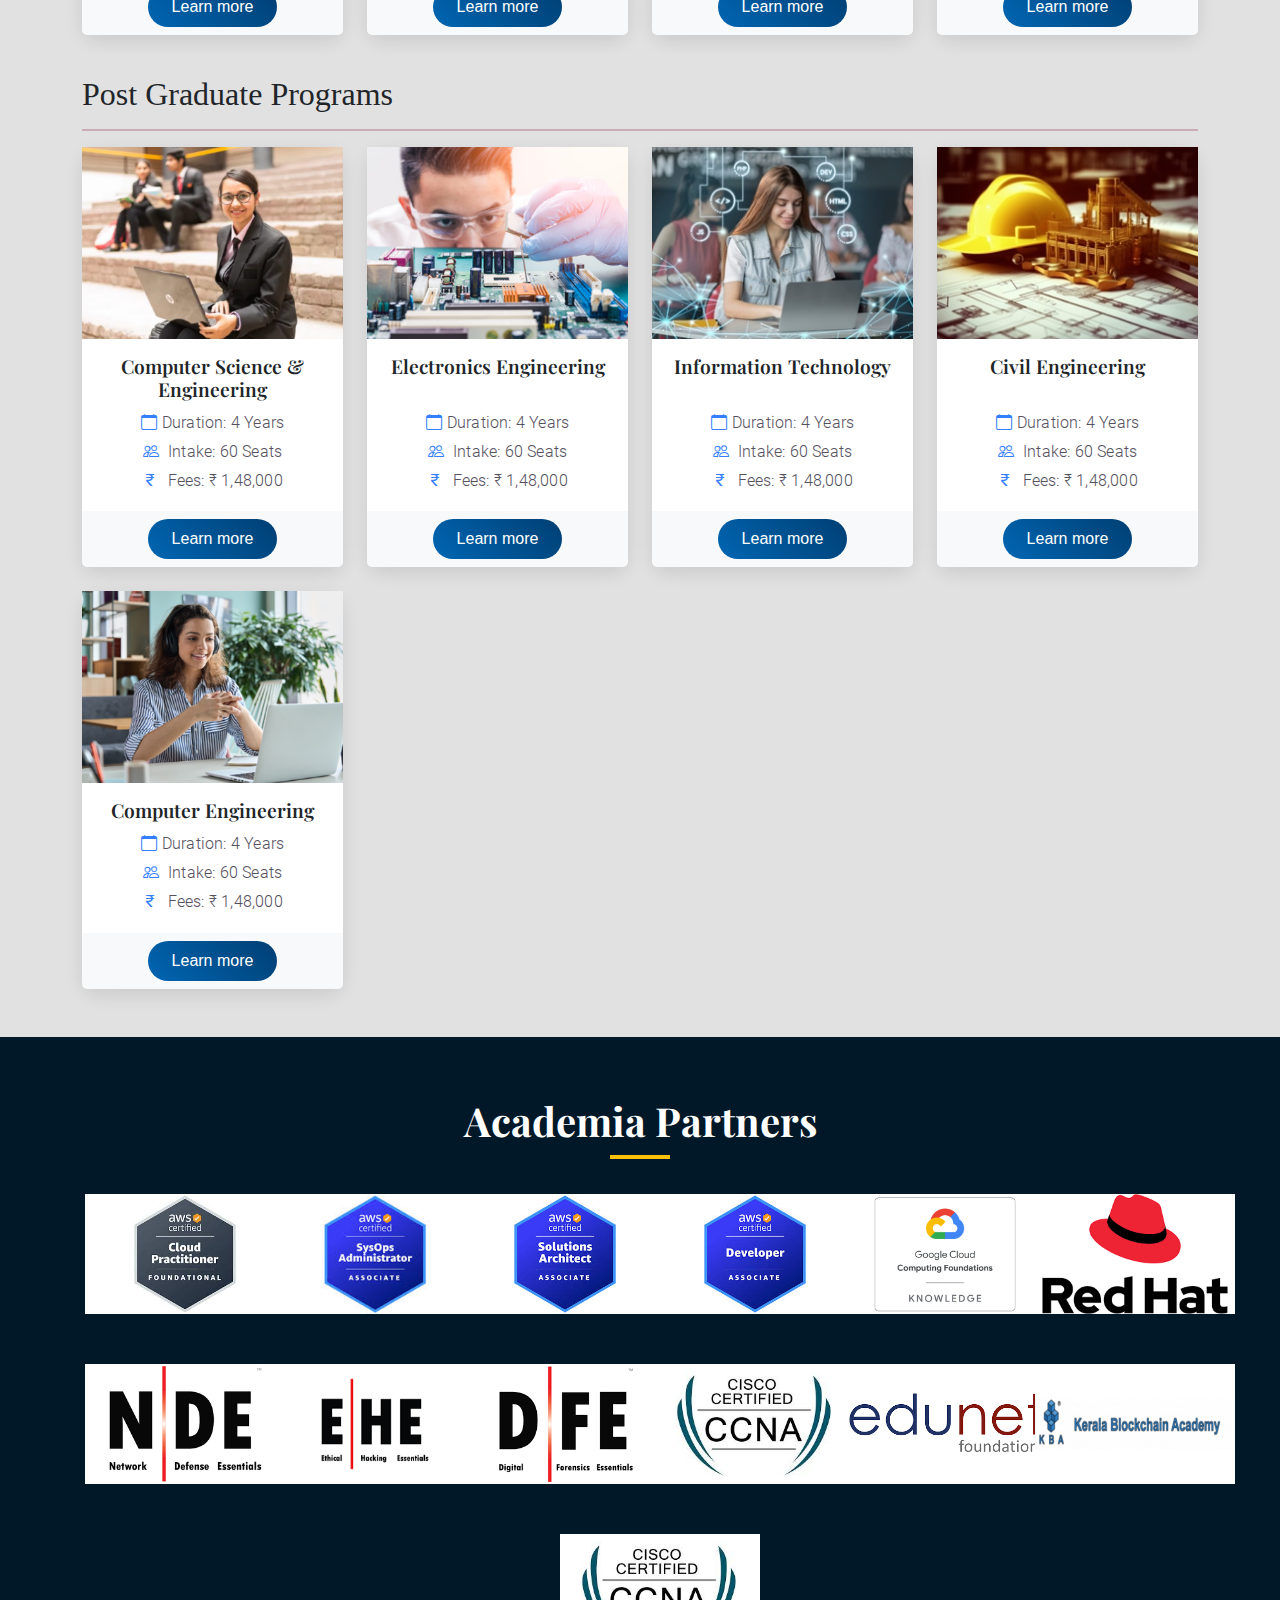
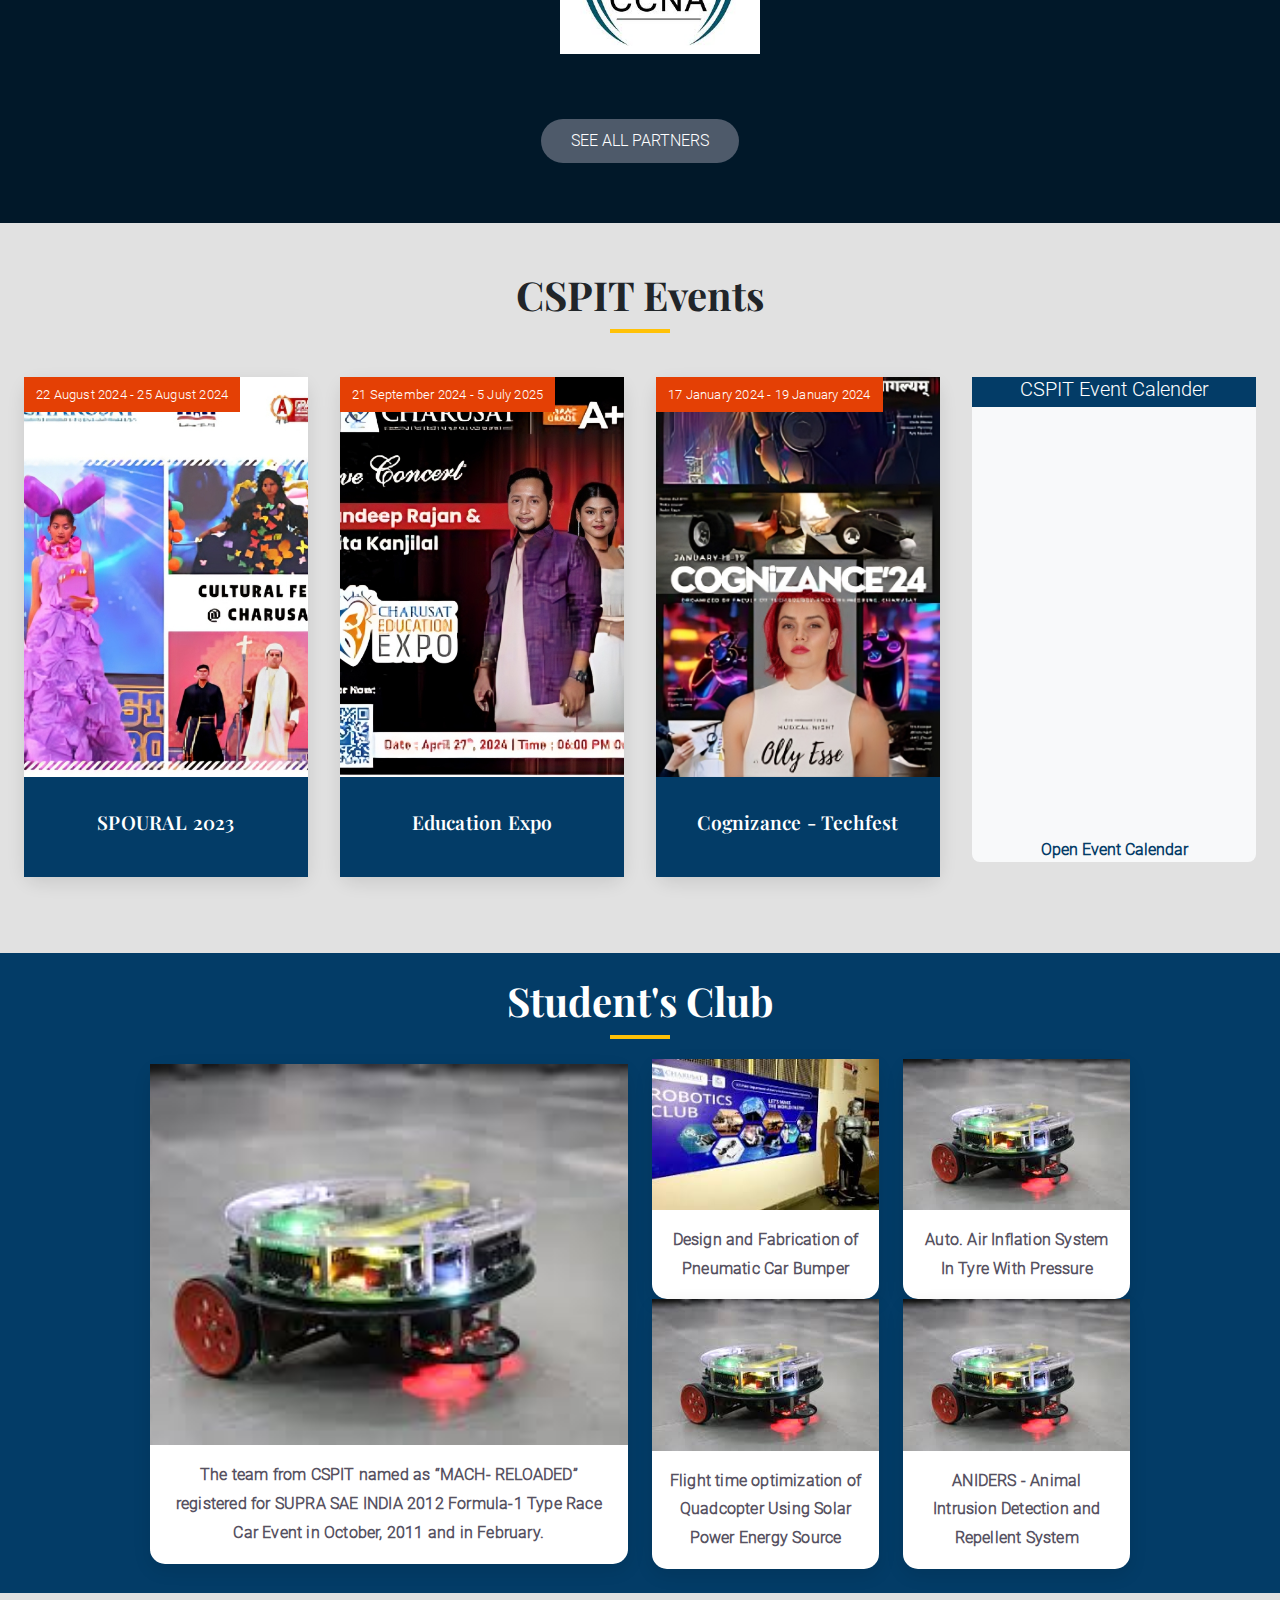
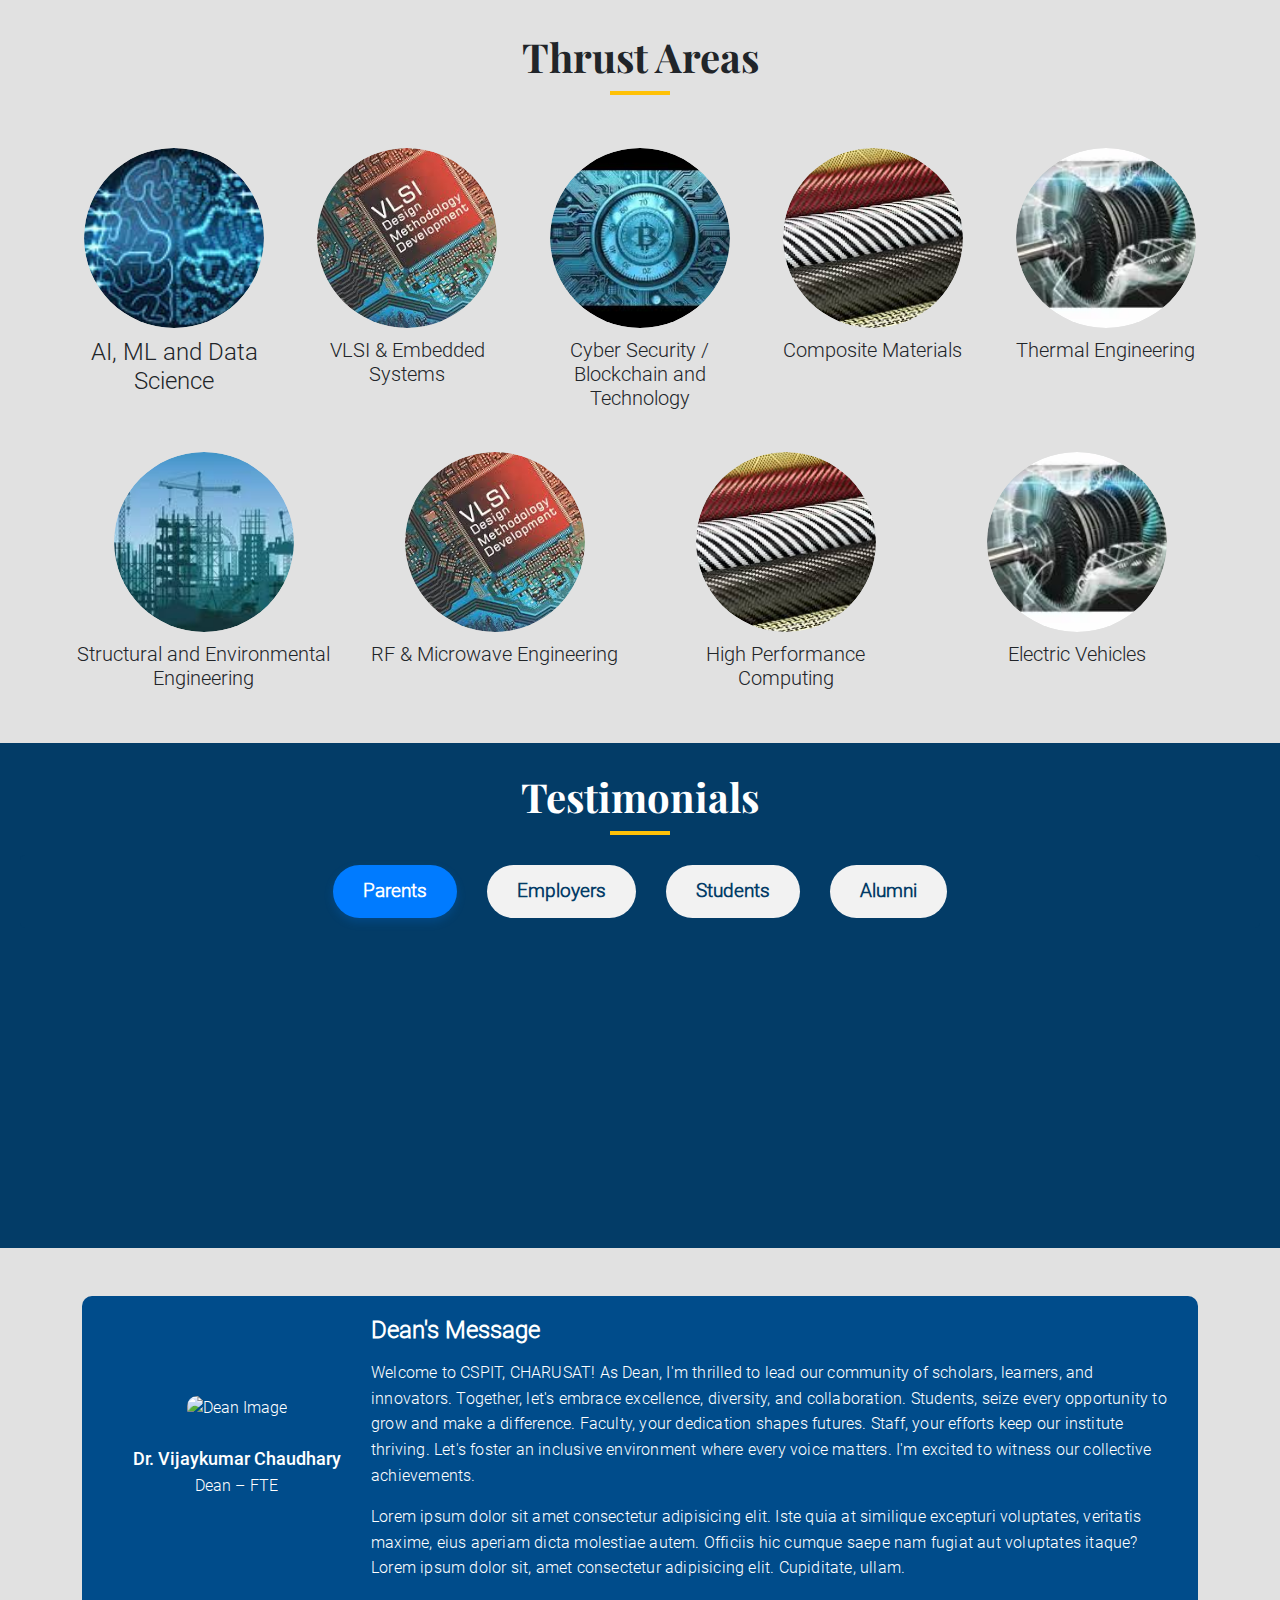
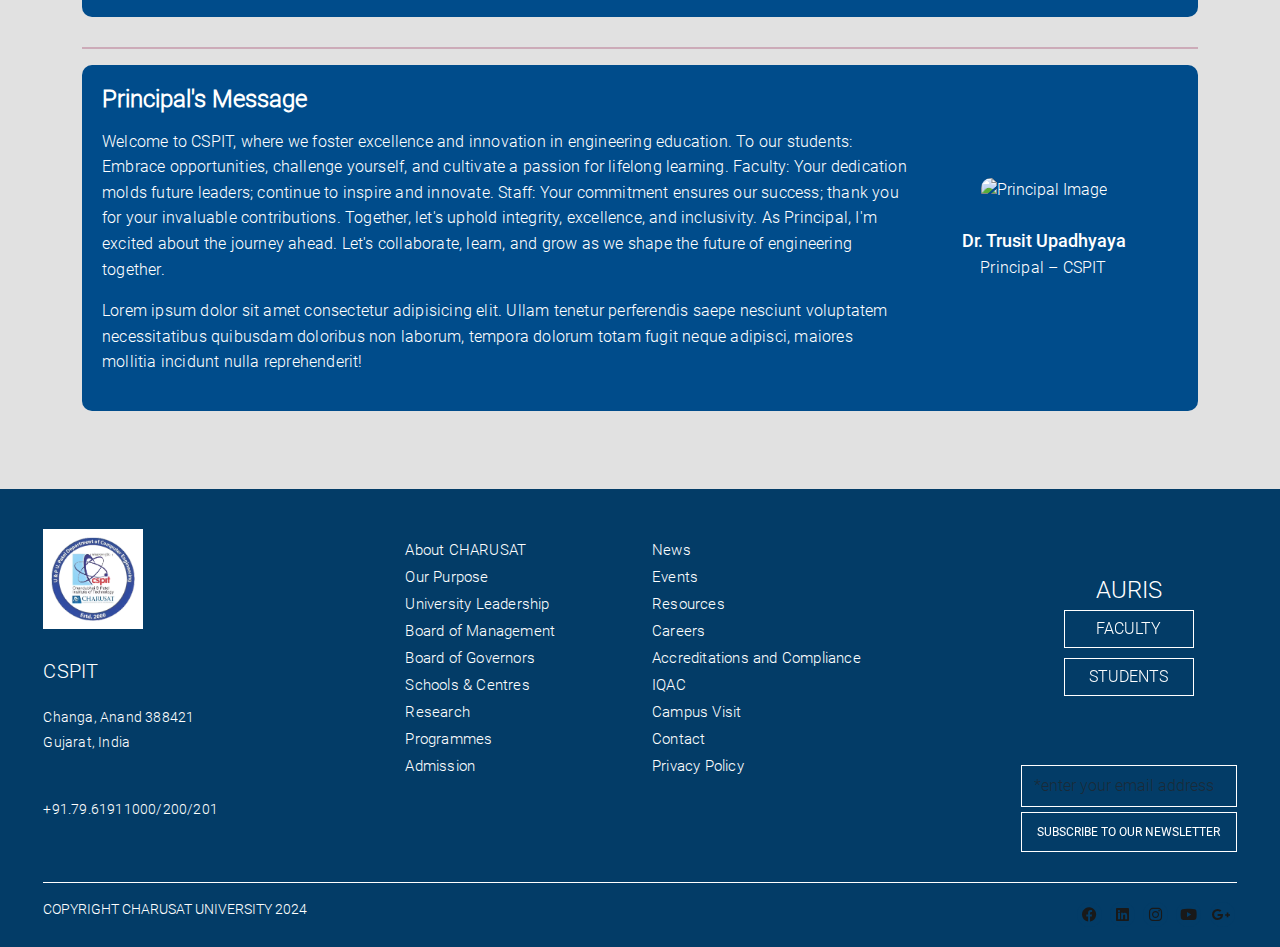
==== commit c0d503ae: "home page color and fuculty page color and border added" ====
--- a/index.html
+++ b/index.html
@@ -497,8 +497,10 @@
       /* Navbar */
       .navbar-custom {
         font-family: 'Montserrat', sans-serif;
-          background-color: transparent;
-          padding: 10px 0;
+          /* background-color: transparent; */
+        background-color: #f5f7fa;
+        color:#0c4da2;
+          /* padding: 10px 0; */
           position: fixed;
           top: 42px; /* Below the topbar */
           width: 100%;
@@ -531,7 +533,7 @@
 
       /* Navbar items styling */
       .navbar-custom .nav-link {
-          color: white; /* Initial text color */
+          /* color: white; Initial text color */
           padding: 5px 10px;
           font-weight: 600;
           text-decoration: none; /* Remove underline from links */
@@ -991,7 +993,7 @@
           class="item"
           style="
             background-repeat: no-repeat;
-           
+            filter: brightness(1.5);
             background-image: url(images1/slider_1.jpg) !important;
           "
         >
@@ -1001,6 +1003,7 @@
           class="item"
           style="
             background-repeat: no-repeat;
+            filter: brightness(1.5);
             background-image: url(images1/slider_2.jpg) !important;
           "
         ><div class="overlay"></div>
@@ -1009,6 +1012,7 @@
           class="item"
           style="
             background-repeat: no-repeat;
+            filter: brightness(1.5);
             background-image: url(images1/slider_1.jpg) !important;
           "
         ><div class="overlay"></div>
@@ -1181,15 +1185,15 @@
                     <img src="images1/cs.png" class="card-img-top" alt="B.Tech in Computer Science">
                     <div class="card-body">
                         <h5 class="card-title">Computer Science & Engineering </h5>
-                        <p class="card-text">
+                        <!-- <p class="card-text">
                           <i class="icon bi bi-calendar"></i>Duration: 4 Years <br>
                           <i class="icon bi bi-people"></i> Intake: 60 Seats <br>
                           <i class="icon bi bi-currency-rupee"></i> Fees: ₹ 1,48,000
-                        </p>
+                        </p> -->
                     </div>
                     <div class="card-footer d-flex justify-content-between align-items-center">
                         <!-- <a href="#" class="btn btn-outline-primary">Learn More</a> -->
-                        <a href="#" class="btn btn-custom">Apply Now</a>
+                        <a href="#" class="btn btn-custom">Learn more</a>
                     </div>
                 </div>
             </div>
@@ -1200,15 +1204,15 @@
                     <img src="images1/ec.avif" class="card-img-top" alt="B.Tech in Electronics Engineering">
                     <div class="card-body">
                         <h5 class="card-title">Electronics Engineering</h5>
-                        <p class="card-text">
+                        <!-- <p class="card-text">
                           <i class="icon bi bi-calendar"></i>Duration: 4 Years <br>
                           <i class="icon bi bi-people"></i> Intake: 60 Seats <br>
                           <i class="icon bi bi-currency-rupee"></i> Fees: ₹ 1,48,000
-                        </p>
+                        </p> -->
                     </div>
                     <div class="card-footer d-flex justify-content-between align-items-center">
                         <!-- <a href="#" class="btn btn-outline-primary">Learn More</a> -->
-                        <a href="#" class="btn btn-custom">Apply Now</a>
+                        <a href="#" class="btn btn-custom">Learn more</a>
                     </div>
                 </div>
             </div>
@@ -1219,15 +1223,15 @@
                     <img src="images1/it.avif" class="card-img-top" alt="B.Tech in Information Technology">
                     <div class="card-body">
                         <h5 class="card-title">Information Technology</h5>
-                        <p class="card-text">
+                        <!-- <p class="card-text">
                           <i class="icon bi bi-calendar"></i>Duration: 4 Years <br>
                           <i class="icon bi bi-people"></i> Intake: 60 Seats <br>
                           <i class="icon bi bi-currency-rupee"></i> Fees: ₹ 1,48,000
-                        </p>
+                        </p> -->
                     </div>
                     <div class="card-footer d-flex justify-content-between align-items-center">
                         <!-- <a href="#" class="btn btn-outline-primary">Learn More</a> -->
-                        <a href="#" class="btn btn-custom">Apply Now</a>
+                        <a href="#" class="btn btn-custom">Learn more</a>
                     </div>
                 </div>
             </div>
@@ -1238,15 +1242,15 @@
                     <img src="images1/civil.avif" class="card-img-top" alt="B.Tech in Civil Engineering">
                     <div class="card-body">
                         <h5 class="card-title">Civil Engineering</h5>
-                        <p class="card-text">
+                        <!-- <p class="card-text">
                           <i class="icon bi bi-calendar"></i>Duration: 4 Years <br>
                           <i class="icon bi bi-people"></i> Intake: 60 Seats <br>
                           <i class="icon bi bi-currency-rupee"></i> Fees: ₹ 1,48,000
-                        </p>
+                        </p> -->
                     </div>
                     <div class="card-footer d-flex justify-content-between align-items-center">
                         <!-- <a href="#" class="btn btn-outline-primary">Learn More</a> -->
-                        <a href="#" class="btn btn-custom">Apply Now</a>
+                        <a href="#" class="btn btn-custom">Learn more</a>
                     </div>
                 </div>
             </div>
@@ -1263,7 +1267,7 @@
                   </div>
                   <div class="card-footer d-flex justify-content-between align-items-center">
                       <!-- <a href="#" class="btn btn-outline-primary">Learn More</a> -->
-                      <a href="#" class="btn btn-custom">Apply Now</a>
+                      <a href="#" class="btn btn-custom">Learn more</a>
                   </div>
               </div>
           </div>
@@ -1280,7 +1284,7 @@
                 </div>
                 <div class="card-footer d-flex justify-content-between align-items-center">
                     <!-- <a href="#" class="btn btn-outline-primary">Learn More</a> -->
-                    <a href="#" class="btn btn-custom">Apply Now</a>
+                    <a href="#" class="btn btn-custom">Learn more</a>
                 </div>
             </div>
         </div>
@@ -1297,7 +1301,7 @@
               </div>
               <div class="card-footer d-flex justify-content-between align-items-center">
                   <!-- <a href="#" class="btn btn-outline-primary">Learn More</a> -->
-                  <a href="#" class="btn btn-custom">Apply Now</a>
+                  <a href="#" class="btn btn-custom">Learn more</a>
               </div>
           </div>
       </div>
@@ -1314,7 +1318,7 @@
             </div>
             <div class="card-footer d-flex justify-content-between align-items-center">
                 <!-- <a href="#" class="btn btn-outline-primary">Learn More</a> -->
-                <a href="#" class="btn btn-custom">Apply Now</a>
+                <a href="#" class="btn btn-custom">Learn more</a>
             </div>
         </div>
     </div>
@@ -1339,7 +1343,7 @@
                   </div>
                   <div class="card-footer d-flex justify-content-between align-items-center">
                       <!-- <a href="#" class="btn btn-outline-primary">Learn More</a> -->
-                      <a href="#" class="btn btn-custom">Apply Now</a>
+                      <a href="#" class="btn btn-custom">Learn more</a>
                   </div>
               </div>
           </div>
@@ -1358,7 +1362,7 @@
                   </div>
                   <div class="card-footer d-flex justify-content-between align-items-center">
                       <!-- <a href="#" class="btn btn-outline-primary">Learn More</a> -->
-                      <a href="#" class="btn btn-custom">Apply Now</a>
+                      <a href="#" class="btn btn-custom">Learn more</a>
                   </div>
               </div>
           </div>
@@ -1377,7 +1381,7 @@
                   </div>
                   <div class="card-footer d-flex justify-content-between align-items-center">
                       <!-- <a href="#" class="btn btn-outline-primary">Learn More</a> -->
-                      <a href="#" class="btn btn-custom">Apply Now</a>
+                      <a href="#" class="btn btn-custom">Learn more</a>
                   </div>
               </div>
           </div>
@@ -1396,7 +1400,7 @@
                   </div>
                   <div class="card-footer d-flex justify-content-between align-items-center">
                       <!-- <a href="#" class="btn btn-outline-primary">Learn More</a> -->
-                      <a href="#" class="btn btn-custom">Apply Now</a>
+                      <a href="#" class="btn btn-custom">Learn more</a>
                   </div>
               </div>
           </div>
@@ -1413,7 +1417,7 @@
                 </div>
                 <div class="card-footer d-flex justify-content-between align-items-center">
                     <!-- <a href="#" class="btn btn-outline-primary">Learn More</a> -->
-                    <a href="#" class="btn btn-custom">Apply Now</a>
+                    <a href="#" class="btn btn-custom">Learn more</a>
                 </div>
             </div>
         </div>
